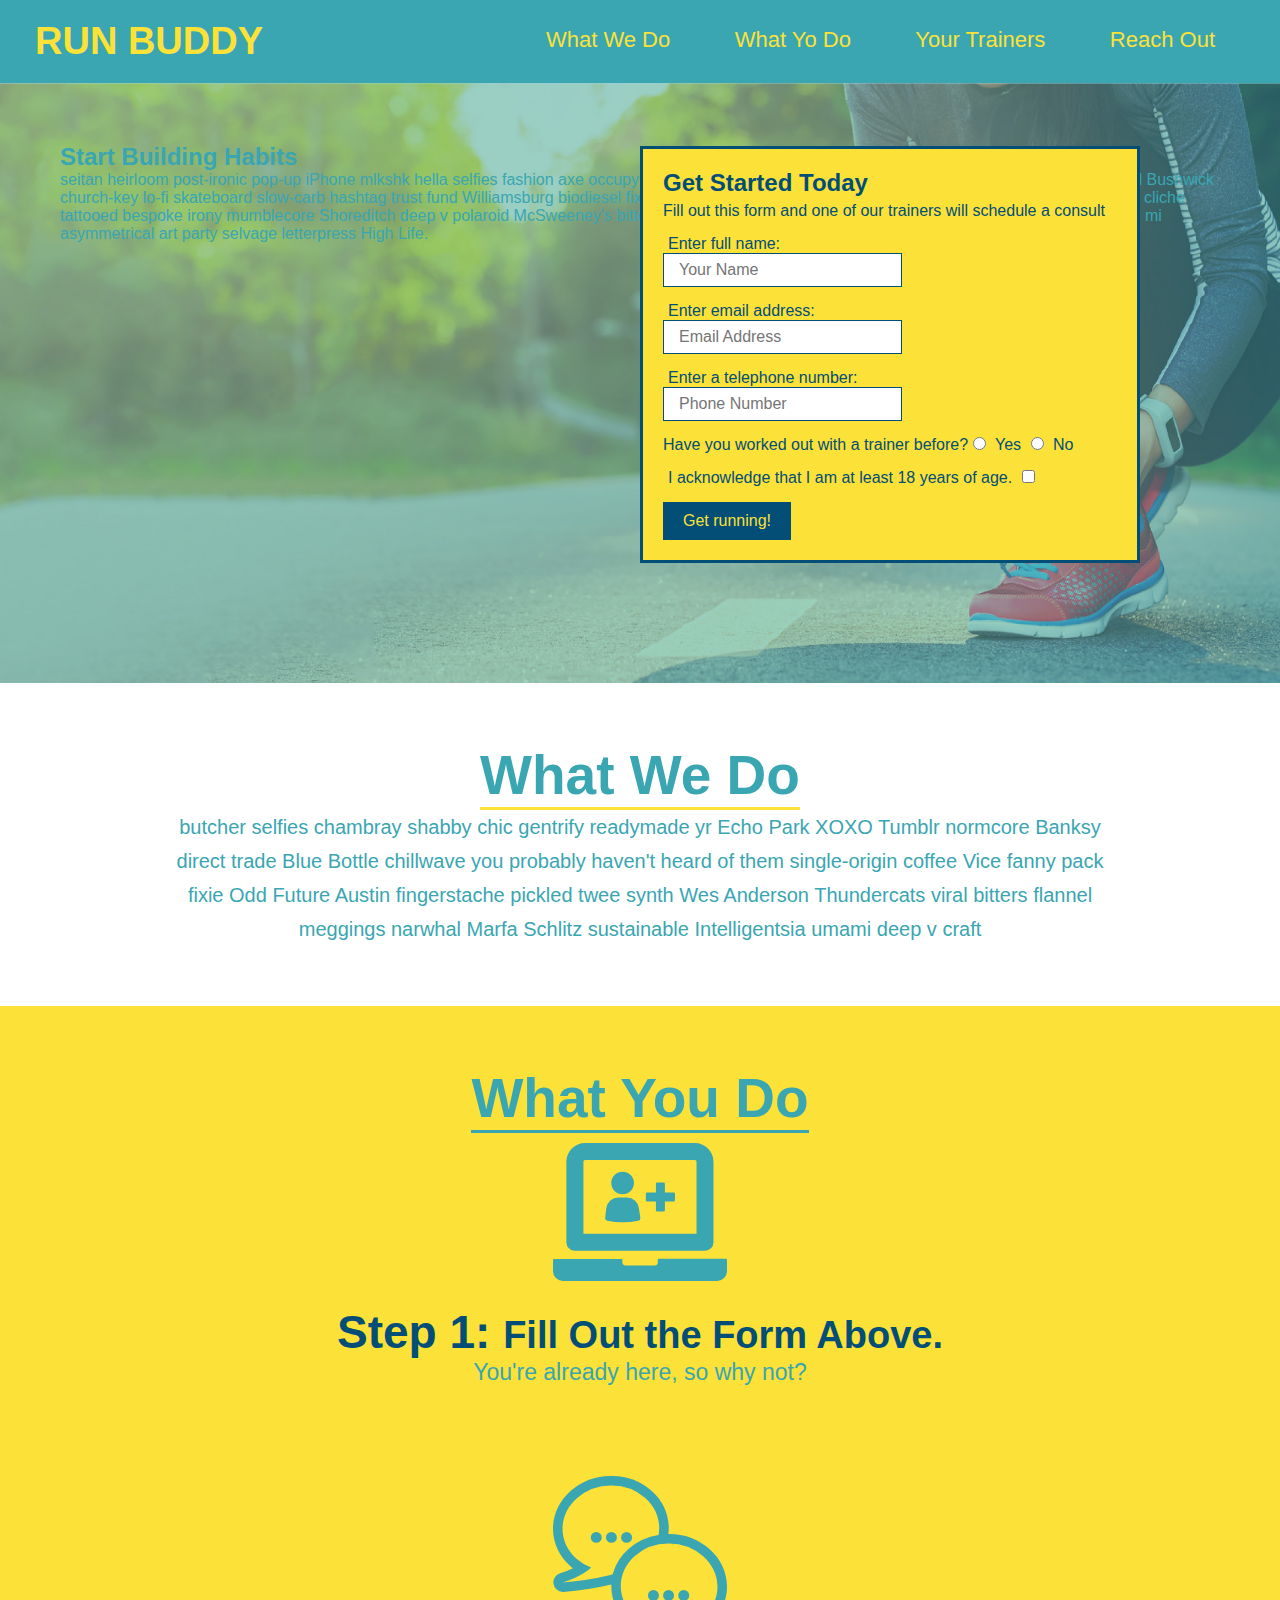
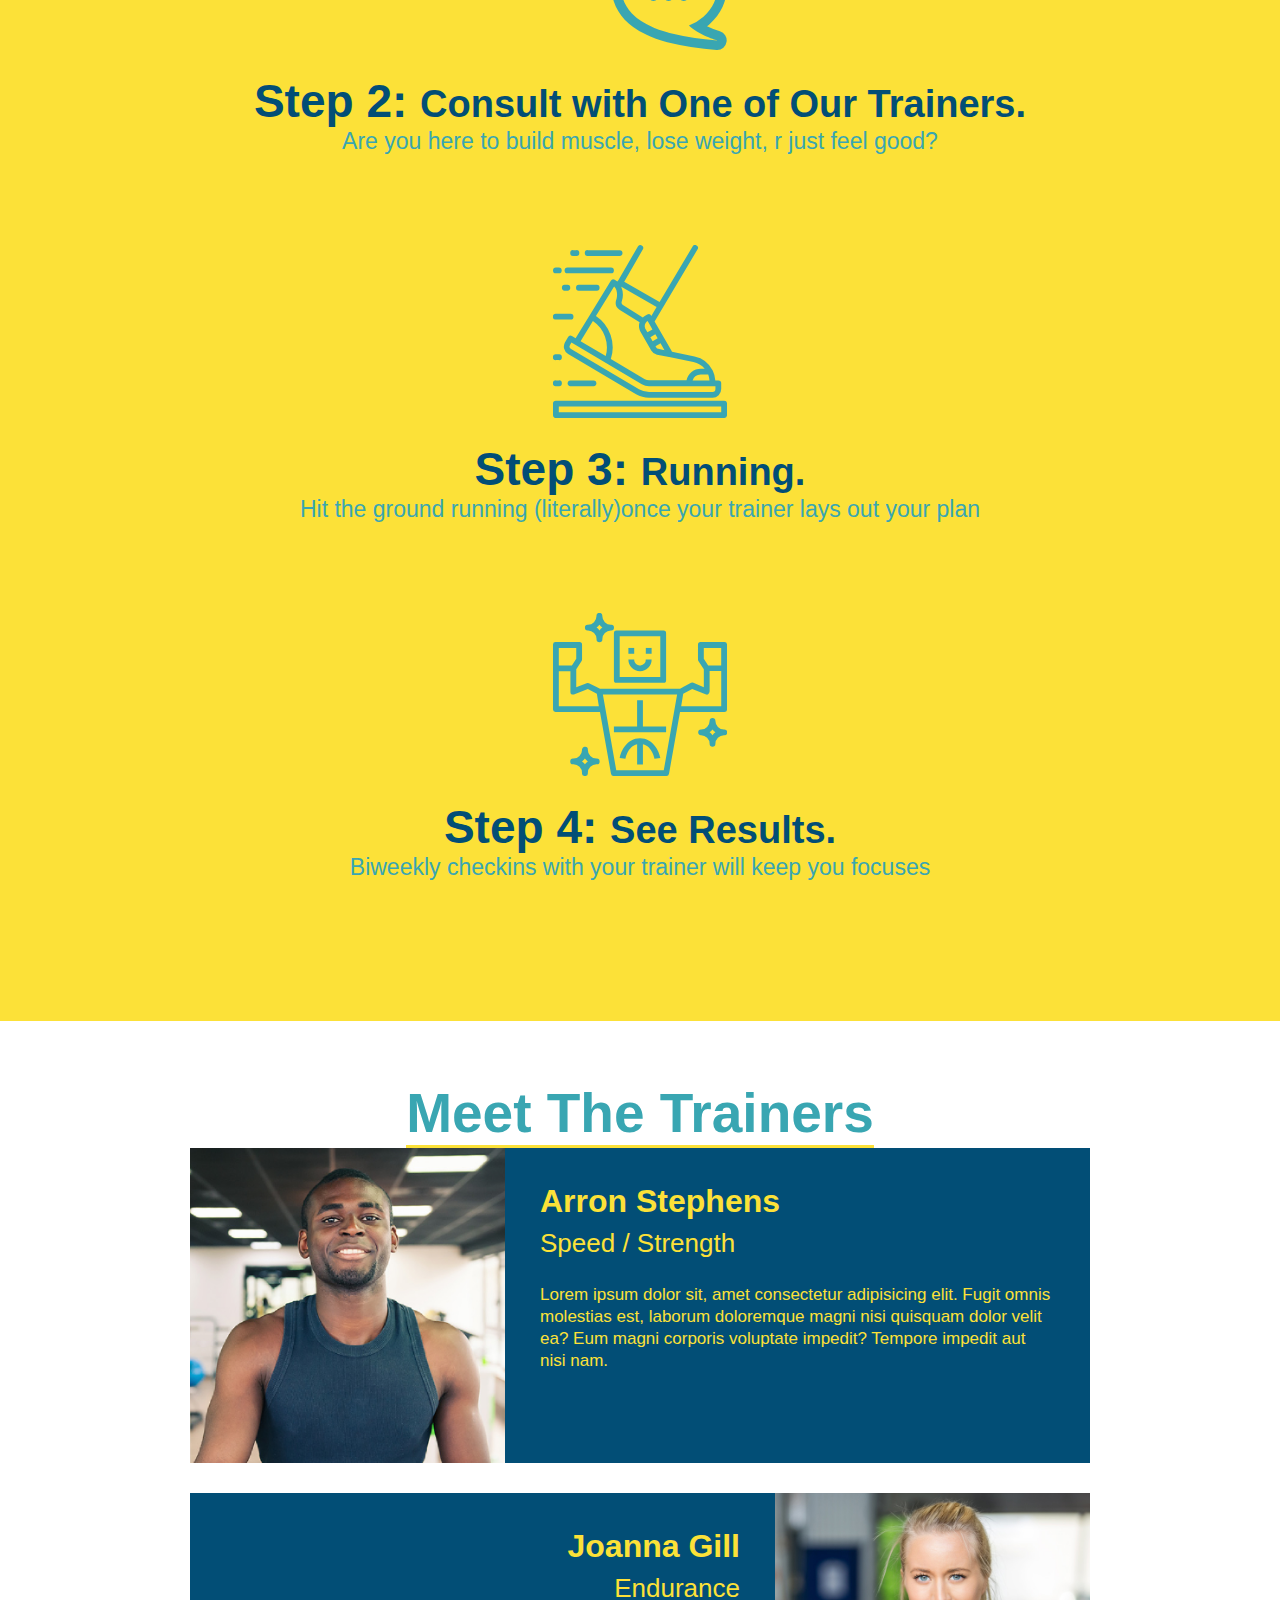
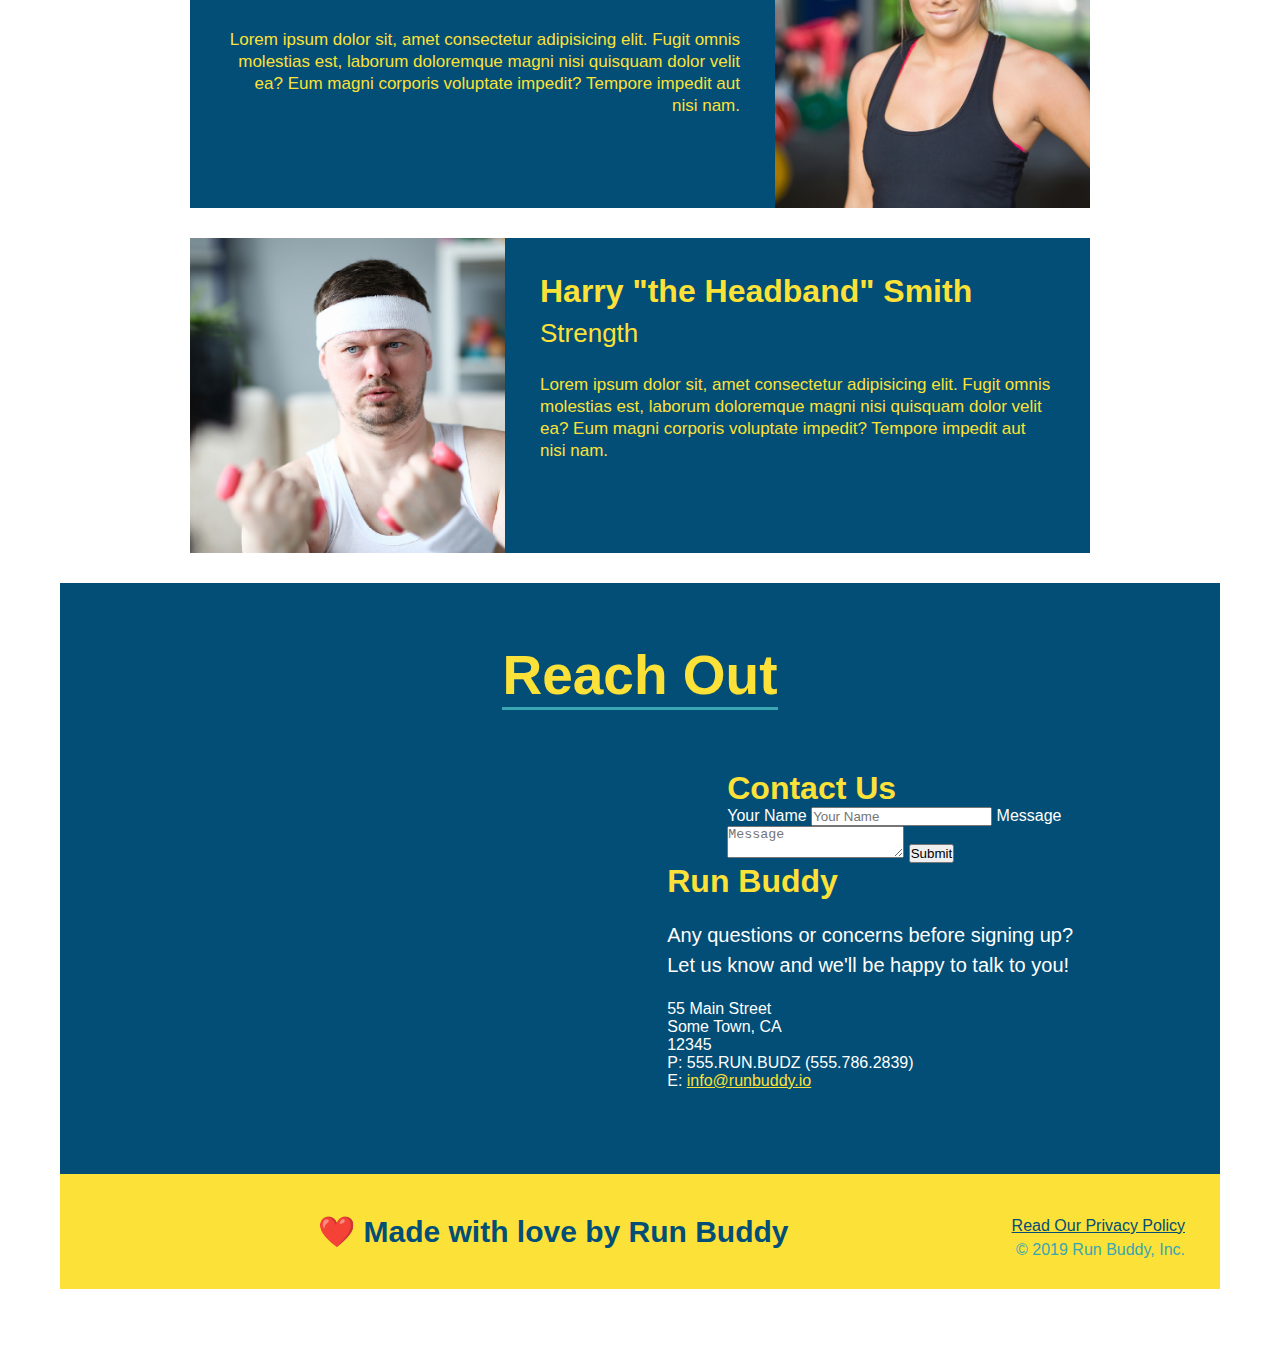
==== index.html @ 164c0166 "add contact form" ====
<!DOCTYPE html> 
<html lang="en">
<head  >
    <meta charset="UTF-8"/>
    <title>Run Buddy</title>
    <link rel="stylesheet" type="text/css" href="./assets/css/style.css"/>
</head>

<body>
        <header>
            <h1>
                <a href="/">RUN BUDDY</a>
            </h1>
            <nav>
                <ul>
                 <li>
                    <a href="#what-we-do">What We Do</a>
                 </li>
                 <li>
                    <a href="#what-yo-do">What Yo Do</a>
                 </li>
                 <li>
                    <a href="#your-trainers">Your Trainers</a>
                 </li>
                 <li>
                    <a href="#reach-out">Reach Out</a>
                 </li>
                </ul>
            </nav>
        </header>

        <section class="hero">
            <div class="hero-cta">
                <h2>Start Building Habits</h2>
                <p>seitan heirloom post-ironic pop-up iPhone mlkshk hella selfies fashion axe occupy readymade put a bird on it messenger bag Wes Anderson Schlitz plaid Bushwick church-key lo-fi skateboard slow-carb hashtag trust fund Williamsburg biodiesel fixie farm-to-table 8-bit banjo XOXO Banksy chillwave bicycle rights retro cliche tattooed bespoke irony mumblecore Shoreditch deep v polaroid McSweeney's bitters cray gentrify tofu Marfa you probably haven't heard of them yr banh mi asymmetrical art party selvage letterpress High Life.
                </p>
            </div>
            <div class="hero-form">
              <h3>Get Started Today</h3>
              <p>Fill out this form and one of our trainers will schedule a consult</p>
              <form>
                <label for="name">Enter full name:</label>
                <input type="text" placeholder="Your Name" name="name" id="name" class="form-input" />
                <label for="email">Enter email address:</label>
                <input type="text" placeholder="Email Address" name="email" id="email" class="form-input" />
                <label for="phone">Enter a telephone number:</label>
                <input type="text" placeholder="Phone Number" name="phone" id="phone" class="form-input" />
                <p>
                  Have you worked out with a trainer before?
                  <input type="radio" name="trainer-confirm" id="trainer-yes" />
                  <label for="trainer-yes">Yes</label>
                  <input type="radio" name="trainer-confirm" id="trainer-no" />
                  <label for="trainer-no">No</label>
                </p>
                <p>
                  <label for="checkbox">
                    I acknowledge that I am at least 18 years of age.
                  </label>
                  <input type="checkbox" name="checkpoint1" id="checkbox" />
                </p>
                <button type="submit">
                  Get running!
                </button>
              </form>
            </div>
        </section>

        <section id="what-we-do" class="intro">
            <h2 class="section-title primary-border">What We Do</h2>
            <p>
                butcher selfies chambray shabby chic gentrify readymade yr Echo Park XOXO Tumblr normcore Banksy direct trade Blue Bottle chillwave you probably haven't heard of them single-origin coffee Vice fanny pack fixie Odd Future Austin fingerstache pickled twee synth Wes Anderson Thundercats viral bitters flannel meggings narwhal Marfa Schlitz sustainable Intelligentsia umami deep v craft
            </p>
        </section>
        
        <section id="what-you-do" class="steps">
            <h2 class="section-title secondary-border">What You Do</h2>

            <div>
                <img src="./assets/images/step-1.svg" alt="" />
                <h3>Step 1: <span>Fill Out the Form Above.</span></h3>
                <p>You're already here, so why not?</p>
            </div>

            <div>
                <img src="./assets/images/step-2.svg" alt="" />
                <h3>Step 2: <span>Consult with One of Our Trainers.</span></h3>
                <p>Are you here to build muscle, lose weight, r just feel good?</p>
            </div>

            <div>
                <img src="./assets/images/step-3.svg" alt="" />
                <h3>Step 3: <span> Running.</span></h3>
                <p>Hit the ground running (literally)once your trainer lays out your plan</p>
            </div>

            <div>
                <img src="./assets/images/step-4.svg" alt="" />
                <h3>Step 4: <span>See Results.</span></h3>
                <p>Biweekly checkins with your trainer will keep you focuses </p>
            </div>
        </section>
        

        <section id="your-trainers" class="trainers">
            <h2 class="section-title primary-border">Meet The Trainers</h2>
        
        <article class="trainer">
            <img src="./assets/images/trainer-1.jpg" alt="Arron Stephens in his workout clothes, ready to pump iron" />
            <div class="trainer-bio text-left">
                <h3>Arron Stephens</h3>
                <h4>Speed / Strength</h4>
                <p>Lorem ipsum dolor sit, amet consectetur adipisicing elit. Fugit omnis molestias est, laborum doloremque magni nisi quisquam dolor velit ea? Eum magni corporis voluptate impedit? Tempore impedit aut nisi nam.

                </p>
            </div>
        </article>
        <article class="trainer">
            <div class="trainer-bio text-right">
                <h3>Joanna Gill</h3>
                <h4>Endurance</h4>
                <p>Lorem ipsum dolor sit, amet consectetur adipisicing elit. Fugit omnis molestias est, laborum doloremque magni nisi quisquam dolor velit ea? Eum magni corporis voluptate impedit? Tempore impedit aut nisi nam.
                </p>
            </div>
            <img src="./assets/images/trainer-2.jpg" alt="Harry Smith wearing a headband and lifting comically small pink weights" />
        </article>
        <article class="trainer">
            <img src="./assets/images/trainer-3.jpg" alt="Arron Stephens in his workout clothes, ready to pump iron" />
            <div class="trainer-bio text-left">
                <h3>Harry "the Headband" Smith</h3>
                <h4>Strength</h4>
                <p>Lorem ipsum dolor sit, amet consectetur adipisicing elit. Fugit omnis molestias est, laborum doloremque magni nisi quisquam dolor velit ea? Eum magni corporis voluptate impedit? Tempore impedit aut nisi nam.

                </p>
            </div>
        </article>

        <section id="reach-out" class="contact">
            <h2 class="section-title secondary-border">Reach Out</h2>

        <div class="contact-info">
            <iframe 
            src="https://www.google.com/maps/embed?pb=!1m18!1m12!1m3!1d2881.3119776154313!2d-79.19651998487439!3d43.7663823791174!2m3!1f0!2f0!3f0!3m2!1i1024!2i768!4f13.1!3m3!1m2!1s0x89d4da837fd982f7%3A0xfabc2f25ea7df198!2s4113%20Lawrence%20Ave%20E%2C%20Scarborough%2C%20ON%20M1E%202S2!5e0!3m2!1sen!2sca!4v1636666456311!5m2!1sen!2sca"
            style="border:0;" 
            allowfullscreen="" 
            loading="lazy">
            </iframe>
        <div>
        <div class="contact-form">
            <h3>Contact Us</h3>
            <form>
                <label for="contact-name">Your Name</label>
                <input type="text" id="contact-name" placeholder="Your Name" />
                <label for="contact-message">Message</label>
                <textarea id="contact-message" placeholder="Message"></textarea>
                <button type="submit">Submit</button>
            </form>
        </div>
            <h3>Run Buddy</h3>
            <p>
                Any questions or concerns before signing up?
                <br />
                Let us know and we'll be happy to talk to you!
                </p>
                <adress>
                    55 Main Street<br />
                    Some Town, CA<br />
                    12345<br />
                    P: 555.RUN.BUDZ (555.786.2839)<br />
                    E: <a href="mailto:info@runbuddy.io">info@runbuddy.io</a>
                </adress>
            </div>
        </div>
    </section>

    <footer>
        <h2>❤️ Made with love by Run Buddy</h2>
        <div>
            <a href="./privacy-policy.html">Read Our Privacy Policy</a><br />
            &copy; 2019 Run Buddy, Inc.
        </div>
    </footer>
      
    </body>
</html>
---- assets/css/style.css ----
* {
    margin: 0;
    padding: 0;
    box-sizing: border-box;
}

body {
    color: #39a6b2;
    font-family: Helvetica, Arial, sans-serif; 
}
header {
    padding: 20px 35px;
    background-color: #39a6b2;
}
header h1 {
    font-weight: bold; 
    font-size: 38px;
    color: #fce138;
    margin: 0;
    display: inline;
}
header a {
    text-decoration: none;
    color: #fce138
}
header nav {
    float: right; 
    margin: 7px 0;
}
header nav ul li {
    display: inline;
}
header nav ul li a {
    margin: 0 30px; 
    font-weight: lighter;
    font-size: 22px;
}
footer {
    background: #fce138;
    width: 100%;
    padding: 40px 35px;
}
footer h2 {
    display: inline;
    color: #024e76;
    font-size: 30px;
    margin: 0;
}
footer div { 
    float: right;
    line-height: 1.5;
    text-align: right;
}
footer a {
    color: #024e76;
}
section {
    padding: 60px;
}
.intro {
    text-align: center;
}
.hero {
    background-image: url("../images/hero-bg.jpg");
    height: 600px;
    background-size: cover;
    background-position: center;
    position: relative;
}
.hero-form {
    border: 3px solid #024e76;
    background-color: #fce138;
    padding: 20px; 
    width: 500px;   
    color: #024e76;
    position: absolute;
    bottom: 120px;
    right: 140px;
}
.hero-form h3 {
    font-size: 24px;
    margin: 0;
}
.hero-form p {
    margin: 5px 0 15px 0;
}
.form-input {
    border: 1px solid #024e76;
    display: block;
    padding: 7px 15px;
    font-size: 16px;
    color: #024e76;
    width: 100;
    margin-bottom: 15px;
}
.hero-form label {
    margin: 0 5px;
}
.hero-form button {
    color: #fce138;
    background-color: #024e76;
    border: none;
    padding: 10px 20px;
    font-size: 16px;
}
.intro {
    text-align: center;
}
.intro p{
    line-height: 1.7;   
    color: #39a6b2;
    width: 80%;
    font-size: 20px;
    margin: 0 auto;
}
.steps {
    text-align: center;
    background: #fce138
}
.steps div {
    margin-bottom: 80px;
}
.steps img {
    width: 15%;
    margin: 10px;
}
.steps h3 {
    color: #024e76;
    font-size: 46px;
    margin-top: 10px;
}
.steps p {
    color: #39a6b2;
    font-size: 23px;
}
.steps span {
    font-size: 38px;
}
.section-title {
    font-size: 55px;
    color: #024e76
    margin-bottom: 35px;
    padding: 0, 100px, 20px, 100px;
    display: inline-block;
    border-bottom: 3px solid;
}
.primary-border {
    border-color: #fce138;
}
.secondary-border {
    border-color: #39a6b2;
}
.trainers {
    text-align: center;
}
.trainer {
    width: 900px;
    margin: 0 auto 30px auto;
    background: #024e76;
    color: #fce138;
   overflow: auto;
}
.trainer img {
    width: 35%;
    float: left;
}
.trainer-bio {
    padding: 35px;
    float: left;
    width: 65%;
}
.trainer-bio h3 {
    font-size: 32px;
    margin-bottom: 8px;
}
.trainer-bio h4 {
    font-weight: lighter;
    font-size: 26px;
    margin-bottom: 25px;
}
.trainer-bio p {
    font-size: 17px;
    line-height: 1.3;
}
.text-left {
    text-align: left;
}
.text-right {
    text-align: right;
}
.contact {
    text-align: center;
    background: #024e76;
}
  
.contact h2 {
    color: #fce138;
}
  
.contact-info iframe {
    width: 400px;
    height: 400px;
}
.contact-info div {
    width: 410px;
    display: inline-block;
    vertical-align: top;
    text-align: left;
    margin: 30px 0 0 60px;
    color: white;
}  
.contact-info h3 {
    color: #fce138;
    font-size: 32px;
}  
.contact-info p,
.contact-info address {
    margin: 20px 0;
    line-height: 1.5;
    font-size: 20px;
    font-style: normal;
}
.contact-info a {
    color: #fce138;
}
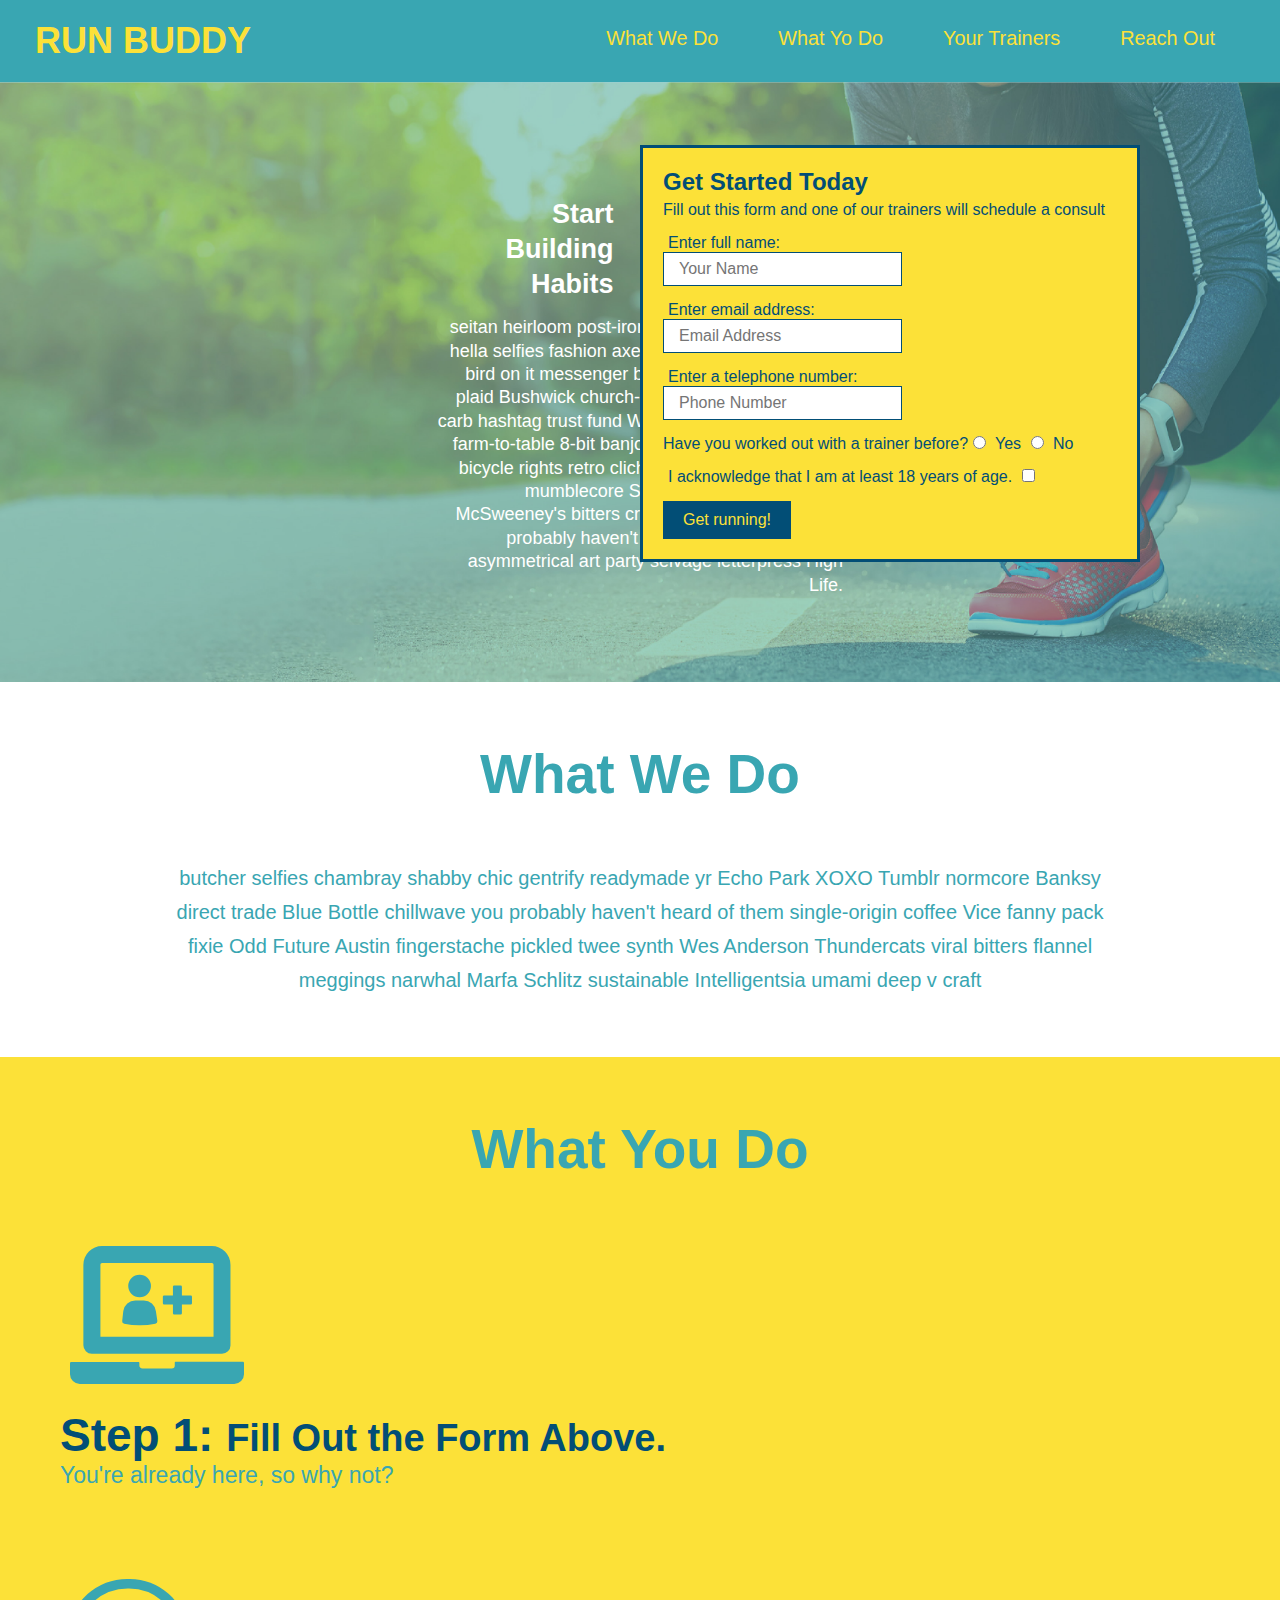
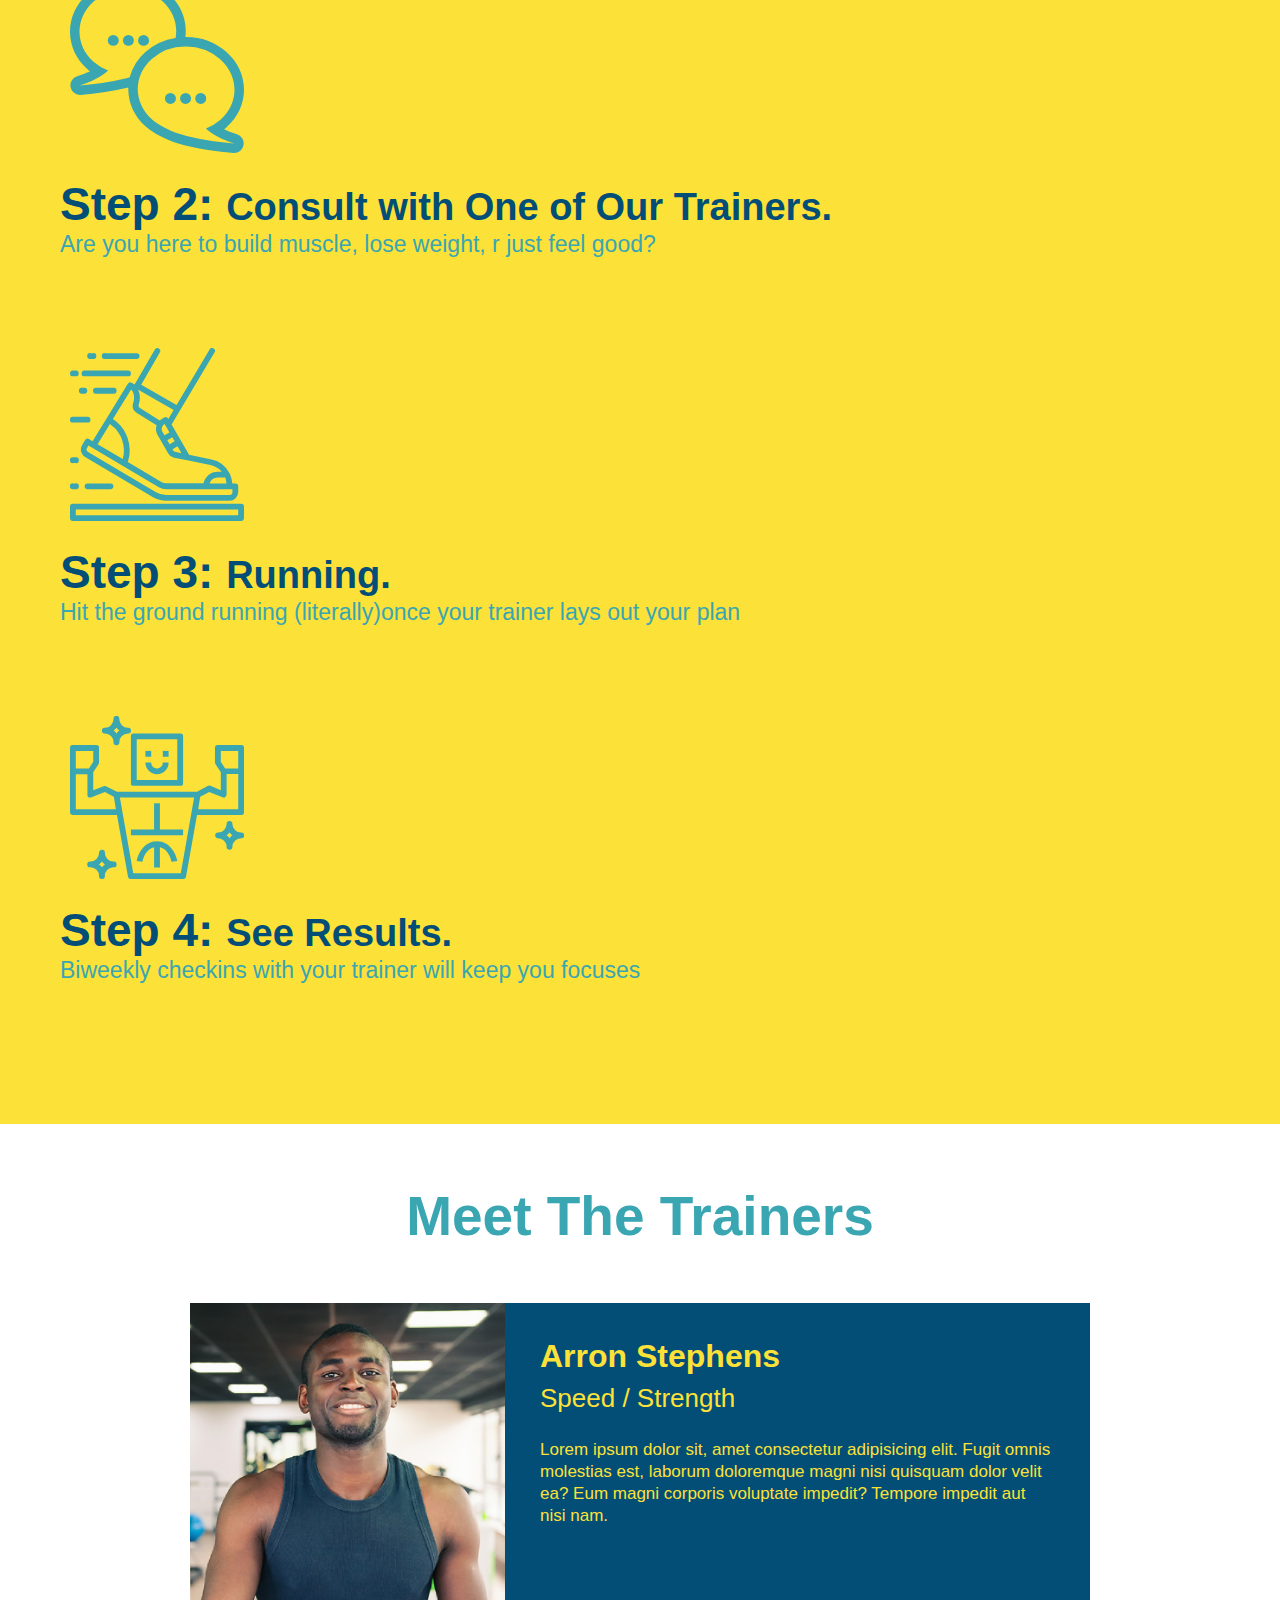
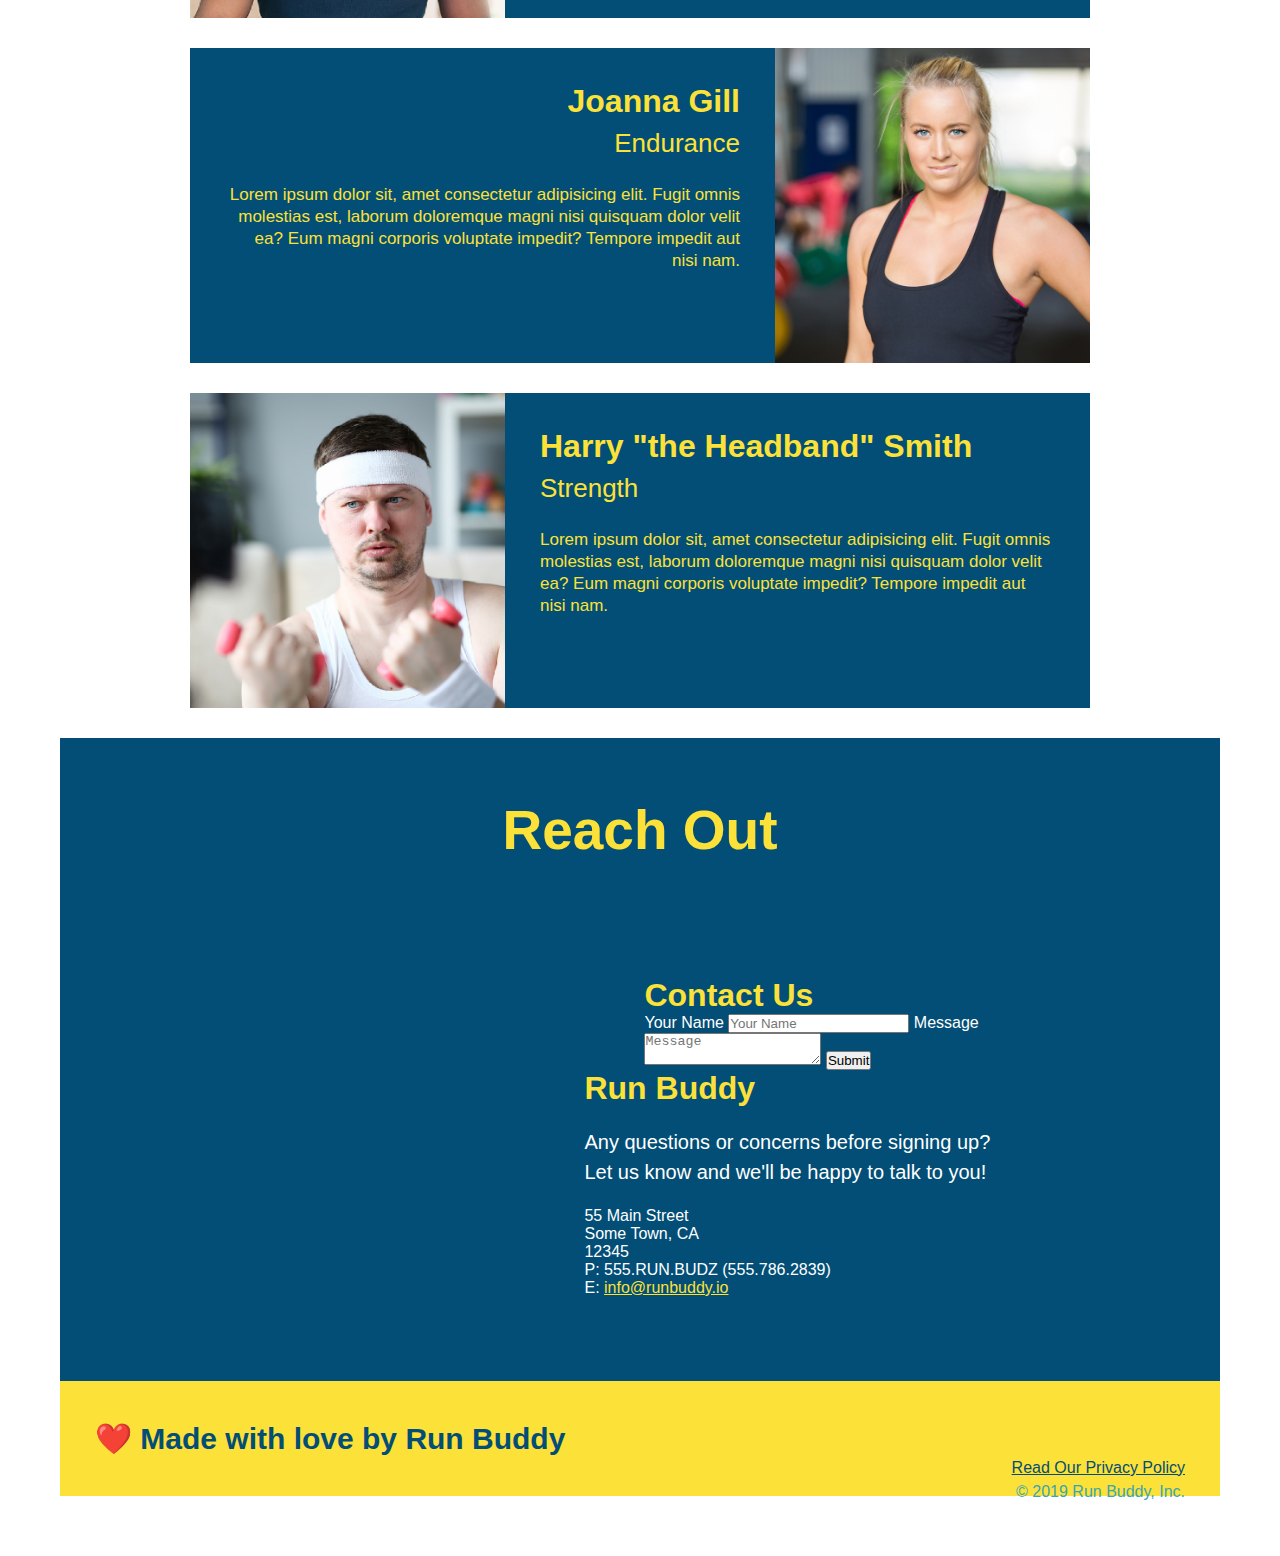
==== commit 81b10f85: "add flex what we do" ====
--- a/index.html
+++ b/index.html
@@ -66,10 +66,14 @@
         </section>
 
         <section id="what-we-do" class="intro">
-            <h2 class="section-title primary-border">What We Do</h2>
-            <p>
+            <div class="flex-row">
+             <h2 class="section-title primary-border">What We Do</h2>
+            </div>
+            <div class="flex-row">
+             <p>
                 butcher selfies chambray shabby chic gentrify readymade yr Echo Park XOXO Tumblr normcore Banksy direct trade Blue Bottle chillwave you probably haven't heard of them single-origin coffee Vice fanny pack fixie Odd Future Austin fingerstache pickled twee synth Wes Anderson Thundercats viral bitters flannel meggings narwhal Marfa Schlitz sustainable Intelligentsia umami deep v craft
             </p>
+        </div>
         </section>
         
         <section id="what-you-do" class="steps">
--- a/assets/css/style.css
+++ b/assets/css/style.css
@@ -11,29 +11,34 @@
 header {
     padding: 20px 35px;
     background-color: #39a6b2;
+    display: flex;
+    justify-content: space-between;
+    flex-wrap: wrap;
 }
 header h1 {
     font-weight: bold; 
-    font-size: 38px;
-    color: #fce138;
-    margin: 0;
-    display: inline;
+    font-size: 36px;
+    color: #fce138;
+    margin: 0;
 }
 header a {
     text-decoration: none;
     color: #fce138
 }
 header nav {
-    float: right; 
     margin: 7px 0;
 }
-header nav ul li {
-    display: inline;
+header nav ul {
+    display: flex;
+    flex-wrap: wrap;
+    justify-content: space-between;
+    align-items: center;
+    list-style: none;
 }
 header nav ul li a {
     margin: 0 30px; 
     font-weight: lighter;
-    font-size: 22px;
+    font-size: 1.55vw;
 }
 footer {
     background: #fce138;
@@ -41,10 +46,11 @@
     padding: 40px 35px;
 }
 footer h2 {
-    display: inline;
     color: #024e76;
     font-size: 30px;
     margin: 0;
+    justify-content: space-between;
+    flex-wrap: wrap;
 }
 footer div { 
     float: right;
@@ -56,9 +62,6 @@
 }
 section {
     padding: 60px;
-}
-.intro {
-    text-align: center;
 }
 .hero {
     background-image: url("../images/hero-bg.jpg");
@@ -66,6 +69,21 @@
     background-size: cover;
     background-position: center;
     position: relative;
+    display: flex;
+    justify-content: center;
+    flex-wrap: wrap;
+}
+.hero-cta {
+    width: 35%;
+    text-align: right;
+    margin: 3.5%;
+    color: #fff;
+    font-size: 18px;
+    line-height: 1.3;
+}
+.hero-cta h2 {
+    width: 40%;
+    margin: 3.5%;
 }
 .hero-form {
     border: 3px solid #024e76;
@@ -112,9 +130,9 @@
     width: 80%;
     font-size: 20px;
     margin: 0 auto;
+    text-align: center;
 }
 .steps {
-    text-align: center;
     background: #fce138
 }
 .steps div {
@@ -139,10 +157,11 @@
 .section-title {
     font-size: 55px;
     color: #024e76
-    margin-bottom: 35px;
-    padding: 0, 100px, 20px, 100px;
-    display: inline-block;
     border-bottom: 3px solid;
+    padding-bottom: 20px;
+    text-align: center;
+    margin: 0 auto 35px auto;
+    width: 50%
 }
 .primary-border {
     border-color: #fce138;
@@ -151,7 +170,6 @@
     border-color: #39a6b2;
 }
 .trainers {
-    text-align: center;
 }
 .trainer {
     width: 900px;
@@ -188,15 +206,15 @@
 .text-right {
     text-align: right;
 }
+.flex-row {
+    display: flex;
+}
 .contact {
-    text-align: center;
     background: #024e76;
-}
-  
+}  
 .contact h2 {
     color: #fce138;
-}
-  
+}  
 .contact-info iframe {
     width: 400px;
     height: 400px;
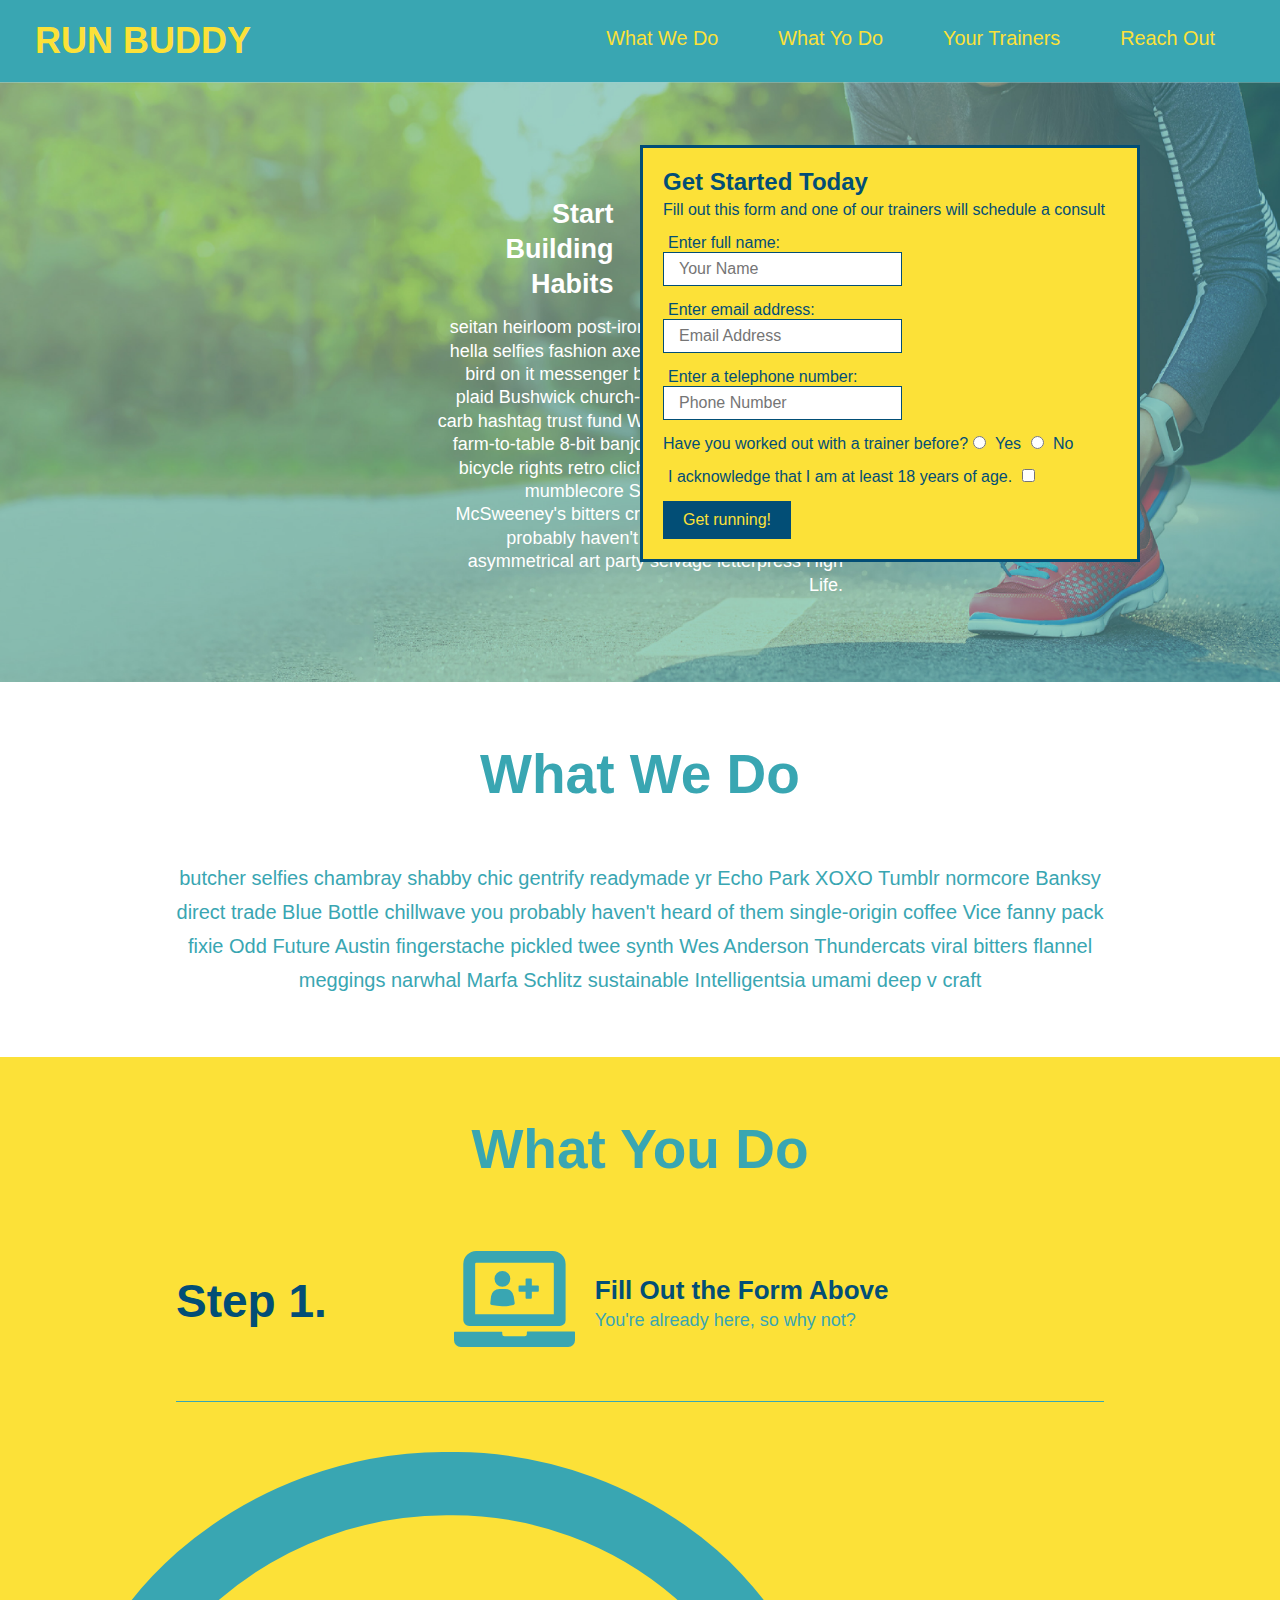
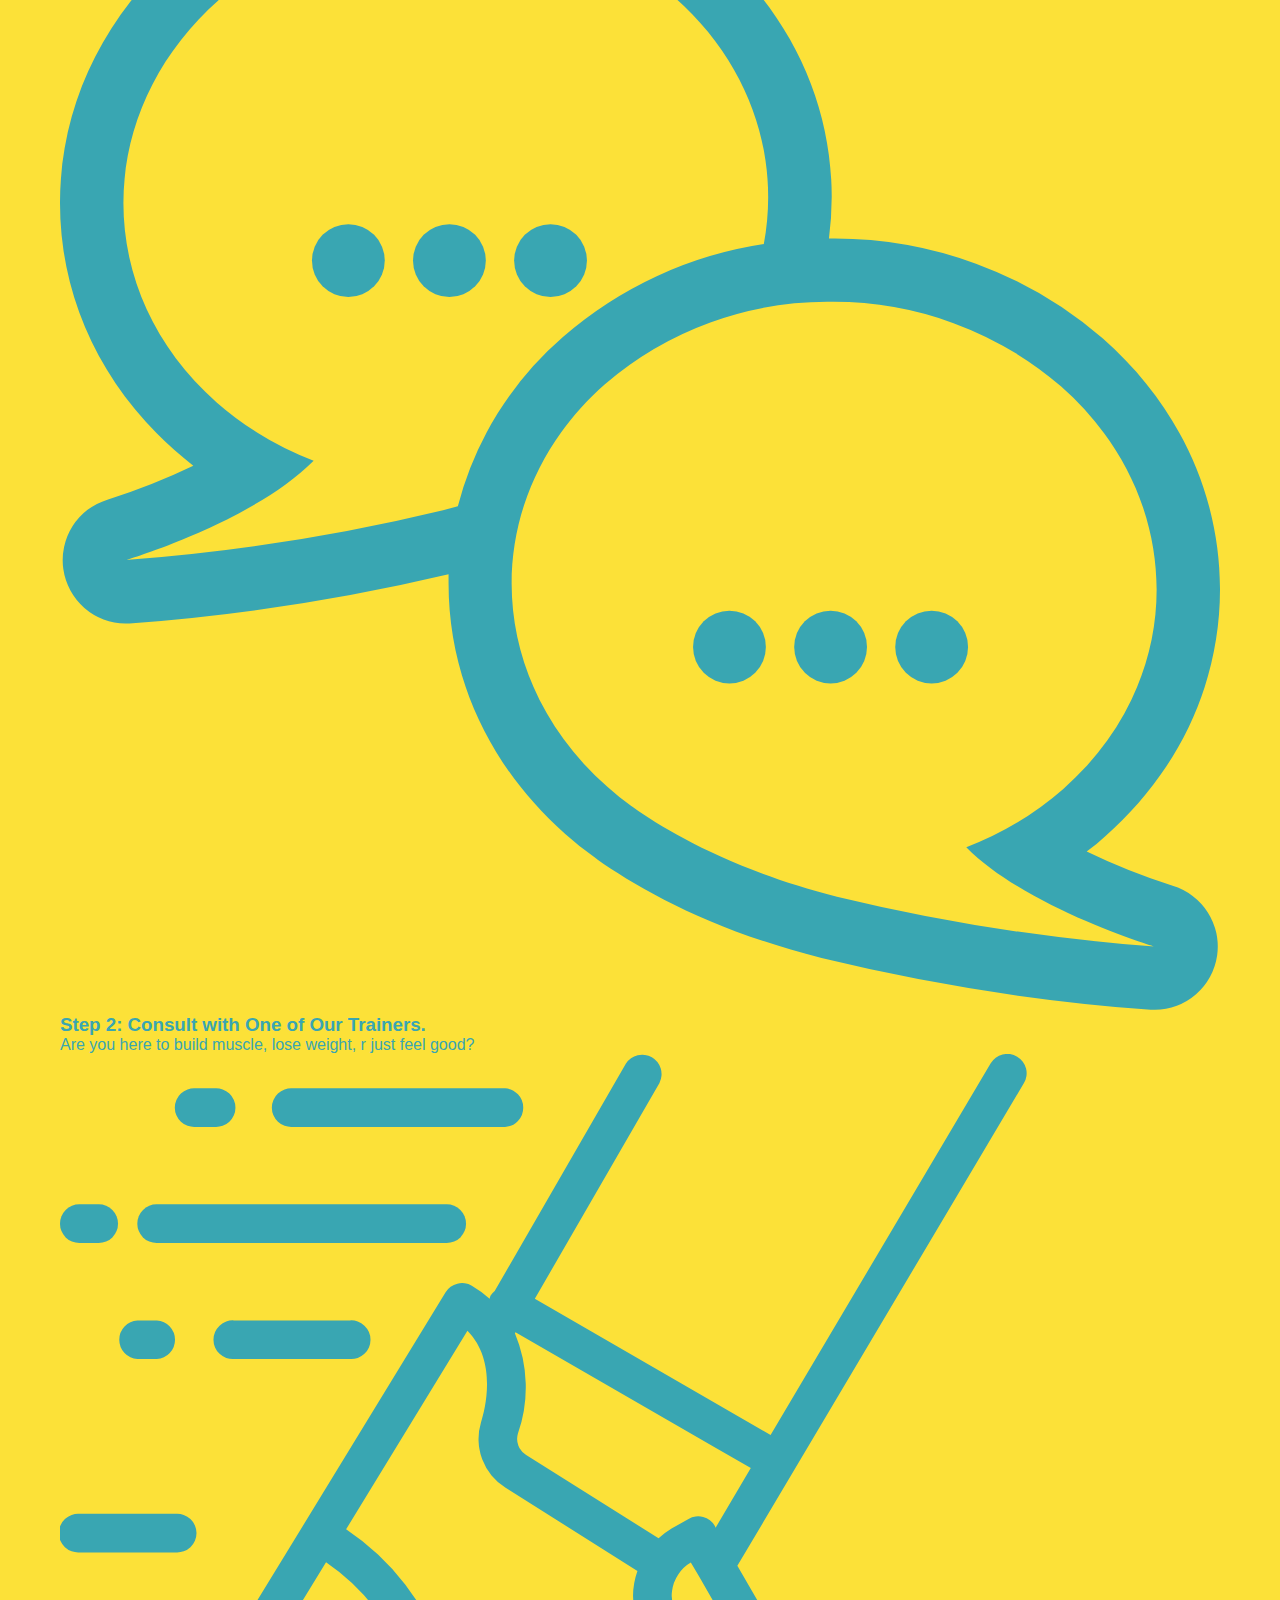
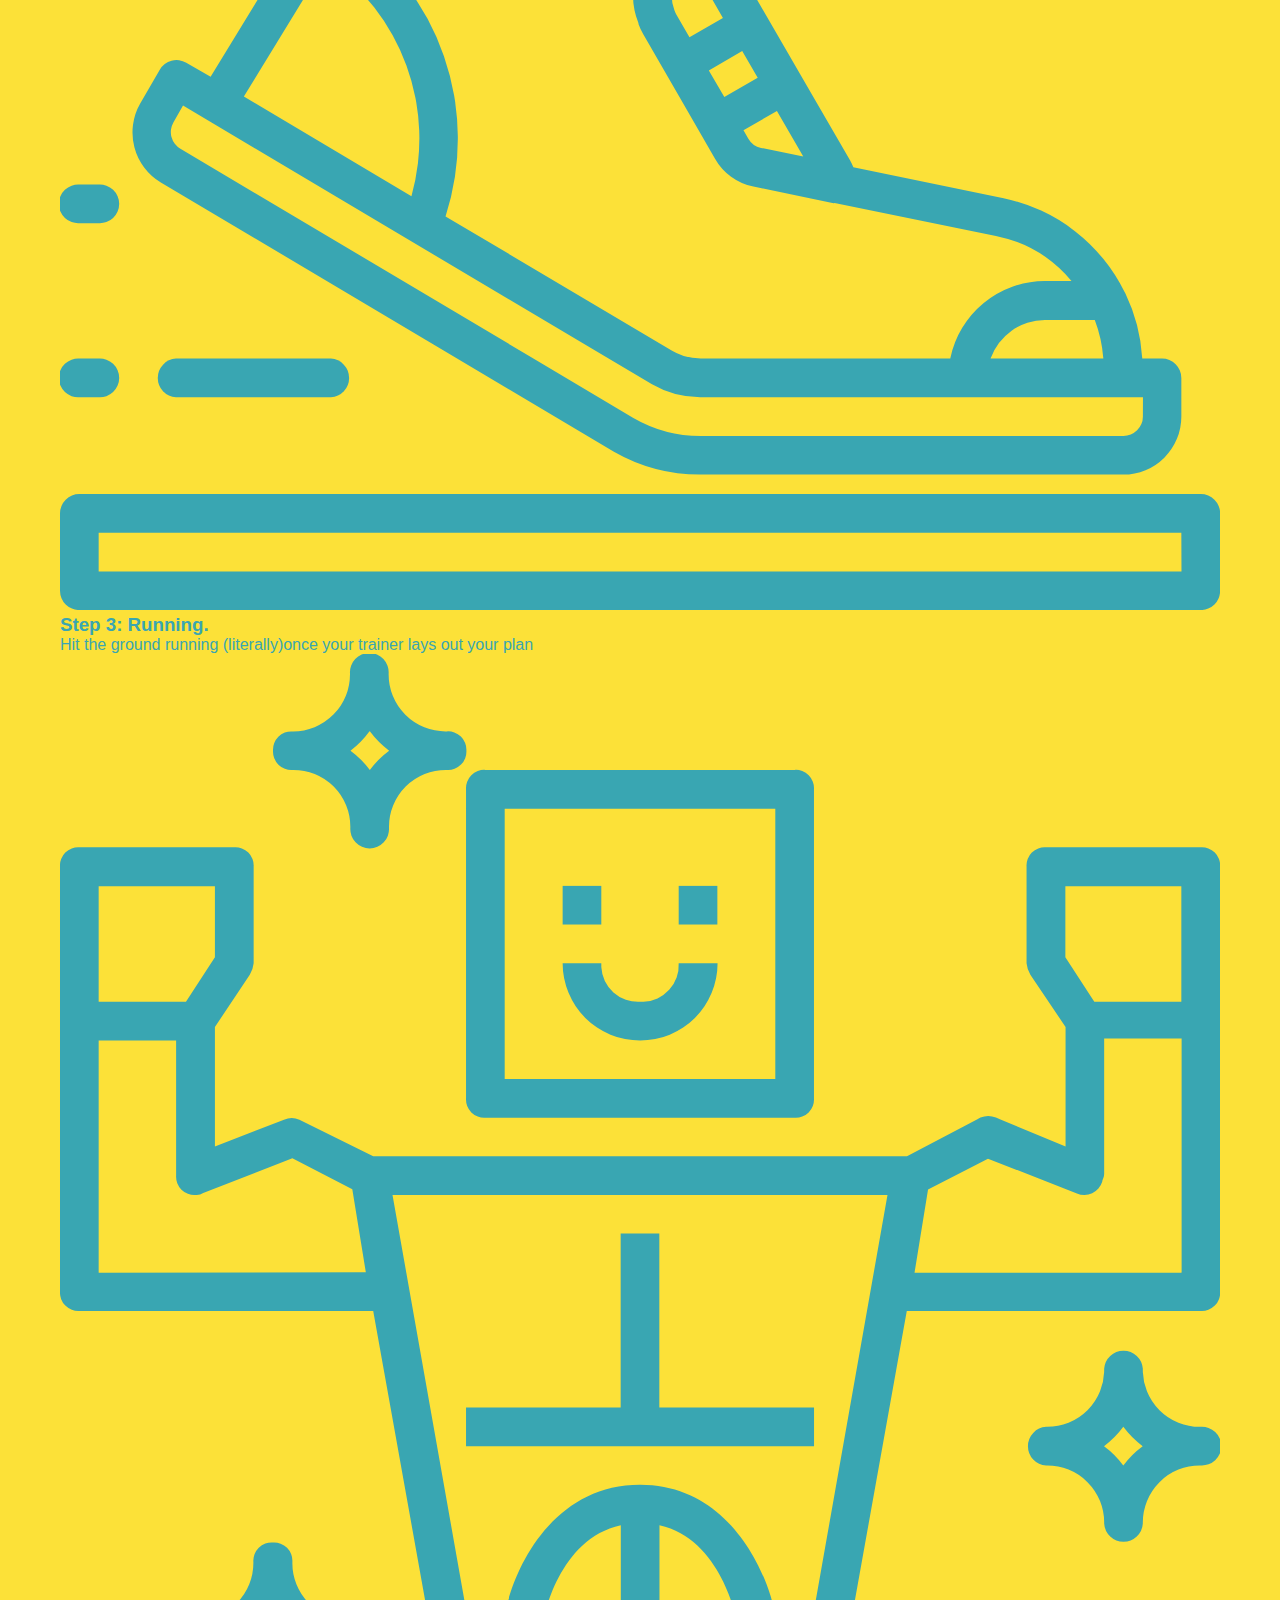
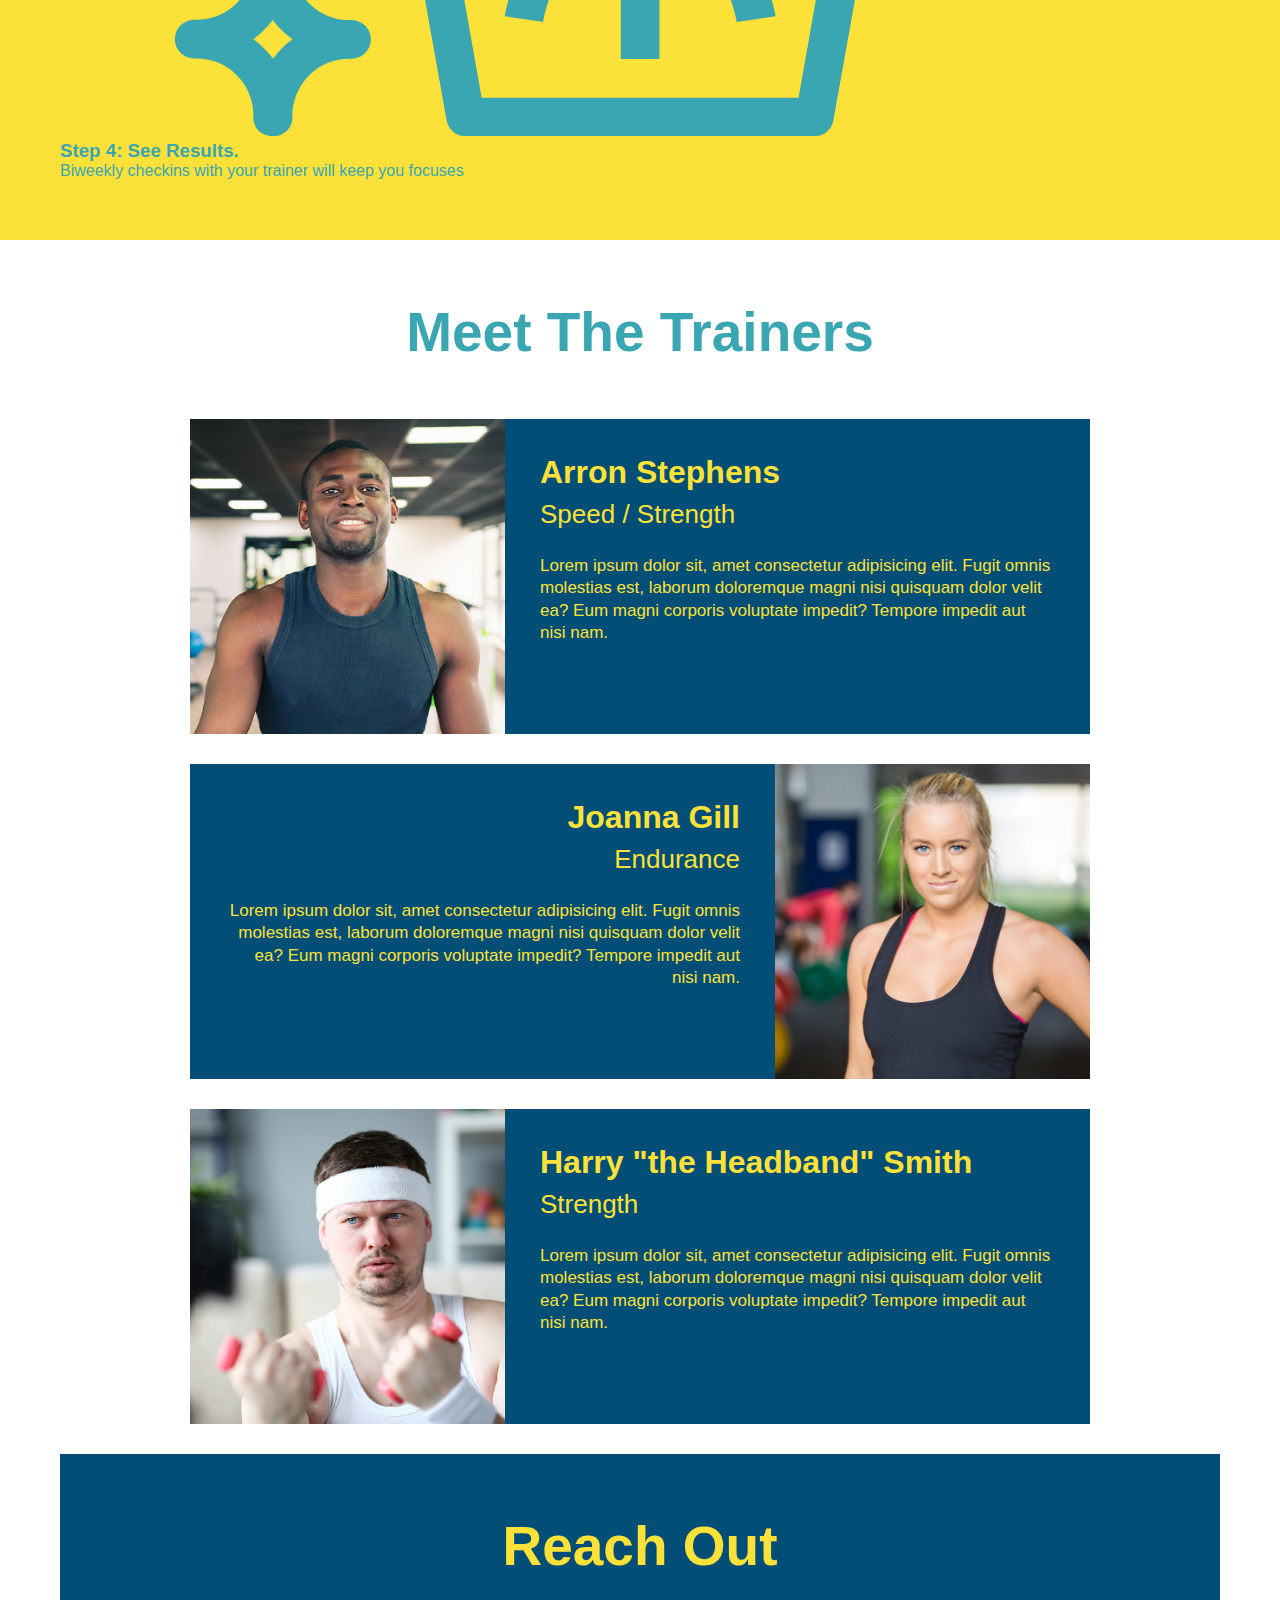
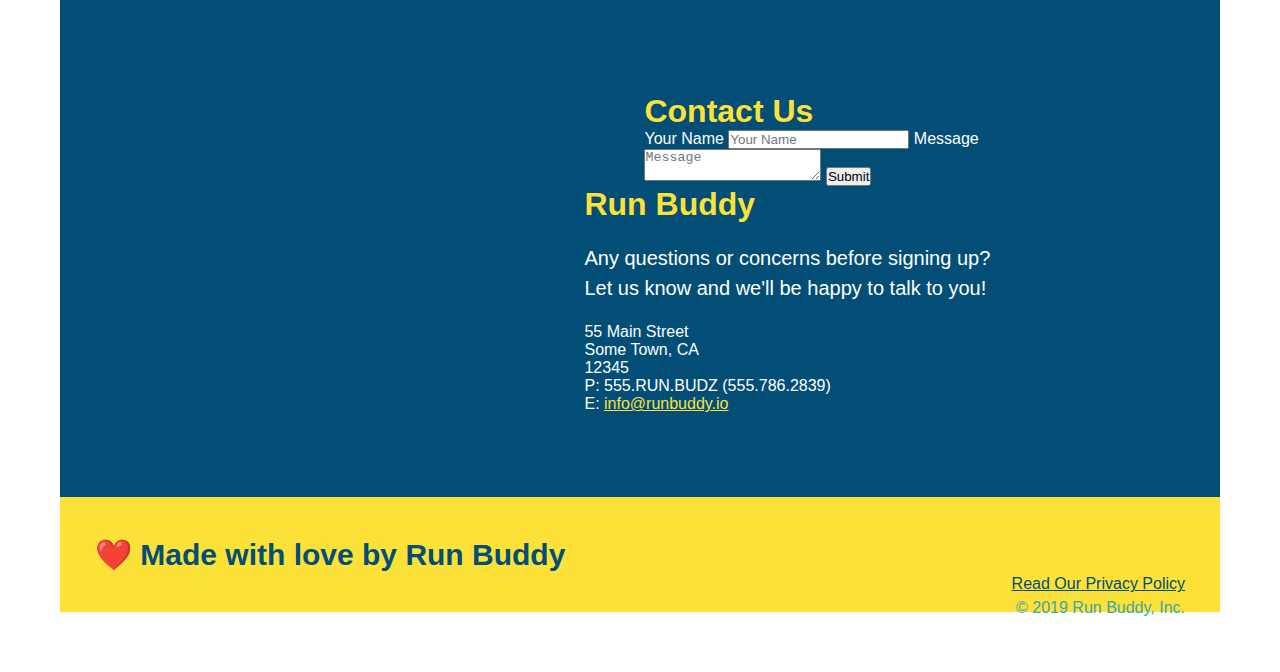
==== commit 1053a259: "add flexboxto steps" ====
--- a/index.html
+++ b/index.html
@@ -79,12 +79,18 @@
         <section id="what-you-do" class="steps">
             <h2 class="section-title secondary-border">What You Do</h2>
 
-            <div>
-                <img src="./assets/images/step-1.svg" alt="" />
-                <h3>Step 1: <span>Fill Out the Form Above.</span></h3>
-                <p>You're already here, so why not?</p>
+            <div class="step">
+                <h3>Step 1.</h3>
+                <div class="step-info">
+                    <div class="step-img">
+                        <img src="./assets/images/step-1.svg" alt="" />
+                    </div>
+                    <div class="step-text">
+                    <h4>Fill Out the Form Above</h4>
+                    <p>You're already here, so why not?</p>
+                    </div>
+                </div>
             </div>
-
             <div>
                 <img src="./assets/images/step-2.svg" alt="" />
                 <h3>Step 2: <span>Consult with One of Our Trainers.</span></h3>
--- a/assets/css/style.css
+++ b/assets/css/style.css
@@ -135,24 +135,45 @@
 .steps {
     background: #fce138
 }
-.steps div {
-    margin-bottom: 80px;
-}
-.steps img {
-    width: 15%;
-    margin: 10px;
-}
-.steps h3 {
+.step h3 {
     color: #024e76;
     font-size: 46px;
-    margin-top: 10px;
-}
-.steps p {
+    flex: 1 30%;
+}
+.step-text p {
     color: #39a6b2;
-    font-size: 23px;
-}
-.steps span {
-    font-size: 38px;
+    font-size: 18px;
+}
+.step-img img {
+    max-width: 100%;
+}
+.step-text h4 {
+    font-size: 26px;
+    line-height: 1.5;
+    color: #024e76;
+}
+.step-text {
+    flex: 12;
+}
+.step-info {
+    flex: 2 70%;
+    display: flex;
+    flex-wrap: wrap;
+    align-items: center;
+}
+.step {
+    margin: 50px auto;
+    padding-bottom: 50px;
+    width: 80%;
+    border-bottom: 1px solid #39a6b2;
+    display: flex;
+    flex-wrap: wrap;
+    align-items: center;
+    justify-content: space-between;
+}
+.step-img {
+    flex: 1 12%;
+    margin-right: 20px;
 }
 .section-title {
     font-size: 55px;
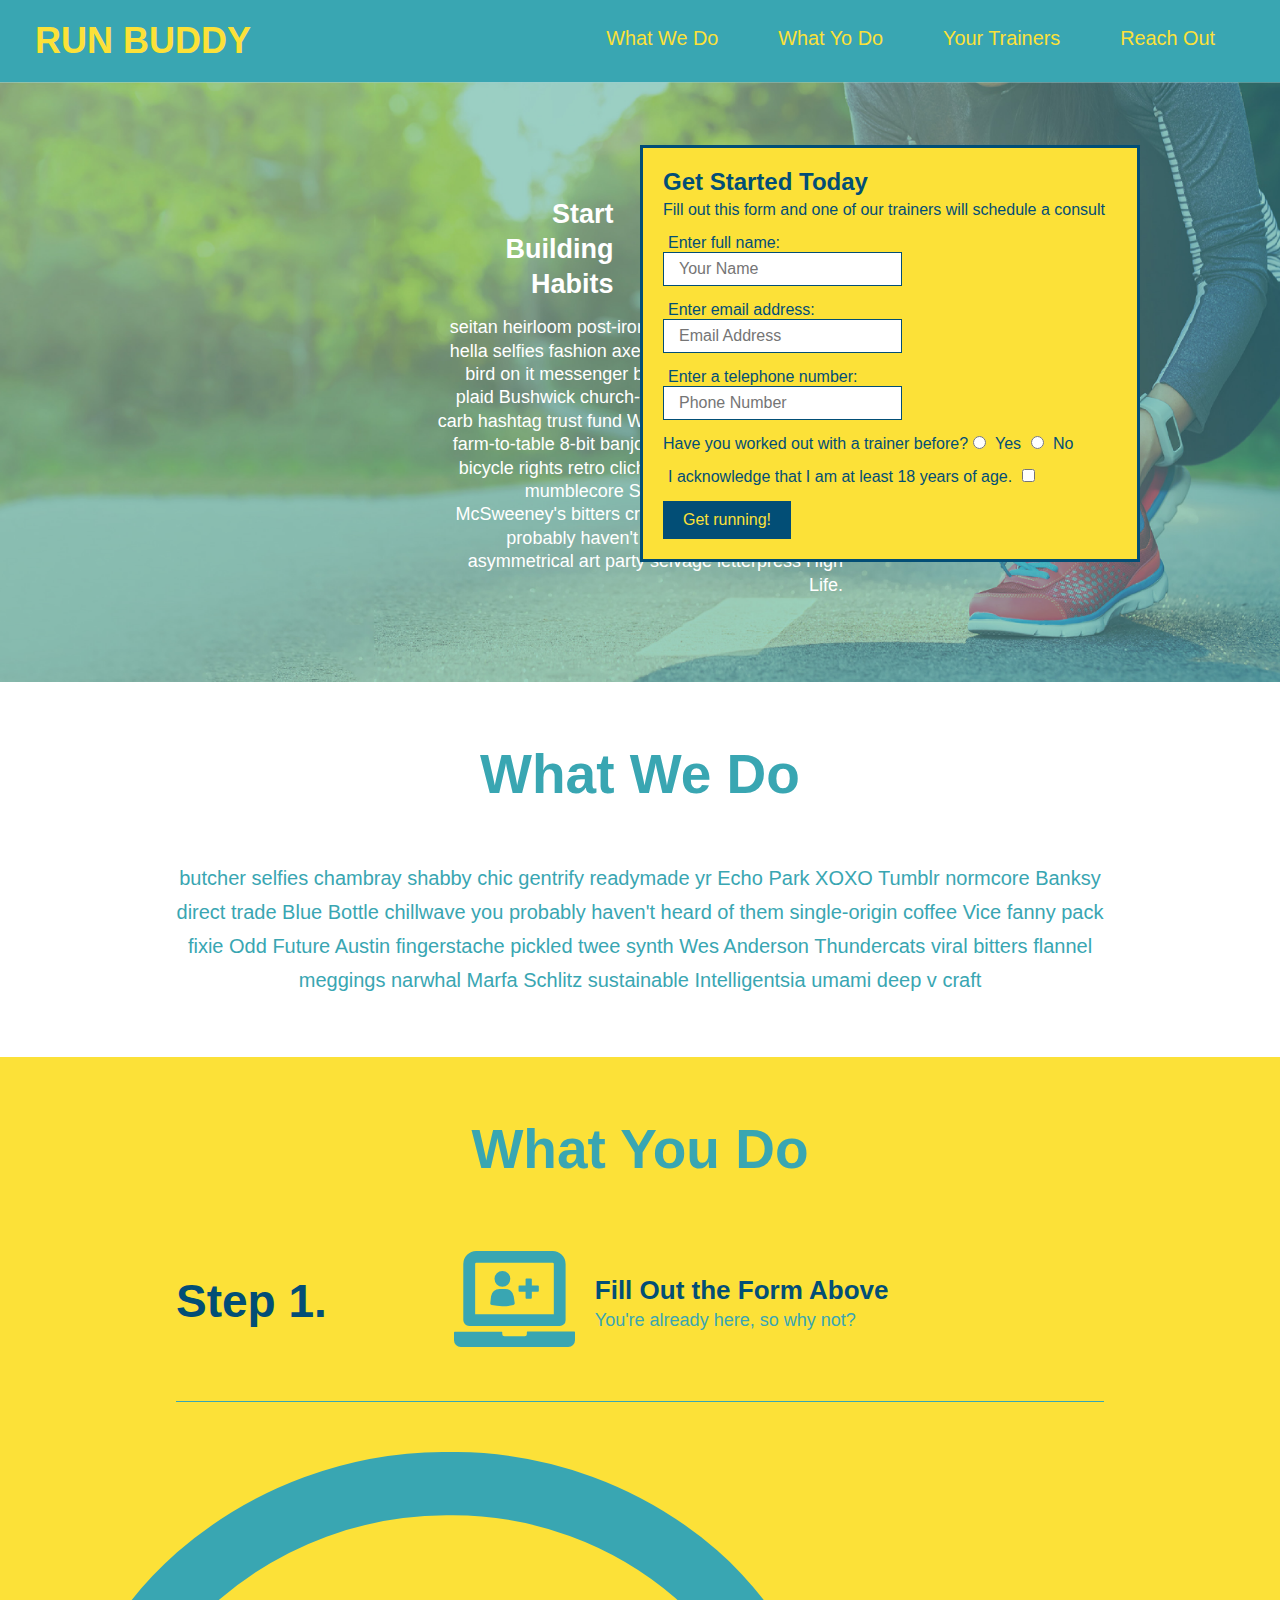
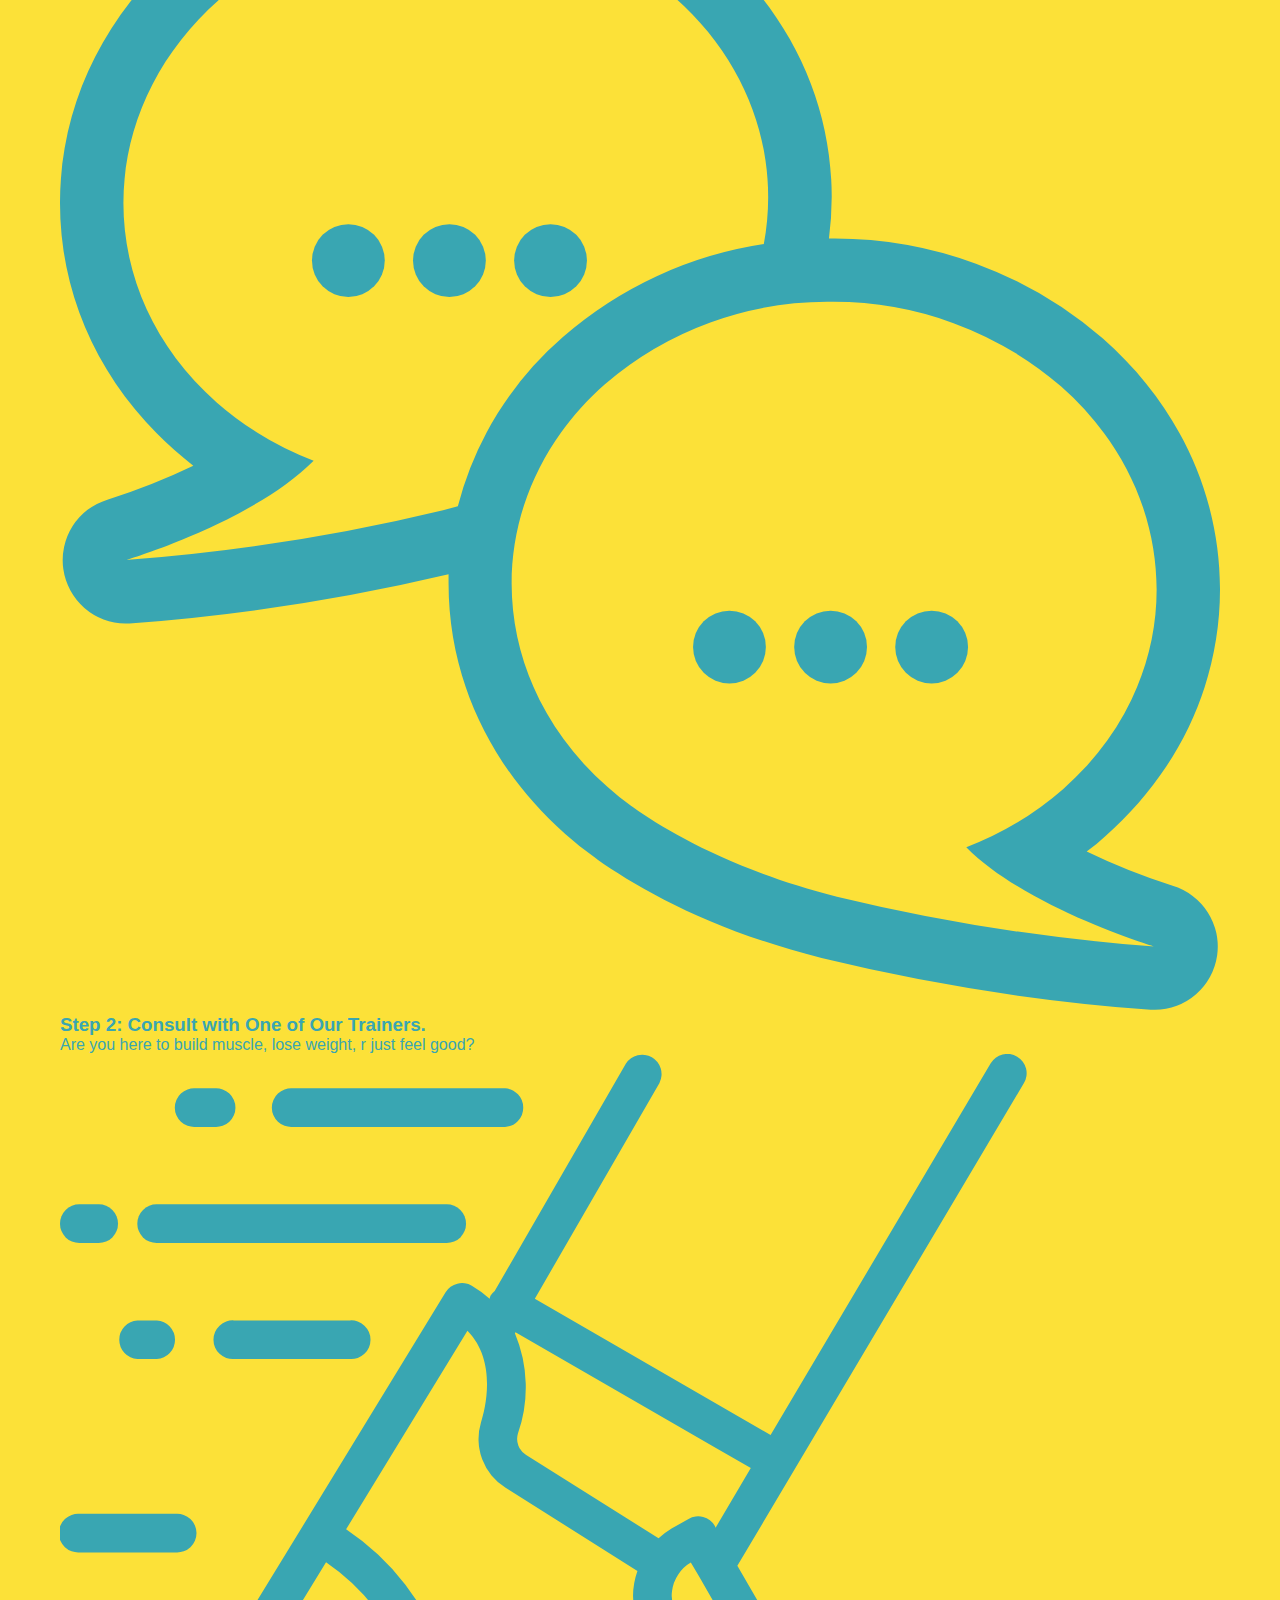
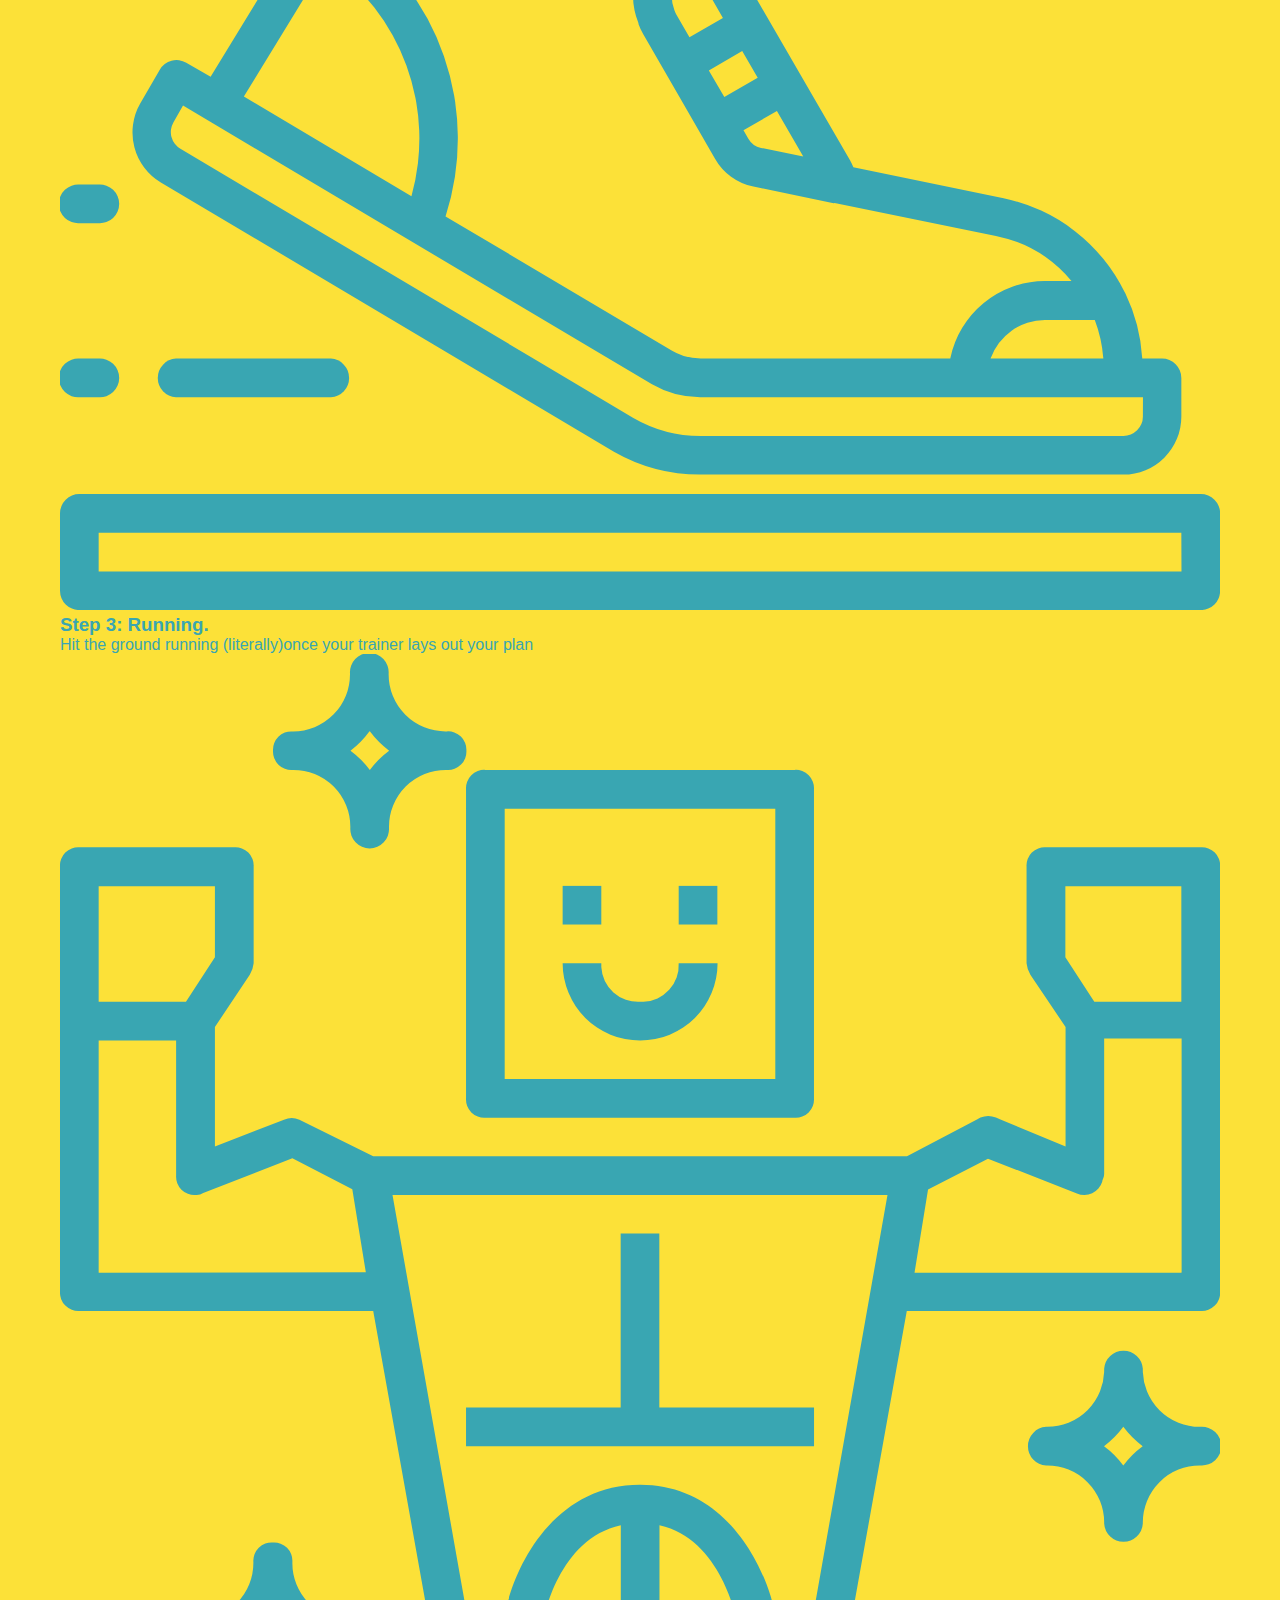
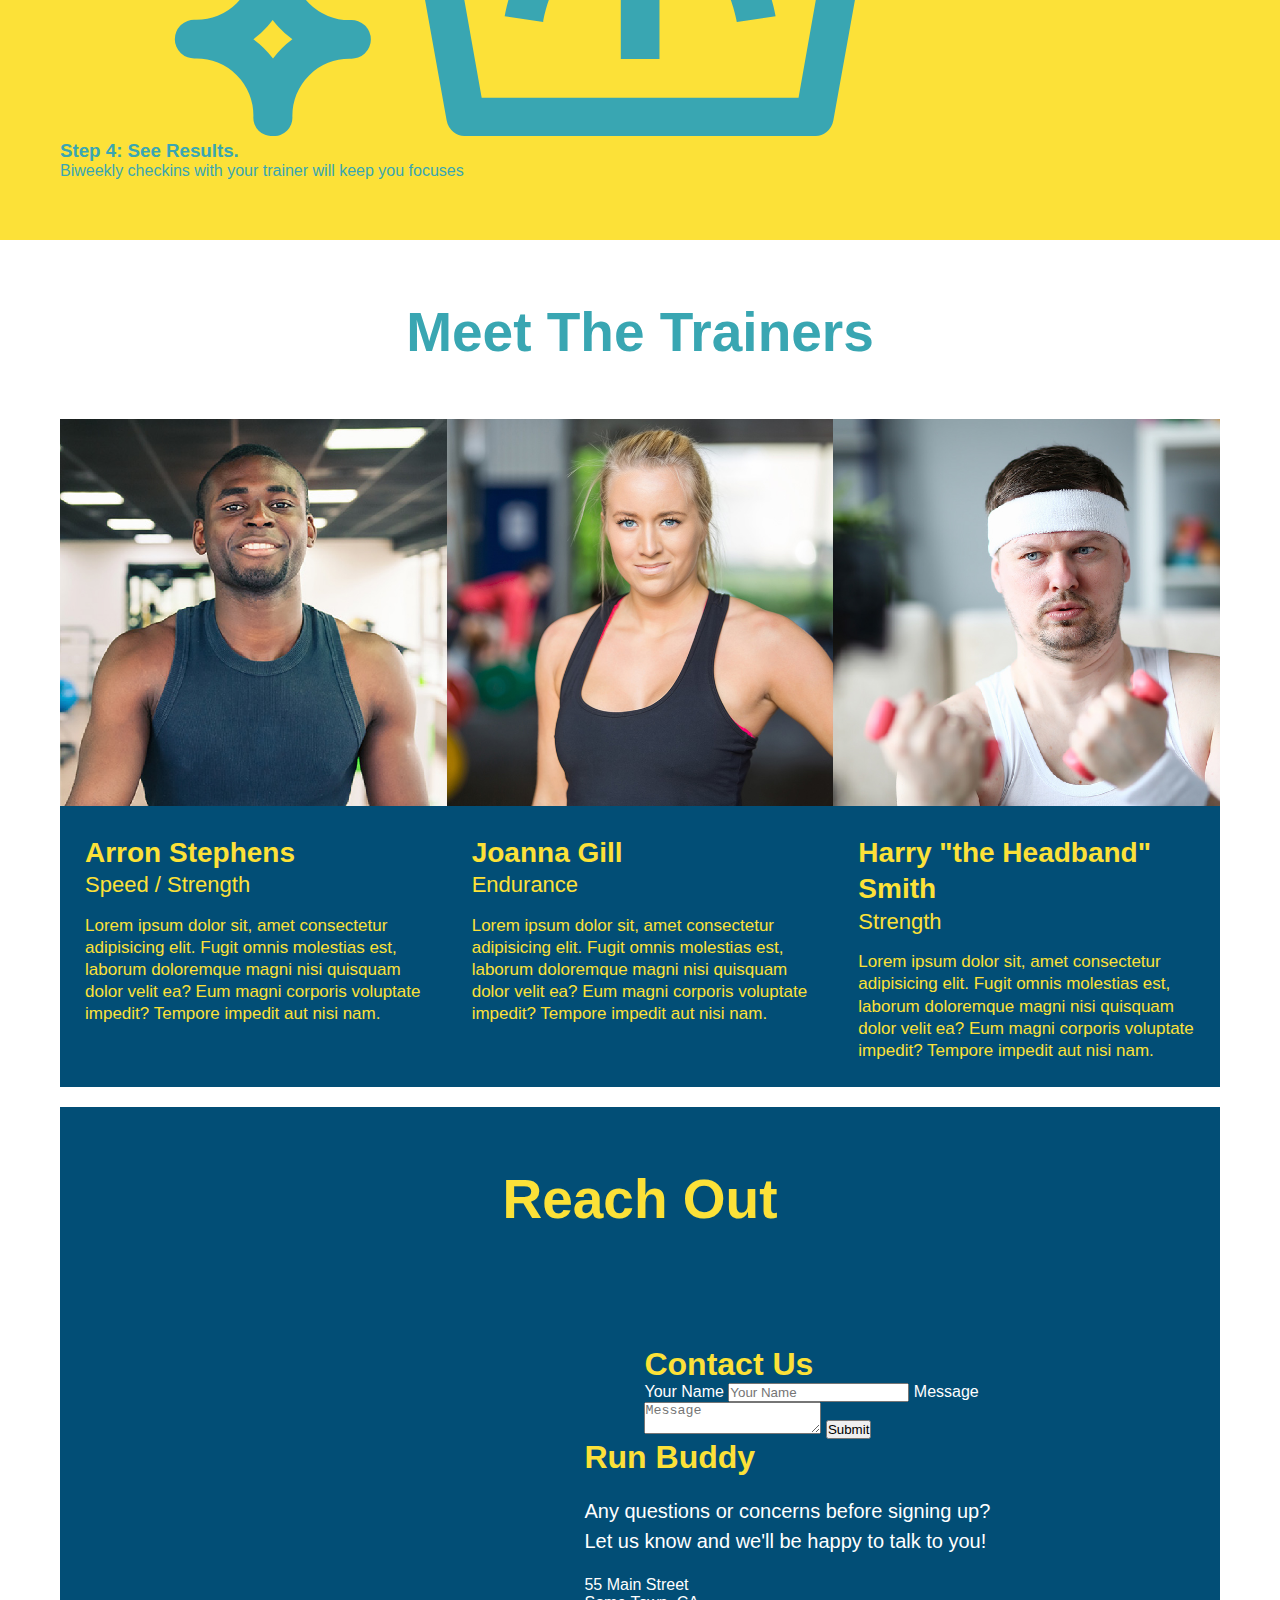
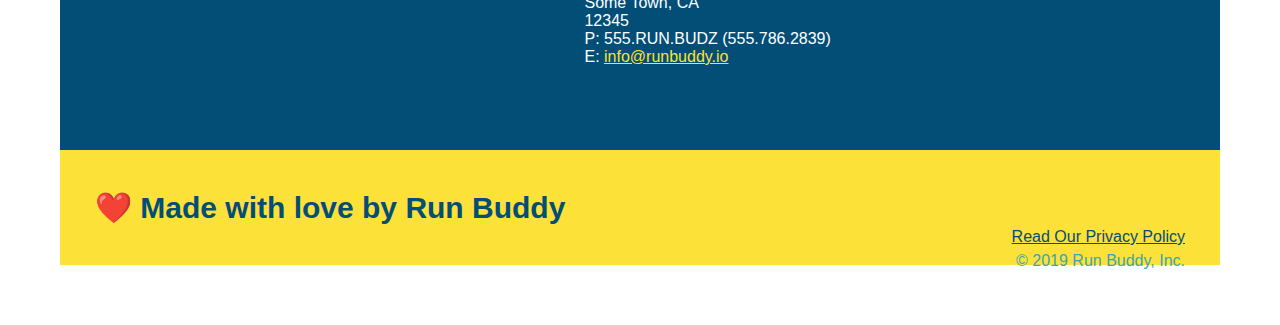
==== commit 97471f88: "add flexbox to trainers" ====
--- a/index.html
+++ b/index.html
@@ -111,39 +111,42 @@
         </section>
         
 
-        <section id="your-trainers" class="trainers">
+        <section id="your-trainers">
             <h2 class="section-title primary-border">Meet The Trainers</h2>
-        
+
+        <div class="trainers">
+
         <article class="trainer">
             <img src="./assets/images/trainer-1.jpg" alt="Arron Stephens in his workout clothes, ready to pump iron" />
-            <div class="trainer-bio text-left">
-                <h3>Arron Stephens</h3>
-                <h4>Speed / Strength</h4>
+            <div class="trainer-bio">
+                <h3 class="trainer-name">Arron Stephens</h3>
+                <h4 class="trainer-role">Speed / Strength</h4>
                 <p>Lorem ipsum dolor sit, amet consectetur adipisicing elit. Fugit omnis molestias est, laborum doloremque magni nisi quisquam dolor velit ea? Eum magni corporis voluptate impedit? Tempore impedit aut nisi nam.
 
                 </p>
             </div>
         </article>
         <article class="trainer">
-            <div class="trainer-bio text-right">
-                <h3>Joanna Gill</h3>
-                <h4>Endurance</h4>
+            <img src="./assets/images/trainer-2.jpg" alt="Harry Smith wearing a headband and lifting comically small pink weights" />
+            <div class="trainer-bio">
+                <h3 class="trainer-name">Joanna Gill</h3>
+                <h4 class="trainer-role">Endurance</h4>
                 <p>Lorem ipsum dolor sit, amet consectetur adipisicing elit. Fugit omnis molestias est, laborum doloremque magni nisi quisquam dolor velit ea? Eum magni corporis voluptate impedit? Tempore impedit aut nisi nam.
                 </p>
             </div>
-            <img src="./assets/images/trainer-2.jpg" alt="Harry Smith wearing a headband and lifting comically small pink weights" />
         </article>
         <article class="trainer">
             <img src="./assets/images/trainer-3.jpg" alt="Arron Stephens in his workout clothes, ready to pump iron" />
-            <div class="trainer-bio text-left">
-                <h3>Harry "the Headband" Smith</h3>
-                <h4>Strength</h4>
+            <div class="trainer-bio">
+                <h3 class="trainer-name">Harry "the Headband" Smith</h3>
+                <h4 class="trainer-role">Strength</h4>
                 <p>Lorem ipsum dolor sit, amet consectetur adipisicing elit. Fugit omnis molestias est, laborum doloremque magni nisi quisquam dolor velit ea? Eum magni corporis voluptate impedit? Tempore impedit aut nisi nam.
 
                 </p>
             </div>
         </article>
-
+        </div>
+        
         <section id="reach-out" class="contact">
             <h2 class="section-title secondary-border">Reach Out</h2>
 
--- a/assets/css/style.css
+++ b/assets/css/style.css
@@ -191,35 +191,35 @@
     border-color: #39a6b2;
 }
 .trainers {
+    width: 100%;
+    margin: 0 auto;
+    display: flex;
+    flex-wrap: wrap;
+    justify-content: space-around;
 }
 .trainer {
-    width: 900px;
-    margin: 0 auto 30px auto;
+    margin: 0 auto 20px auto;
     background: #024e76;
     color: #fce138;
-   overflow: auto;
+    flex: 1;
 }
 .trainer img {
-    width: 35%;
-    float: left;
+    width: 100%;
 }
 .trainer-bio {
-    padding: 35px;
-    float: left;
-    width: 65%;
+    padding: 25px;
+    line-height: 1.3;
 }
 .trainer-bio h3 {
-    font-size: 32px;
-    margin-bottom: 8px;
+    font-size: 28px;
 }
 .trainer-bio h4 {
     font-weight: lighter;
-    font-size: 26px;
-    margin-bottom: 25px;
+    font-size: 22px;
+    margin-bottom: 15px;
 }
 .trainer-bio p {
     font-size: 17px;
-    line-height: 1.3;
 }
 .text-left {
     text-align: left;
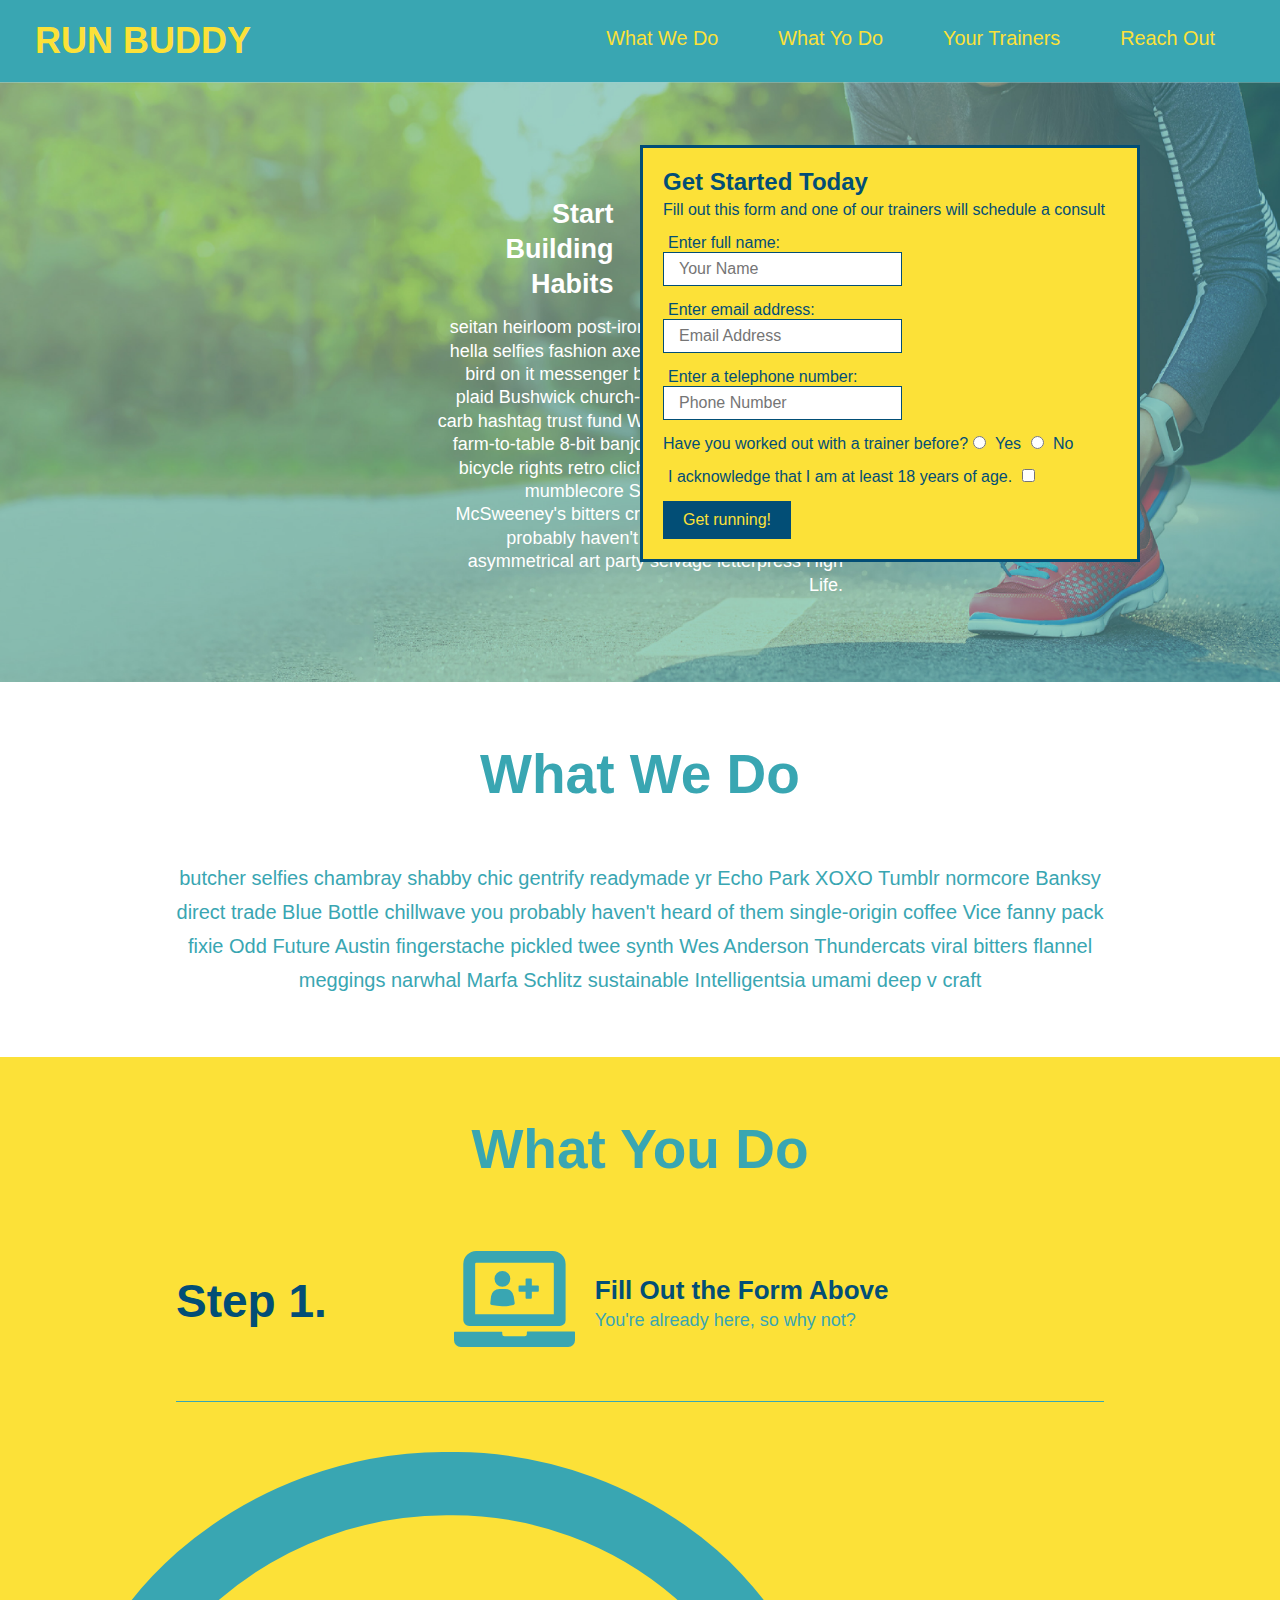
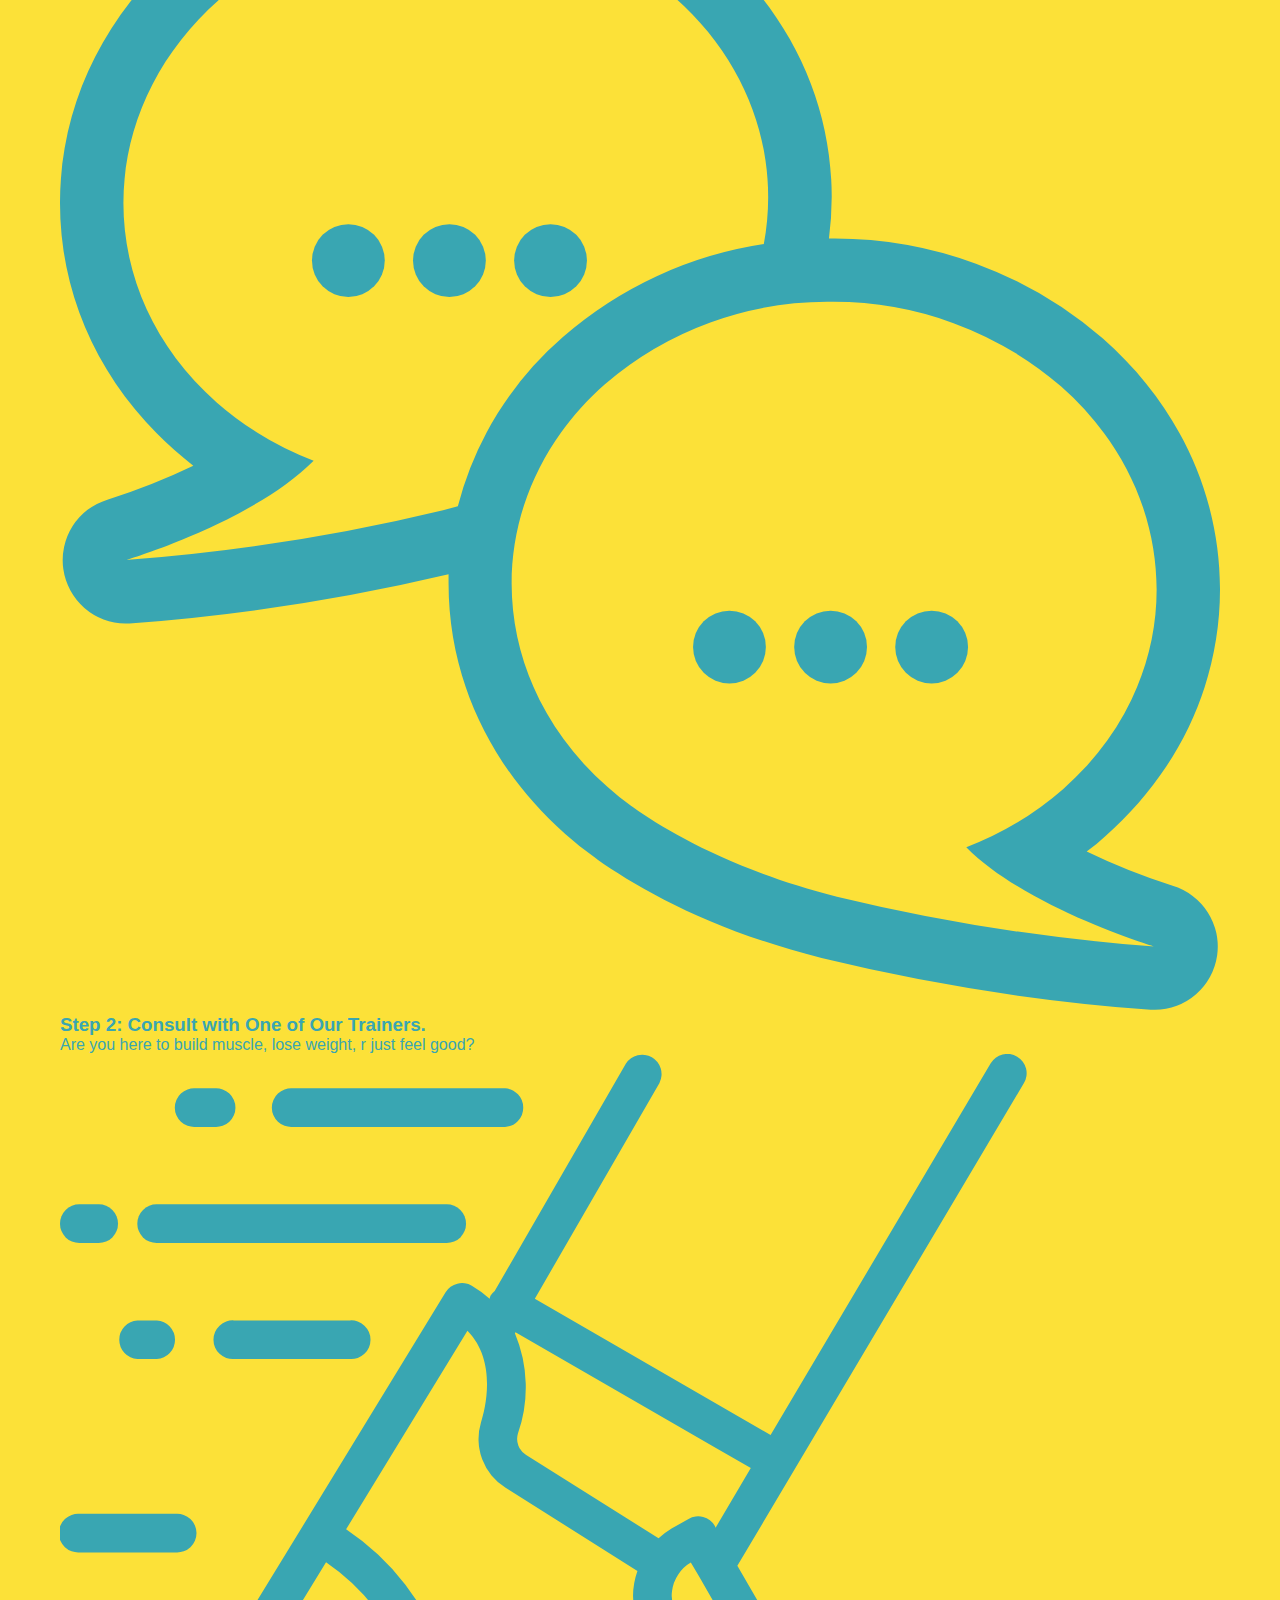
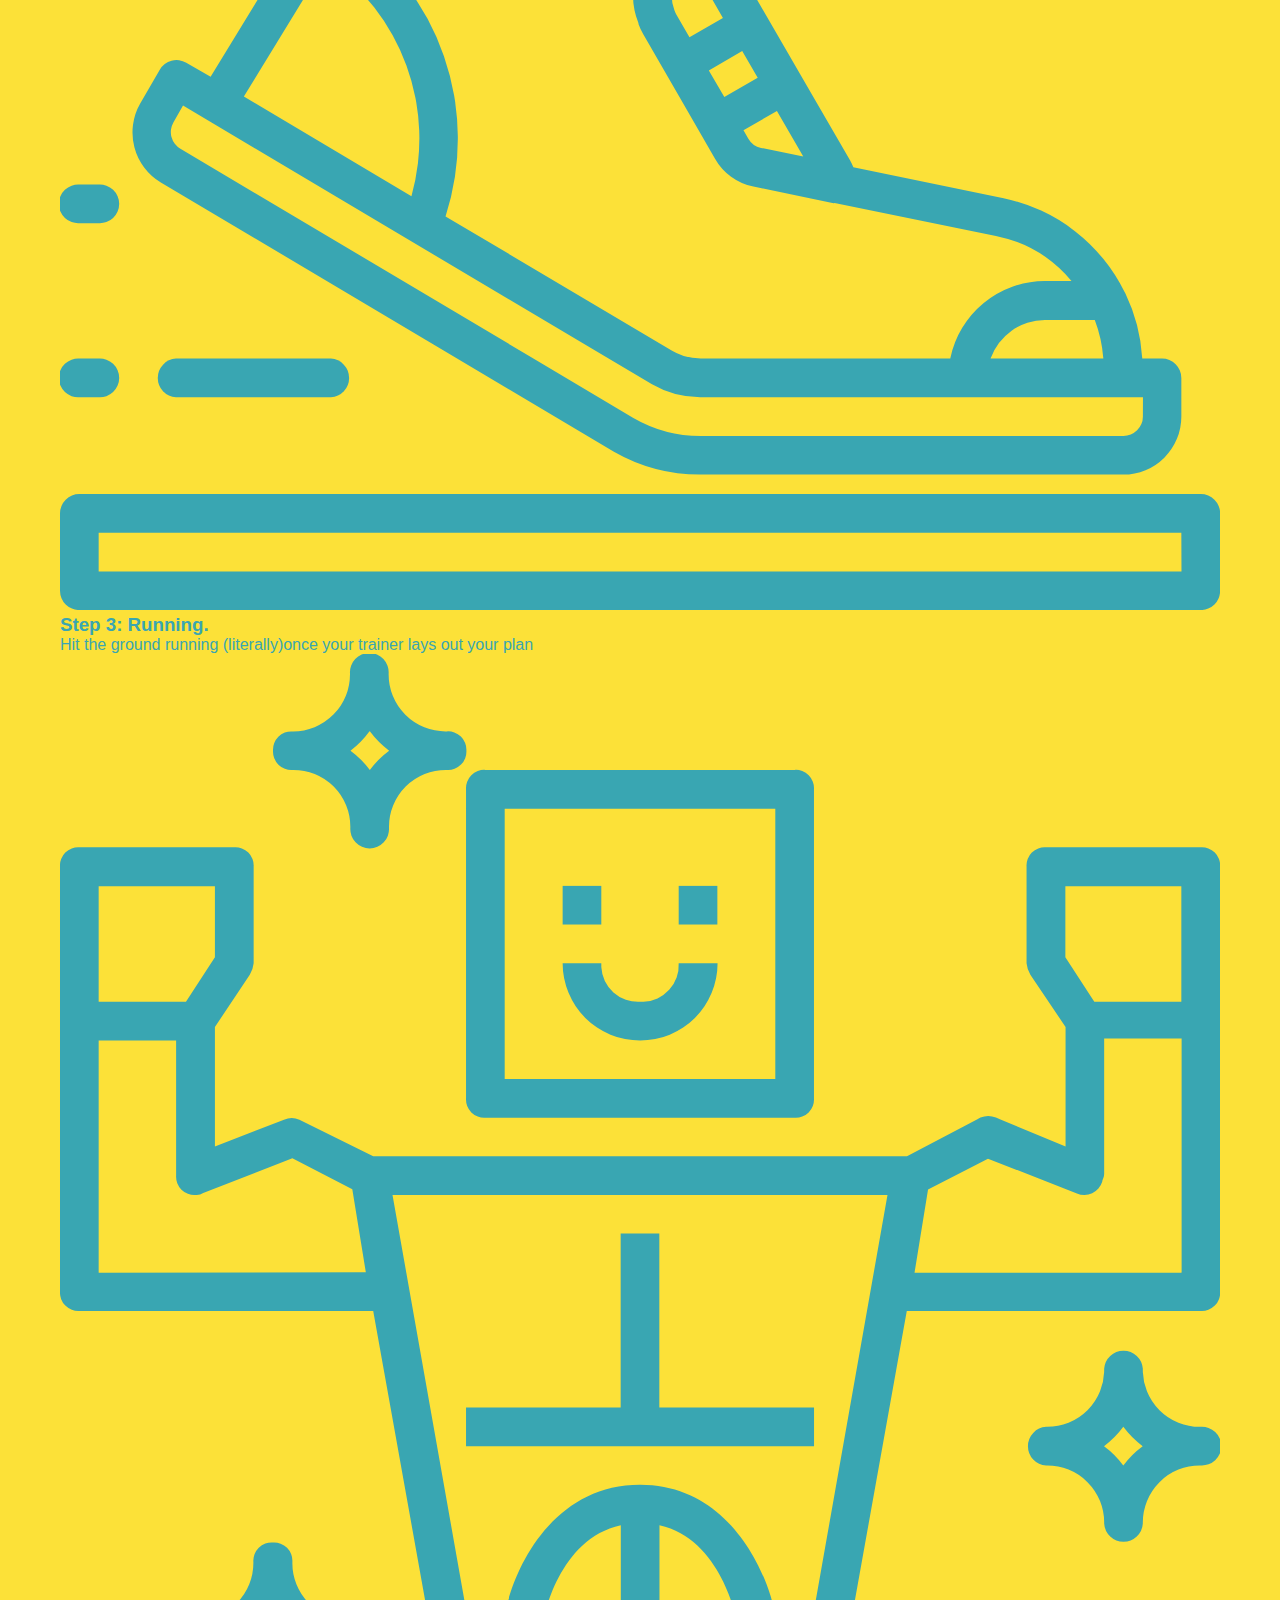
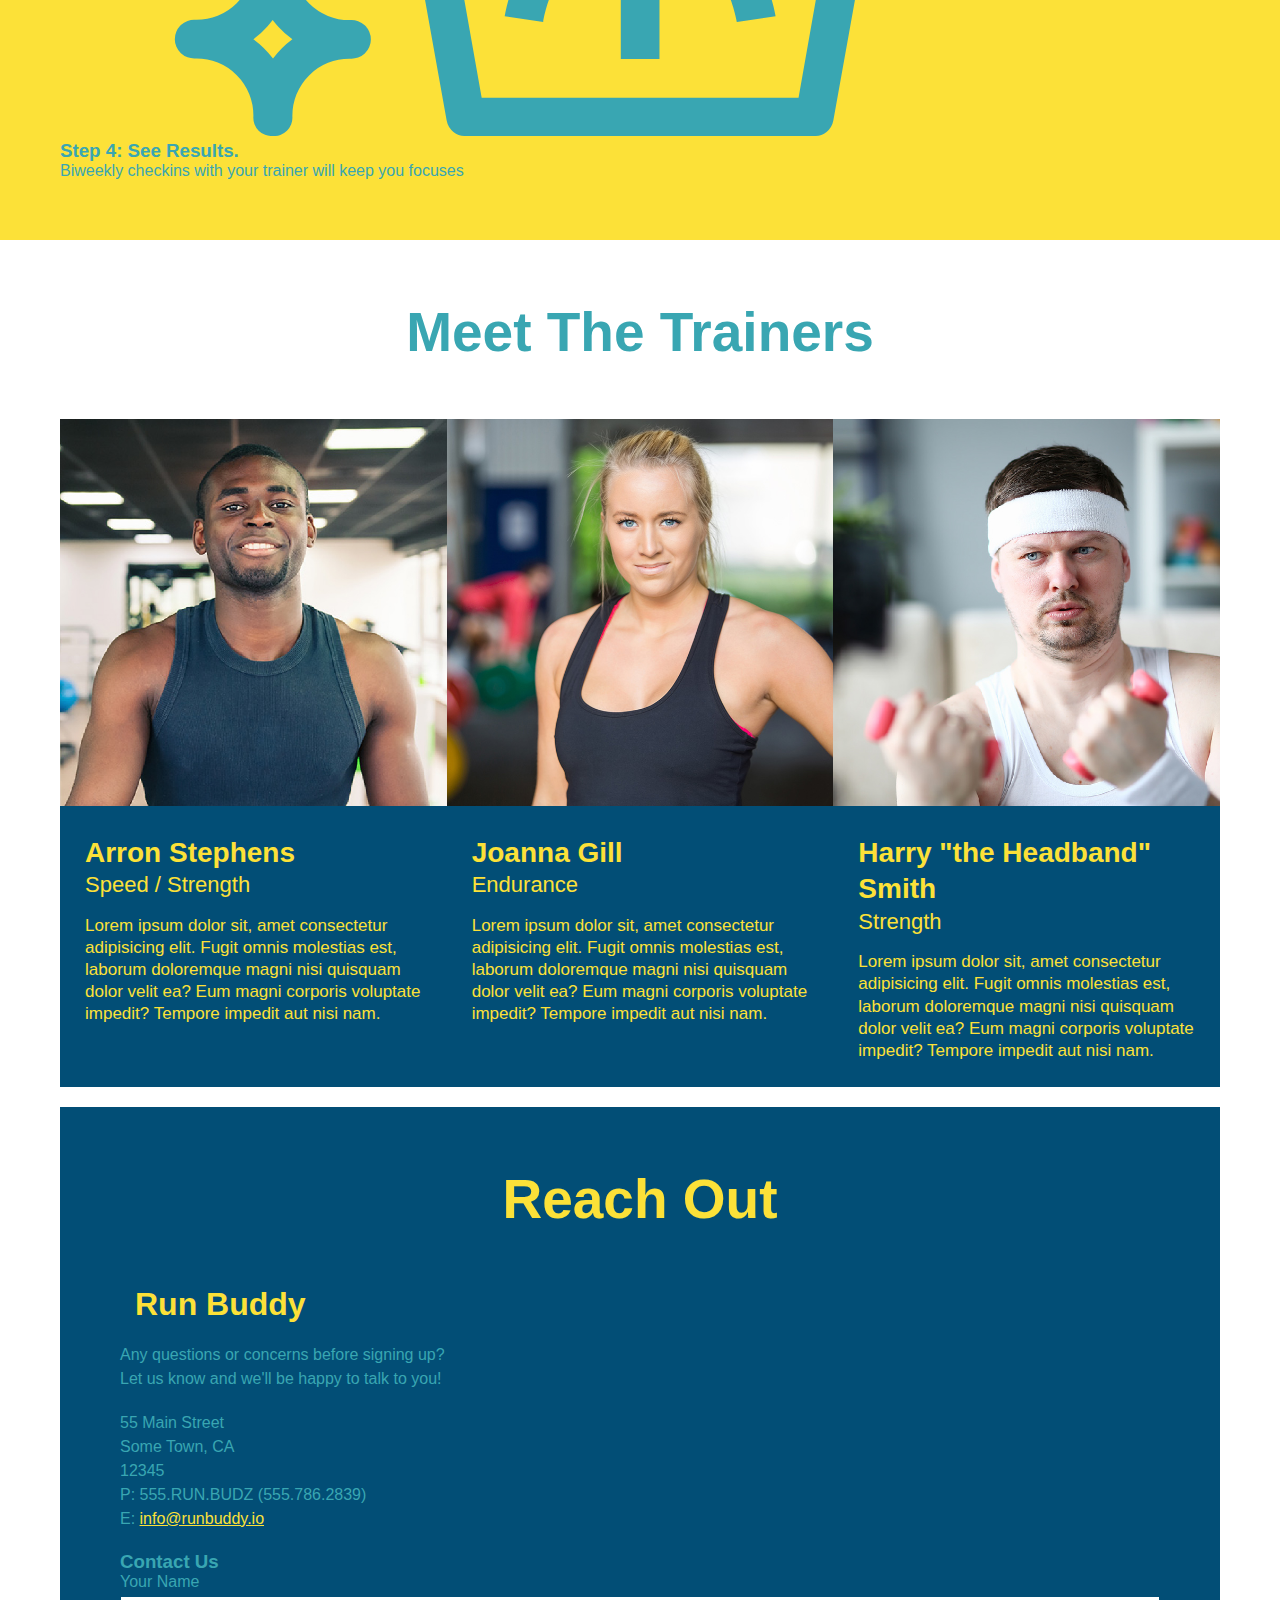
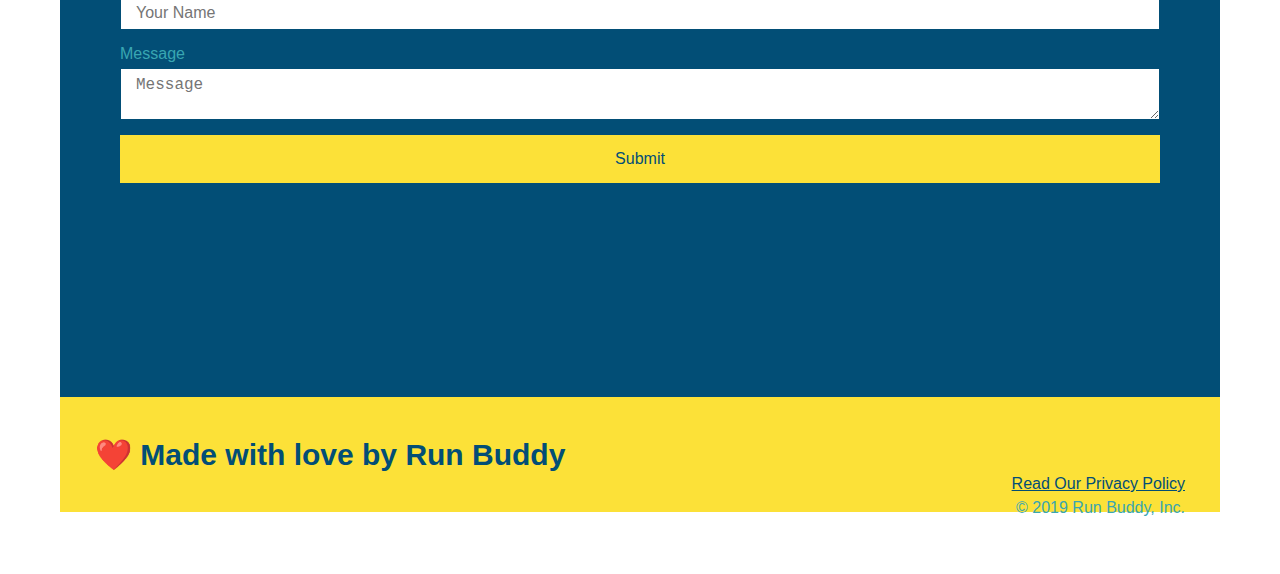
==== commit e5eb7b88: "add flexbox to contact" ====
--- a/index.html
+++ b/index.html
@@ -146,43 +146,43 @@
             </div>
         </article>
         </div>
-        
+
         <section id="reach-out" class="contact">
             <h2 class="section-title secondary-border">Reach Out</h2>
 
+        
         <div class="contact-info">
+            <h3>Run Buddy</h3>
+            <p>
+                Any questions or concerns before signing up?
+                <br />
+                Let us know and we'll be happy to talk to you!
+                </p>
+                <address>
+                    55 Main Street<br />
+                    Some Town, CA<br />
+                    12345<br />
+                    P: 555.RUN.BUDZ (555.786.2839)<br />
+                    E: <a href="mailto:info@runbuddy.io">info@runbuddy.io</a>
+                </address>
+        </div>
+       
+        <div class="contact-form">
+            <h3>Contact Us</h3>
+            <form>
+            <label for="contact-name">Your Name</label>
+            <input type="text" id="contact-name" placeholder="Your Name" />
+            <label for="contact-message">Message</label>
+            <textarea id="contact-message" placeholder="Message"></textarea>
+            <button type="submit">Submit</button>
+            </form>
+        </div>
             <iframe 
             src="https://www.google.com/maps/embed?pb=!1m18!1m12!1m3!1d2881.3119776154313!2d-79.19651998487439!3d43.7663823791174!2m3!1f0!2f0!3f0!3m2!1i1024!2i768!4f13.1!3m3!1m2!1s0x89d4da837fd982f7%3A0xfabc2f25ea7df198!2s4113%20Lawrence%20Ave%20E%2C%20Scarborough%2C%20ON%20M1E%202S2!5e0!3m2!1sen!2sca!4v1636666456311!5m2!1sen!2sca"
             style="border:0;" 
             allowfullscreen="" 
             loading="lazy">
             </iframe>
-        <div>
-        <div class="contact-form">
-            <h3>Contact Us</h3>
-            <form>
-                <label for="contact-name">Your Name</label>
-                <input type="text" id="contact-name" placeholder="Your Name" />
-                <label for="contact-message">Message</label>
-                <textarea id="contact-message" placeholder="Message"></textarea>
-                <button type="submit">Submit</button>
-            </form>
-        </div>
-            <h3>Run Buddy</h3>
-            <p>
-                Any questions or concerns before signing up?
-                <br />
-                Let us know and we'll be happy to talk to you!
-                </p>
-                <adress>
-                    55 Main Street<br />
-                    Some Town, CA<br />
-                    12345<br />
-                    P: 555.RUN.BUDZ (555.786.2839)<br />
-                    E: <a href="mailto:info@runbuddy.io">info@runbuddy.io</a>
-                </adress>
-            </div>
-        </div>
     </section>
 
     <footer>
--- a/assets/css/style.css
+++ b/assets/css/style.css
@@ -237,16 +237,13 @@
     color: #fce138;
 }  
 .contact-info iframe {
-    width: 400px;
     height: 400px;
 }
 .contact-info div {
-    width: 410px;
-    display: inline-block;
-    vertical-align: top;
-    text-align: left;
-    margin: 30px 0 0 60px;
     color: white;
+    display: flex;
+    justify-content: space-between;
+    flex-wrap: wrap;
 }  
 .contact-info h3 {
     color: #fce138;
@@ -256,9 +253,32 @@
 .contact-info address {
     margin: 20px 0;
     line-height: 1.5;
-    font-size: 20px;
+    font-size: 16px;
     font-style: normal;
 }
 .contact-info a {
     color: #fce138;
 }
+.contact-info > * {
+    flex: 1;
+    margin: 15px;
+}
+.contact-form input, .contact-form textarea {
+    border: 1px solid #024e76;
+    display: block;
+    padding: 7px 15px;
+    font-size: 16px;
+    color: #024e76;
+    width: 100%;
+    margin-bottom: 15px;
+    margin-top: 5px;
+}
+.contact form button {
+    width: 100%;
+    border: none;
+    background: #fce138;
+    color: #024e76;
+    text-align: center;
+    padding: 15px 0;
+    font-size: 16px
+}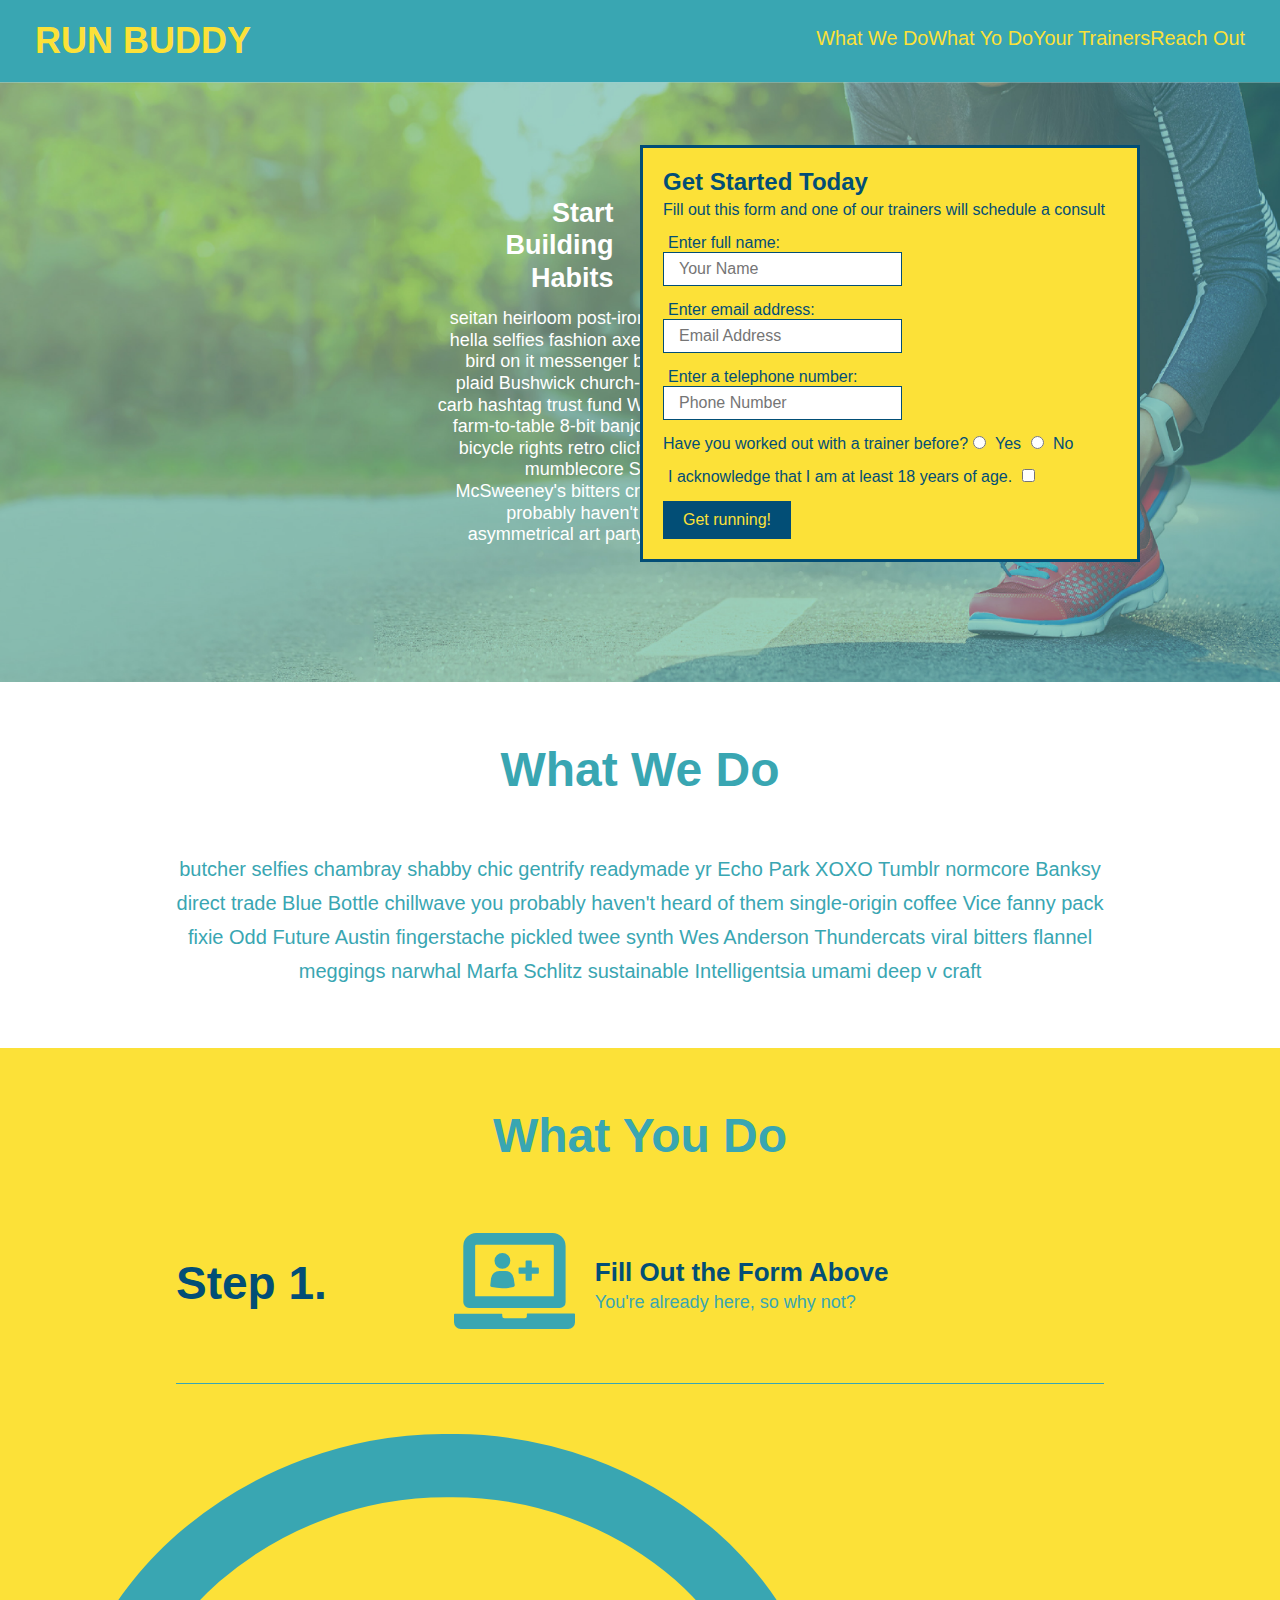
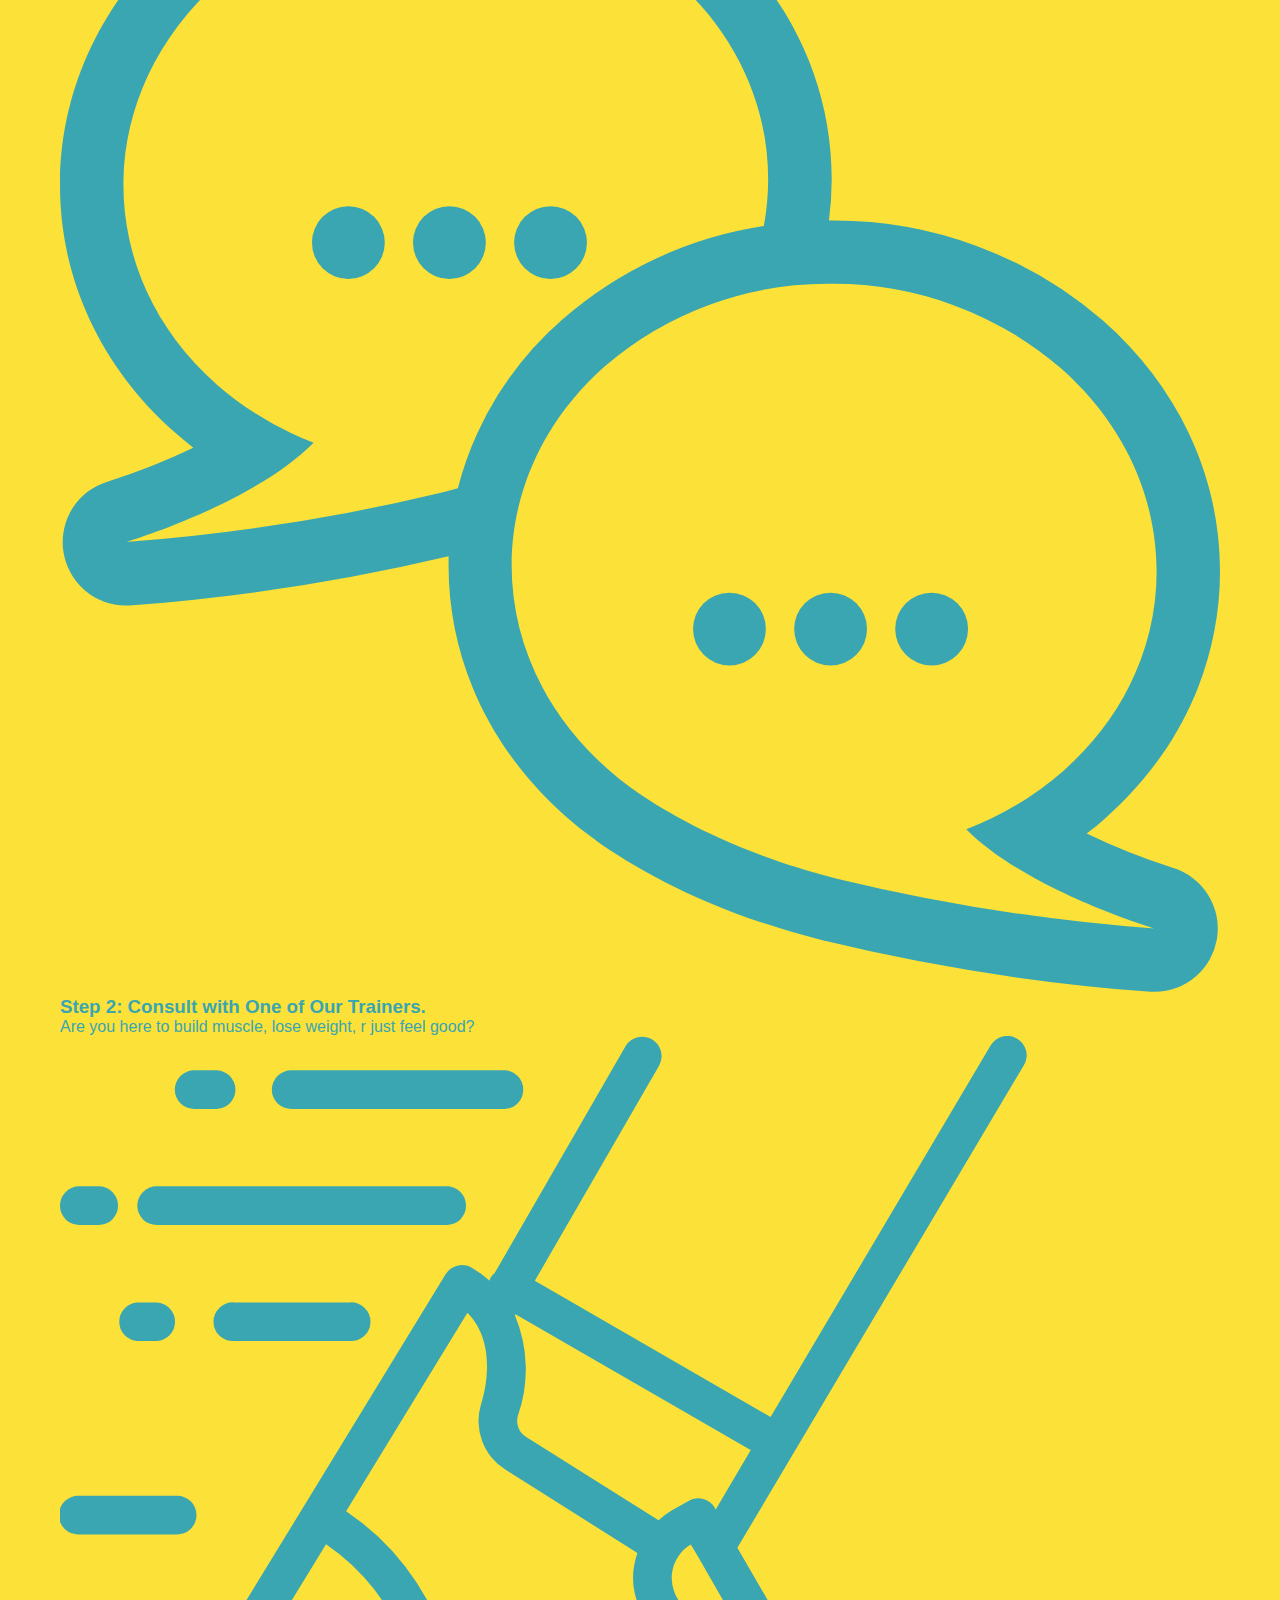
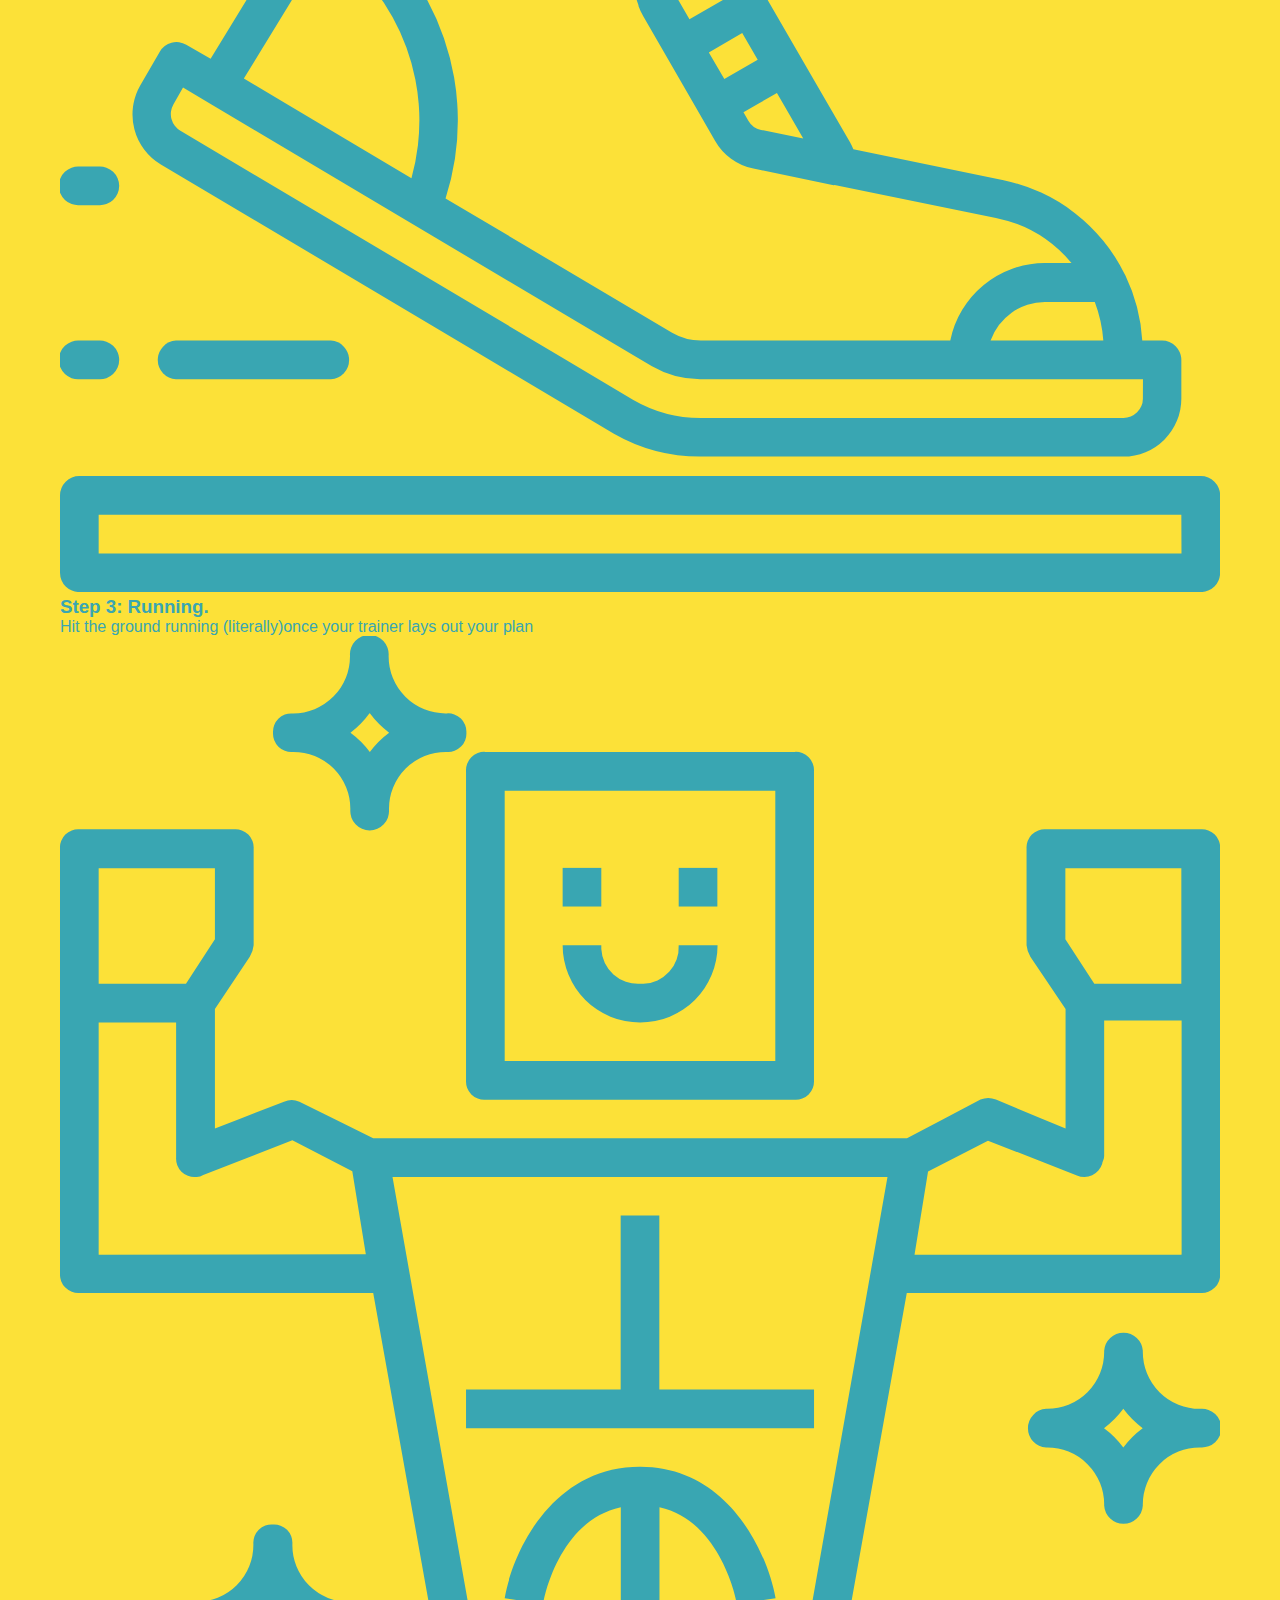
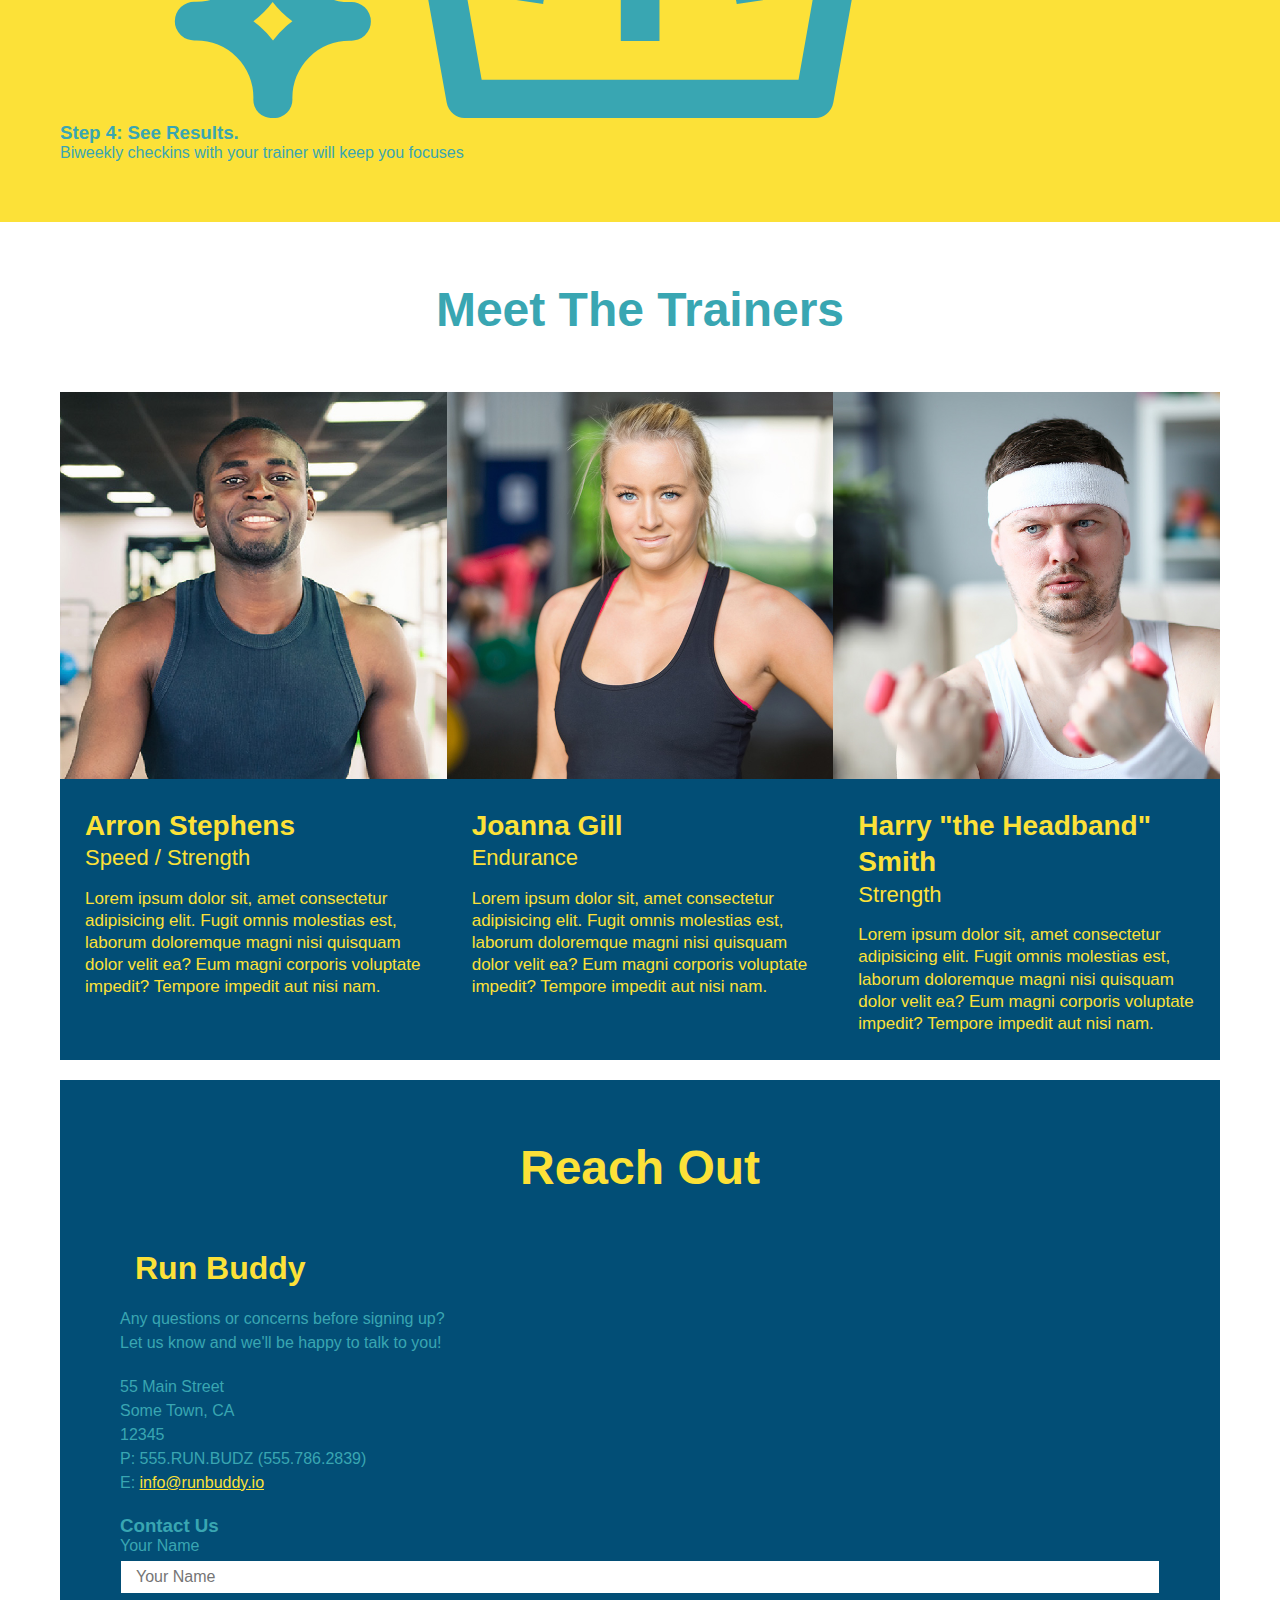
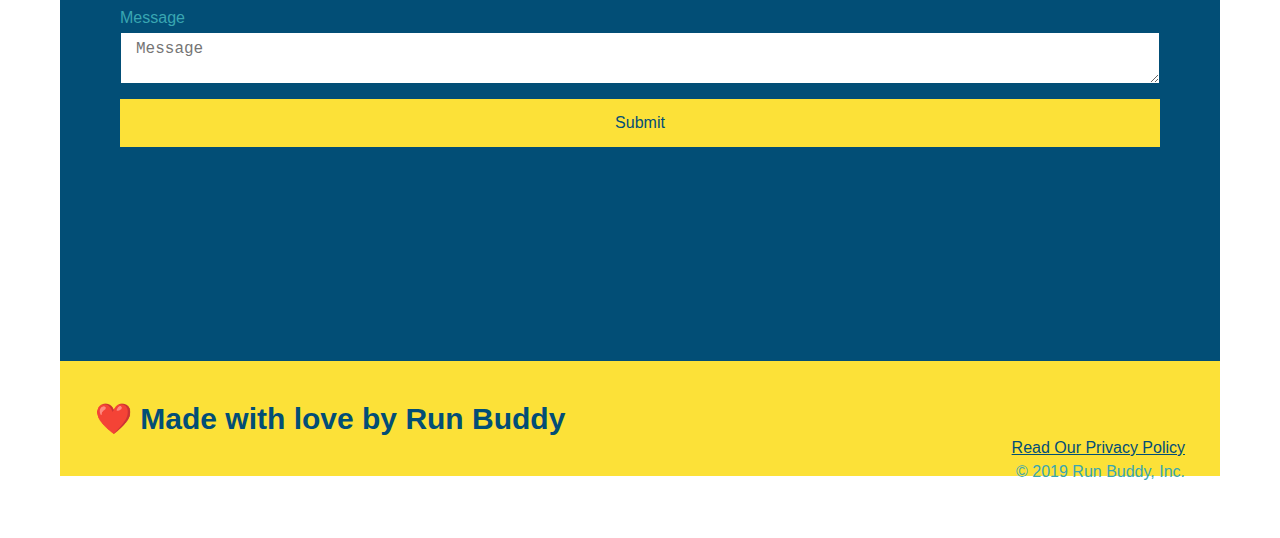
==== commit 025114d7: "add media queries" ====
--- a/index.html
+++ b/index.html
@@ -2,6 +2,7 @@
 <html lang="en">
 <head  >
     <meta charset="UTF-8"/>
+    <meta name="viewport" content="width=device-width, initial-scale=1.0"/>
     <title>Run Buddy</title>
     <link rel="stylesheet" type="text/css" href="./assets/css/style.css"/>
 </head>
--- a/assets/css/style.css
+++ b/assets/css/style.css
@@ -1,3 +1,8 @@
+@media screen and (max-width: 980px) {
+    header h1 a{
+        color: tomato;
+    }
+}
 * {
     margin: 0;
     padding: 0;
@@ -36,7 +41,7 @@
     list-style: none;
 }
 header nav ul li a {
-    margin: 0 30px; 
+    padding: 10 15px; 
     font-weight: lighter;
     font-size: 1.55vw;
 }
@@ -72,6 +77,7 @@
     display: flex;
     justify-content: center;
     flex-wrap: wrap;
+    align-items: flex-start;
 }
 .hero-cta {
     width: 35%;
@@ -79,7 +85,7 @@
     margin: 3.5%;
     color: #fff;
     font-size: 18px;
-    line-height: 1.3;
+    line-height: 1.2;
 }
 .hero-cta h2 {
     width: 40%;
@@ -176,7 +182,7 @@
     margin-right: 20px;
 }
 .section-title {
-    font-size: 55px;
+    font-size: 48px;
     color: #024e76
     border-bottom: 3px solid;
     padding-bottom: 20px;
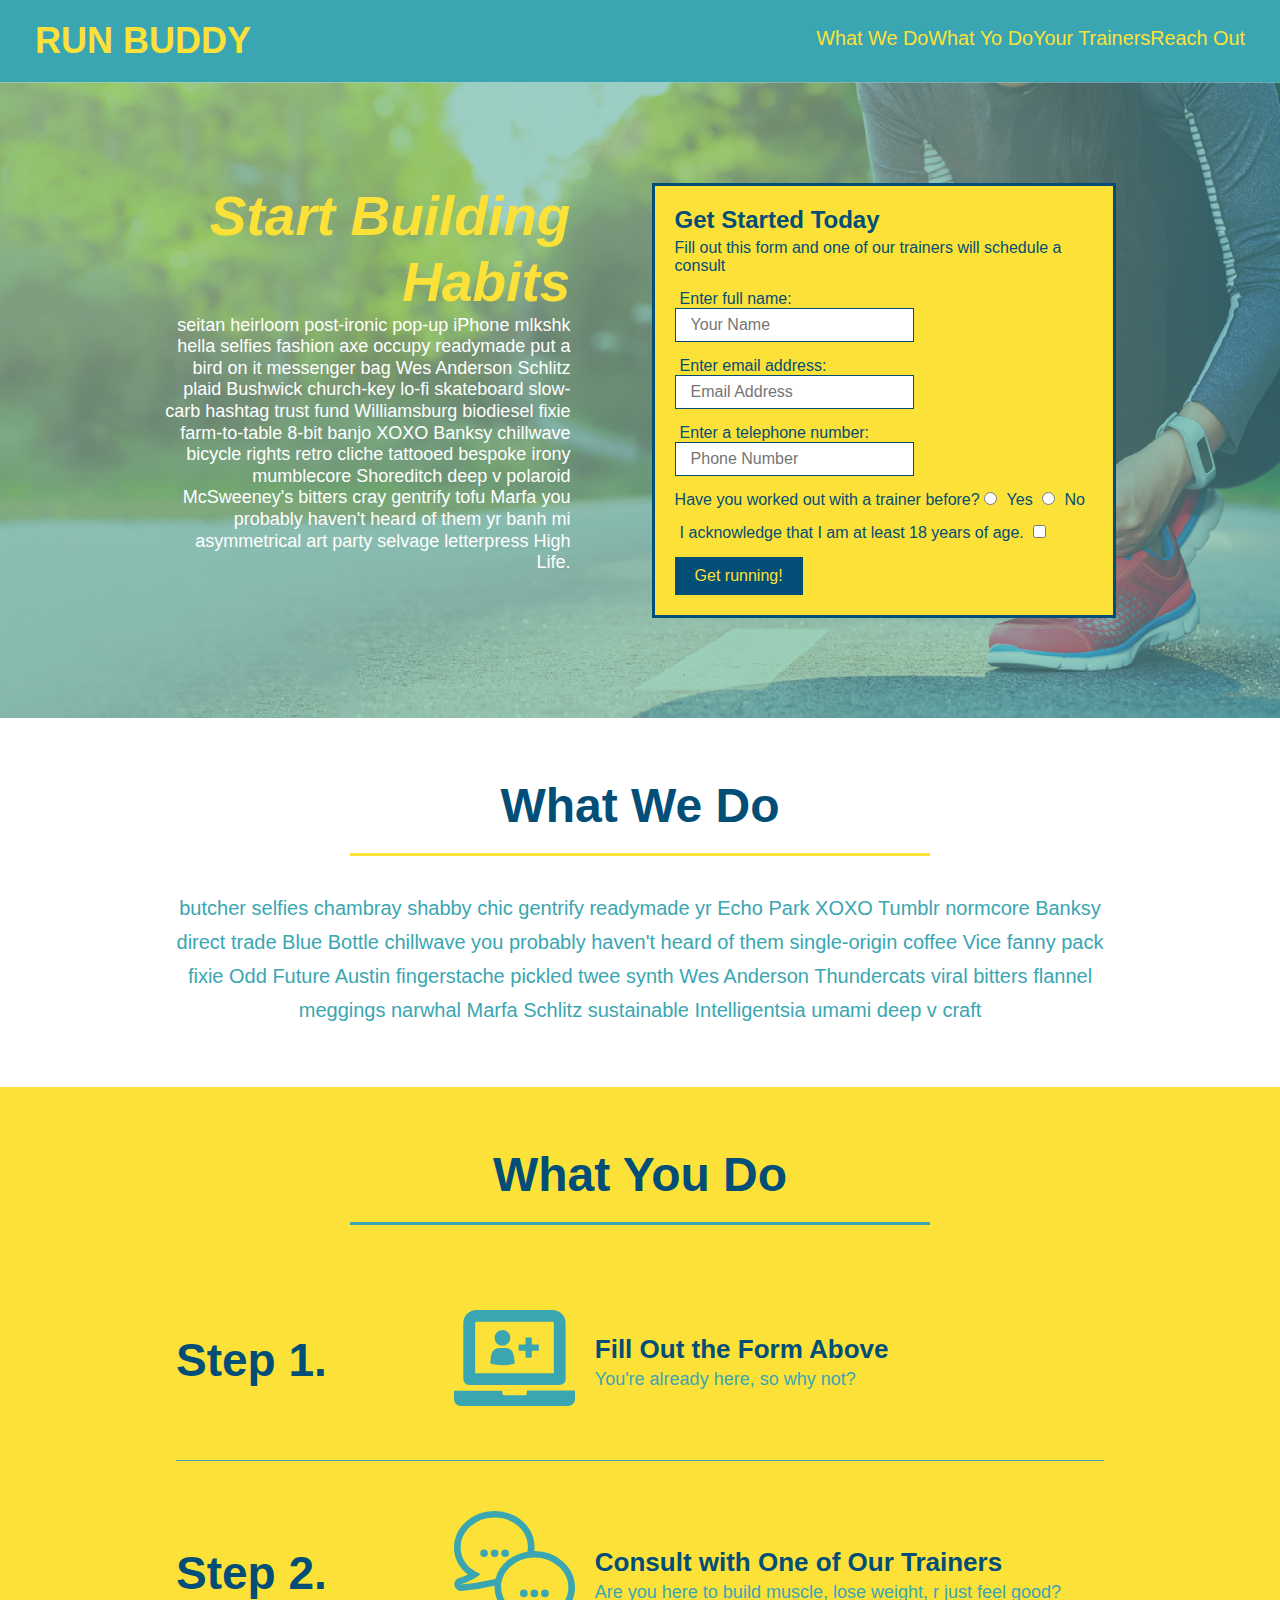
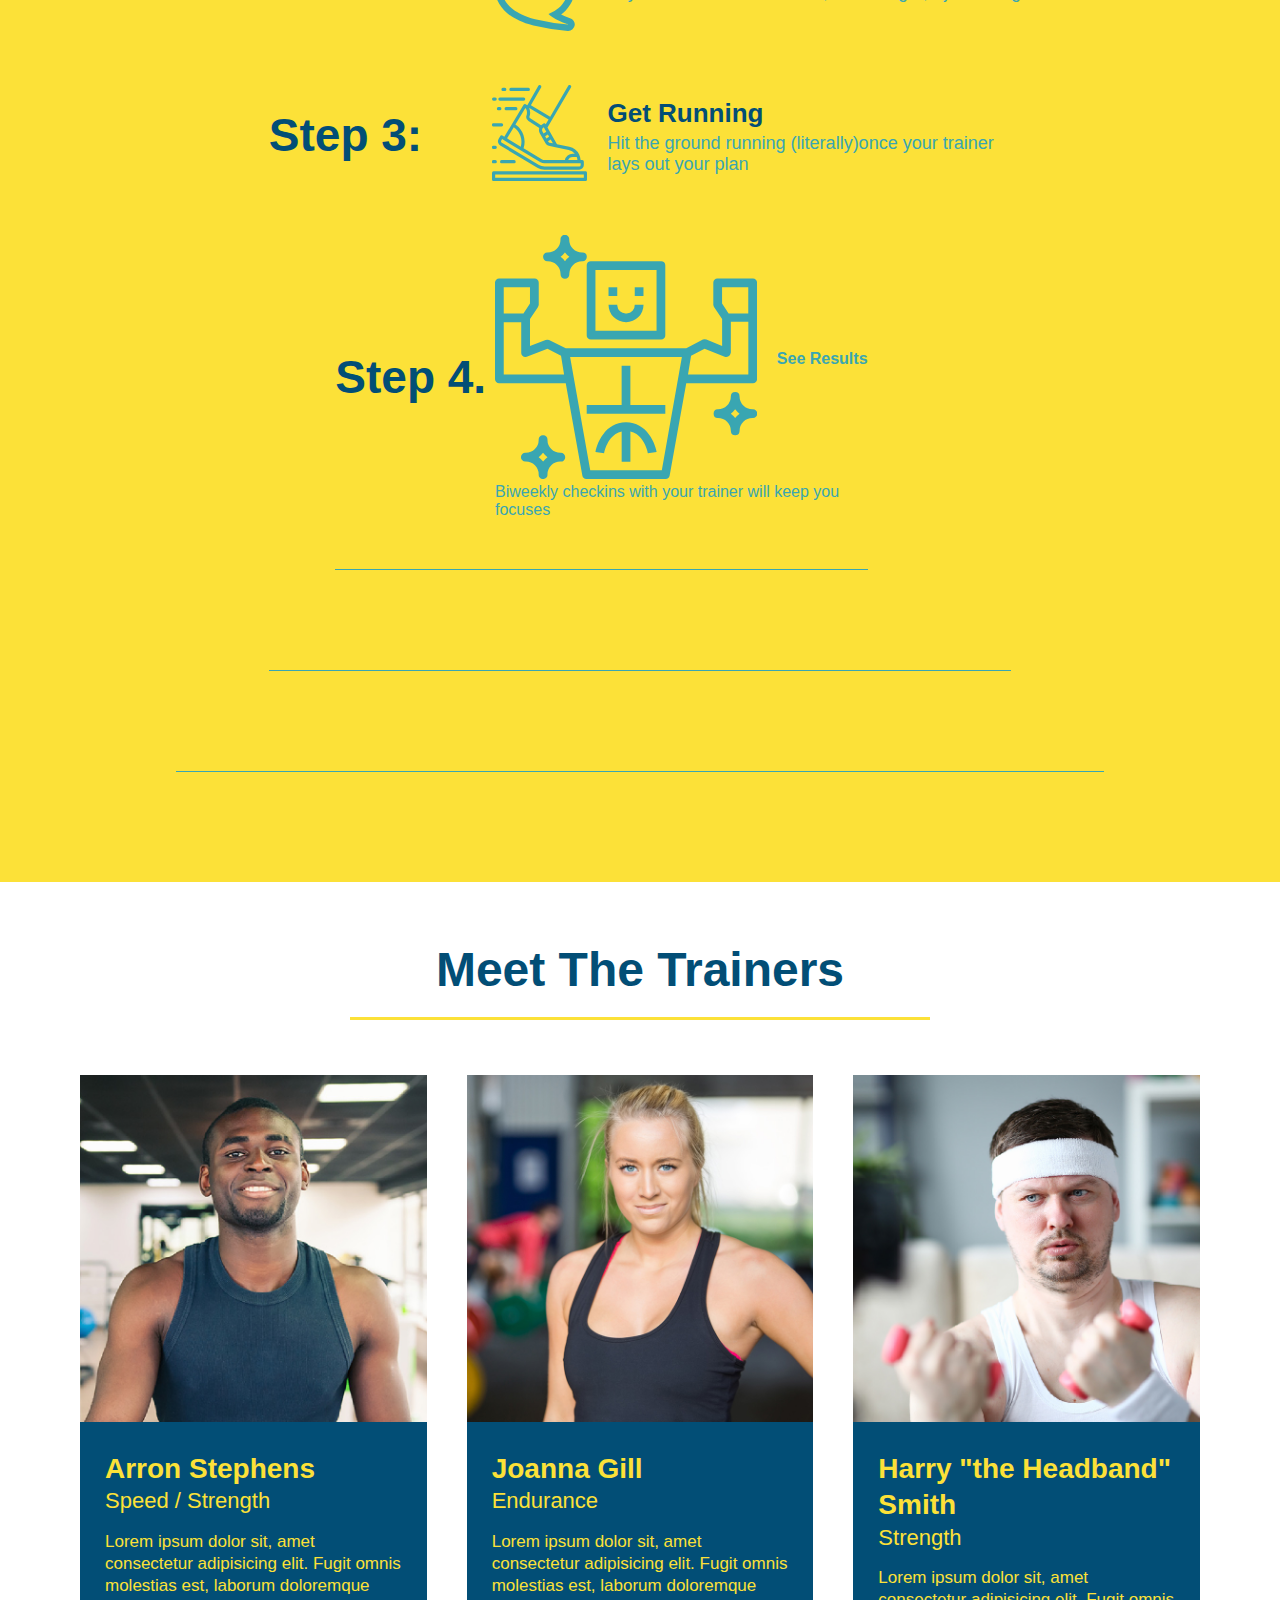
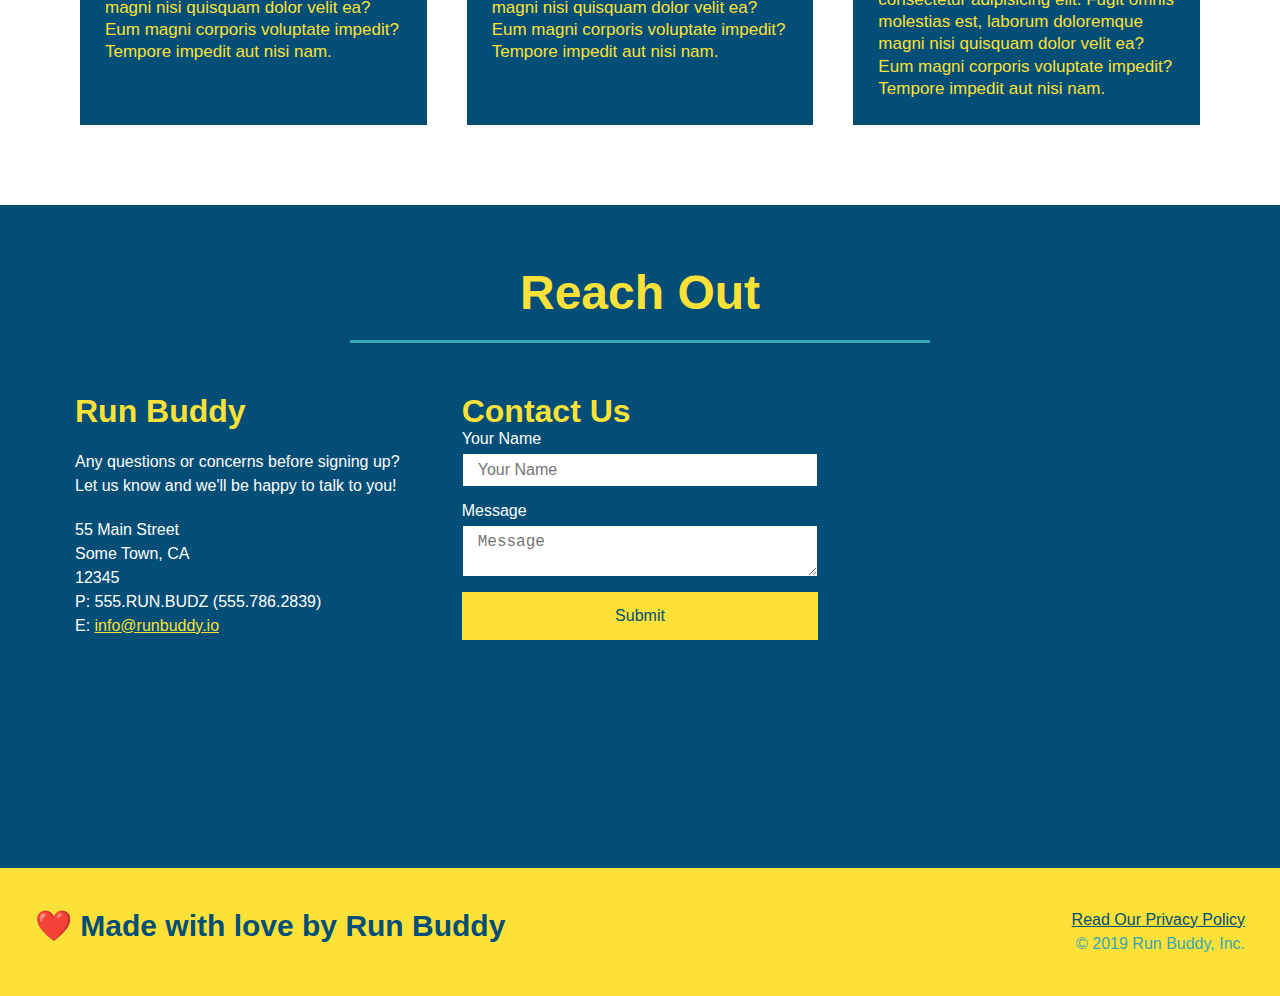
==== commit 840c906c: "fixed errors" ====
--- a/index.html
+++ b/index.html
@@ -3,8 +3,8 @@
 <head  >
     <meta charset="UTF-8"/>
     <meta name="viewport" content="width=device-width, initial-scale=1.0"/>
+    <link rel="stylesheet" type="text/css" href="./assets/css/style.css"/>
     <title>Run Buddy</title>
-    <link rel="stylesheet" type="text/css" href="./assets/css/style.css"/>
 </head>
 
 <body>
@@ -33,9 +33,11 @@
         <section class="hero">
             <div class="hero-cta">
                 <h2>Start Building Habits</h2>
-                <p>seitan heirloom post-ironic pop-up iPhone mlkshk hella selfies fashion axe occupy readymade put a bird on it messenger bag Wes Anderson Schlitz plaid Bushwick church-key lo-fi skateboard slow-carb hashtag trust fund Williamsburg biodiesel fixie farm-to-table 8-bit banjo XOXO Banksy chillwave bicycle rights retro cliche tattooed bespoke irony mumblecore Shoreditch deep v polaroid McSweeney's bitters cray gentrify tofu Marfa you probably haven't heard of them yr banh mi asymmetrical art party selvage letterpress High Life.
-                </p>
-            </div>
+                <p>
+                    seitan heirloom post-ironic pop-up iPhone mlkshk hella selfies fashion axe occupy readymade put a bird on it messenger bag Wes Anderson Schlitz plaid Bushwick church-key lo-fi skateboard slow-carb hashtag trust fund Williamsburg biodiesel fixie farm-to-table 8-bit banjo XOXO Banksy chillwave bicycle rights retro cliche tattooed bespoke irony mumblecore Shoreditch deep v polaroid McSweeney's bitters cray gentrify tofu Marfa you probably haven't heard of them yr banh mi asymmetrical art party selvage letterpress High Life.
+                </p>
+            </div>
+
             <div class="hero-form">
               <h3>Get Started Today</h3>
               <p>Fill out this form and one of our trainers will schedule a consult</p>
@@ -43,9 +45,9 @@
                 <label for="name">Enter full name:</label>
                 <input type="text" placeholder="Your Name" name="name" id="name" class="form-input" />
                 <label for="email">Enter email address:</label>
-                <input type="text" placeholder="Email Address" name="email" id="email" class="form-input" />
+                <input type="email" placeholder="Email Address" name="email" id="email" class="form-input" />
                 <label for="phone">Enter a telephone number:</label>
-                <input type="text" placeholder="Phone Number" name="phone" id="phone" class="form-input" />
+                <input type="tel" placeholder="Phone Number" name="phone" id="phone" class="form-input" />
                 <p>
                   Have you worked out with a trainer before?
                   <input type="radio" name="trainer-confirm" id="trainer-yes" />
@@ -68,7 +70,9 @@
 
         <section id="what-we-do" class="intro">
             <div class="flex-row">
-             <h2 class="section-title primary-border">What We Do</h2>
+             <h2 class="section-title primary-border">
+                 What We Do
+             </h2>
             </div>
             <div class="flex-row">
              <p>
@@ -78,8 +82,11 @@
         </section>
         
         <section id="what-you-do" class="steps">
-            <h2 class="section-title secondary-border">What You Do</h2>
-
+            <div class="flex-row">
+              <h2 class="section-title secondary-border">
+                What You Do
+              </h2>
+            </div>
             <div class="step">
                 <h3>Step 1.</h3>
                 <div class="step-info">
@@ -92,43 +99,61 @@
                     </div>
                 </div>
             </div>
+            <div class="step">
+                <h3>Step 2.</h3>
+                <div class="step-info">
+                  <div class="step-img">
+                    <img src="./assets/images/step-2.svg" alt="" />
+                  </div>
+                  <div class="step-text">
+                    <h4>Consult with One of Our Trainers</h4>
+                    <p>Are you here to build muscle, lose weight, r just feel good?</p>
+                  </div>
+                </div>
+            <div class="step">
+                <h3>Step 3:</h3>
+                <div class="step-info">
+                  <div class="step-img">
+                    <img src="./assets/images/step-3.svg" alt="" />
+                  </div>  
+                  <div class="step-text">
+                    <h4>Get Running</h4>
+                    <p>Hit the ground running (literally)once your trainer lays out your plan</p>
+                  </div>
+                </div>
             <div>
-                <img src="./assets/images/step-2.svg" alt="" />
-                <h3>Step 2: <span>Consult with One of Our Trainers.</span></h3>
-                <p>Are you here to build muscle, lose weight, r just feel good?</p>
-            </div>
-
-            <div>
-                <img src="./assets/images/step-3.svg" alt="" />
-                <h3>Step 3: <span> Running.</span></h3>
-                <p>Hit the ground running (literally)once your trainer lays out your plan</p>
-            </div>
-
-            <div>
-                <img src="./assets/images/step-4.svg" alt="" />
-                <h3>Step 4: <span>See Results.</span></h3>
+            <div class="step">
+                <h3>Step 4.</h3>
+                <div class="step-info">
+                  <div class="step-img">
+                   <img src="./assets/images/step-4.svg" alt="" />
+                  </div>
+                <h4>See Results</h4>
                 <p>Biweekly checkins with your trainer will keep you focuses </p>
             </div>
-        </section>
+        </div>
+    </div>       
+    </section>
         
 
         <section id="your-trainers">
-            <h2 class="section-title primary-border">Meet The Trainers</h2>
-
-        <div class="trainers">
-
-        <article class="trainer">
-            <img src="./assets/images/trainer-1.jpg" alt="Arron Stephens in his workout clothes, ready to pump iron" />
-            <div class="trainer-bio">
+            <div class="flex-row">
+              <h2 class="section-title primary-border">Meet The Trainers</h2>
+            </div>
+
+            <div class="trainers">
+              <article class="trainer">
+                <img src="./assets/images/trainer-1.jpg" alt="Arron Stephens in his workout clothes, ready to pump iron" />
+                <div class="trainer-bio">
                 <h3 class="trainer-name">Arron Stephens</h3>
                 <h4 class="trainer-role">Speed / Strength</h4>
                 <p>Lorem ipsum dolor sit, amet consectetur adipisicing elit. Fugit omnis molestias est, laborum doloremque magni nisi quisquam dolor velit ea? Eum magni corporis voluptate impedit? Tempore impedit aut nisi nam.
-
                 </p>
             </div>
         </article>
+
         <article class="trainer">
-            <img src="./assets/images/trainer-2.jpg" alt="Harry Smith wearing a headband and lifting comically small pink weights" />
+            <img src="./assets/images/trainer-2.jpg" alt="Joanna Gill cooling off after a work out" />
             <div class="trainer-bio">
                 <h3 class="trainer-name">Joanna Gill</h3>
                 <h4 class="trainer-role">Endurance</h4>
@@ -136,23 +161,26 @@
                 </p>
             </div>
         </article>
+
         <article class="trainer">
-            <img src="./assets/images/trainer-3.jpg" alt="Arron Stephens in his workout clothes, ready to pump iron" />
+            <img src="./assets/images/trainer-3.jpg" alt="Harry Smith wearing a headband and lifting comically small pink weights" />
             <div class="trainer-bio">
                 <h3 class="trainer-name">Harry "the Headband" Smith</h3>
                 <h4 class="trainer-role">Strength</h4>
                 <p>Lorem ipsum dolor sit, amet consectetur adipisicing elit. Fugit omnis molestias est, laborum doloremque magni nisi quisquam dolor velit ea? Eum magni corporis voluptate impedit? Tempore impedit aut nisi nam.
-
                 </p>
             </div>
         </article>
-        </div>
+    </div>
+</section>
 
         <section id="reach-out" class="contact">
+            <div class="flex-row">
             <h2 class="section-title secondary-border">Reach Out</h2>
-
+            </div>
         
         <div class="contact-info">
+            <div>
             <h3>Run Buddy</h3>
             <p>
                 Any questions or concerns before signing up?
@@ -178,13 +206,15 @@
             <button type="submit">Submit</button>
             </form>
         </div>
+
             <iframe 
             src="https://www.google.com/maps/embed?pb=!1m18!1m12!1m3!1d2881.3119776154313!2d-79.19651998487439!3d43.7663823791174!2m3!1f0!2f0!3f0!3m2!1i1024!2i768!4f13.1!3m3!1m2!1s0x89d4da837fd982f7%3A0xfabc2f25ea7df198!2s4113%20Lawrence%20Ave%20E%2C%20Scarborough%2C%20ON%20M1E%202S2!5e0!3m2!1sen!2sca!4v1636666456311!5m2!1sen!2sca"
+            frameborder="0"
             style="border:0;" 
-            allowfullscreen="" 
-            loading="lazy">
+            allowfullscreen>
             </iframe>
-    </section>
+    </div>
+        </section>
 
     <footer>
         <h2>❤️ Made with love by Run Buddy</h2>
--- a/assets/css/style.css
+++ b/assets/css/style.css
@@ -1,14 +1,8 @@
-@media screen and (max-width: 980px) {
-    header h1 a{
-        color: tomato;
-    }
-}
 * {
     margin: 0;
     padding: 0;
     box-sizing: border-box;
 }
-
 body {
     color: #39a6b2;
     font-family: Helvetica, Arial, sans-serif; 
@@ -49,16 +43,16 @@
     background: #fce138;
     width: 100%;
     padding: 40px 35px;
+    display: flex;
+    justify-content: space-between;
+    flex-wrap: wrap;
 }
 footer h2 {
     color: #024e76;
     font-size: 30px;
     margin: 0;
-    justify-content: space-between;
-    flex-wrap: wrap;
 }
 footer div { 
-    float: right;
     line-height: 1.5;
     text-align: right;
 }
@@ -70,10 +64,8 @@
 }
 .hero {
     background-image: url("../images/hero-bg.jpg");
-    height: 600px;
     background-size: cover;
     background-position: center;
-    position: relative;
     display: flex;
     justify-content: center;
     flex-wrap: wrap;
@@ -88,18 +80,17 @@
     line-height: 1.2;
 }
 .hero-cta h2 {
-    width: 40%;
-    margin: 3.5%;
+    font-style: italic;
+    font-size: 55px;
+    color: #fce138;
 }
 .hero-form {
     border: 3px solid #024e76;
     background-color: #fce138;
     padding: 20px; 
-    width: 500px;   
-    color: #024e76;
-    position: absolute;
-    bottom: 120px;
-    right: 140px;
+    color: #024e76;
+    width: 40%;
+    margin: 3.5%;
 }
 .hero-form h3 {
     font-size: 24px;
@@ -127,8 +118,20 @@
     padding: 10px 20px;
     font-size: 16px;
 }
-.intro {
+.section-title {
+    font-size: 48px;
+    border-bottom: 3px solid;
+    color: #024e76;
+    padding-bottom: 20px;
     text-align: center;
+    margin: 0 auto 35px auto;
+    width: 50%;
+}
+.primary-border {
+    border-color: #fce138;
+}
+.secondary-border {
+    border-color: #39a6b2;
 }
 .intro p{
     line-height: 1.7;   
@@ -150,6 +153,10 @@
     color: #39a6b2;
     font-size: 18px;
 }
+.step-img {
+    flex: 1 12%;
+    margin-right: 20px;
+}
 .step-img img {
     max-width: 100%;
 }
@@ -177,25 +184,6 @@
     align-items: center;
     justify-content: space-between;
 }
-.step-img {
-    flex: 1 12%;
-    margin-right: 20px;
-}
-.section-title {
-    font-size: 48px;
-    color: #024e76
-    border-bottom: 3px solid;
-    padding-bottom: 20px;
-    text-align: center;
-    margin: 0 auto 35px auto;
-    width: 50%
-}
-.primary-border {
-    border-color: #fce138;
-}
-.secondary-border {
-    border-color: #39a6b2;
-}
 .trainers {
     width: 100%;
     margin: 0 auto;
@@ -204,7 +192,7 @@
     justify-content: space-around;
 }
 .trainer {
-    margin: 0 auto 20px auto;
+    margin: 20px;
     background: #024e76;
     color: #fce138;
     flex: 1;
@@ -227,29 +215,22 @@
 .trainer-bio p {
     font-size: 17px;
 }
-.text-left {
-    text-align: left;
-}
-.text-right {
-    text-align: right;
-}
-.flex-row {
-    display: flex;
-}
 .contact {
     background: #024e76;
 }  
 .contact h2 {
     color: #fce138;
 }  
+.contact-info {
+    display: flex;
+    justify-content: space-between;
+    flex-wrap: wrap;
+}
 .contact-info iframe {
     height: 400px;
 }
 .contact-info div {
     color: white;
-    display: flex;
-    justify-content: space-between;
-    flex-wrap: wrap;
 }  
 .contact-info h3 {
     color: #fce138;
@@ -287,4 +268,98 @@
     text-align: center;
     padding: 15px 0;
     font-size: 16px
+}
+
+.text-left {
+    text-align: left;
+}
+.text-right {
+    text-align: right;
+}
+.flex-row {
+    display: flex;
+}
+
+@media screen and (max-width: 980px) {
+    header {
+        padding-bottom: 0;
+        justify-content: center;
+    }
+    header h1 {
+        width: 100%;
+        text-align: center;
+    }
+    header nav ul {
+        margin-top: 20px;
+        width: 100%;
+        justify-content: center;
+    }
+    header nav ul li a {
+        font-size: 20px;
+    }
+    footer h2, footer div {
+        text-align: center;
+        width: 100%;
+    }
+    .hero-cta, .hero-form {
+        width: 100%;
+    }
+    .hero-cta {
+        text-align: center;
+    }
+    .section-title {
+        width: 80%;
+    }
+    .trainer {
+        flex: 0 70%;
+    }
+    .contact-info iframe {
+        flex: 1 100%;
+    }
+}
+@media screen and (max-width:768px) {
+    section {
+        padding: 30px 15px;
+    }
+    .step h3 {
+        flex: 1 100%;
+        text-align: center;
+    }
+    .step-info {
+        flex: 2 100%;
+        text-align: center;
+        justify-content: center;
+    }
+    .step-img {
+        flex: 0 32%;
+        margin-right: 0;
+        margin-top: 15px;
+        margin-bottom: 15px;
+    }
+    .step-text {
+        flex: 100%;
+    }
+}
+@media screen and (max-width: 575px) {
+    .hero-form button {
+        width: 100%;
+    }
+    .section-title {
+        width: 95%;
+    }
+    .intro p {
+        width: 100%;
+    }
+    .trainer {
+        flex: 0 100%;
+    }
+    .contact-info {
+        text-align: center;
+    }
+    .contact-info > * {
+        flex: 0 100%;
+    }
+    .contact-form {
+        order: 3; 
+    }
 }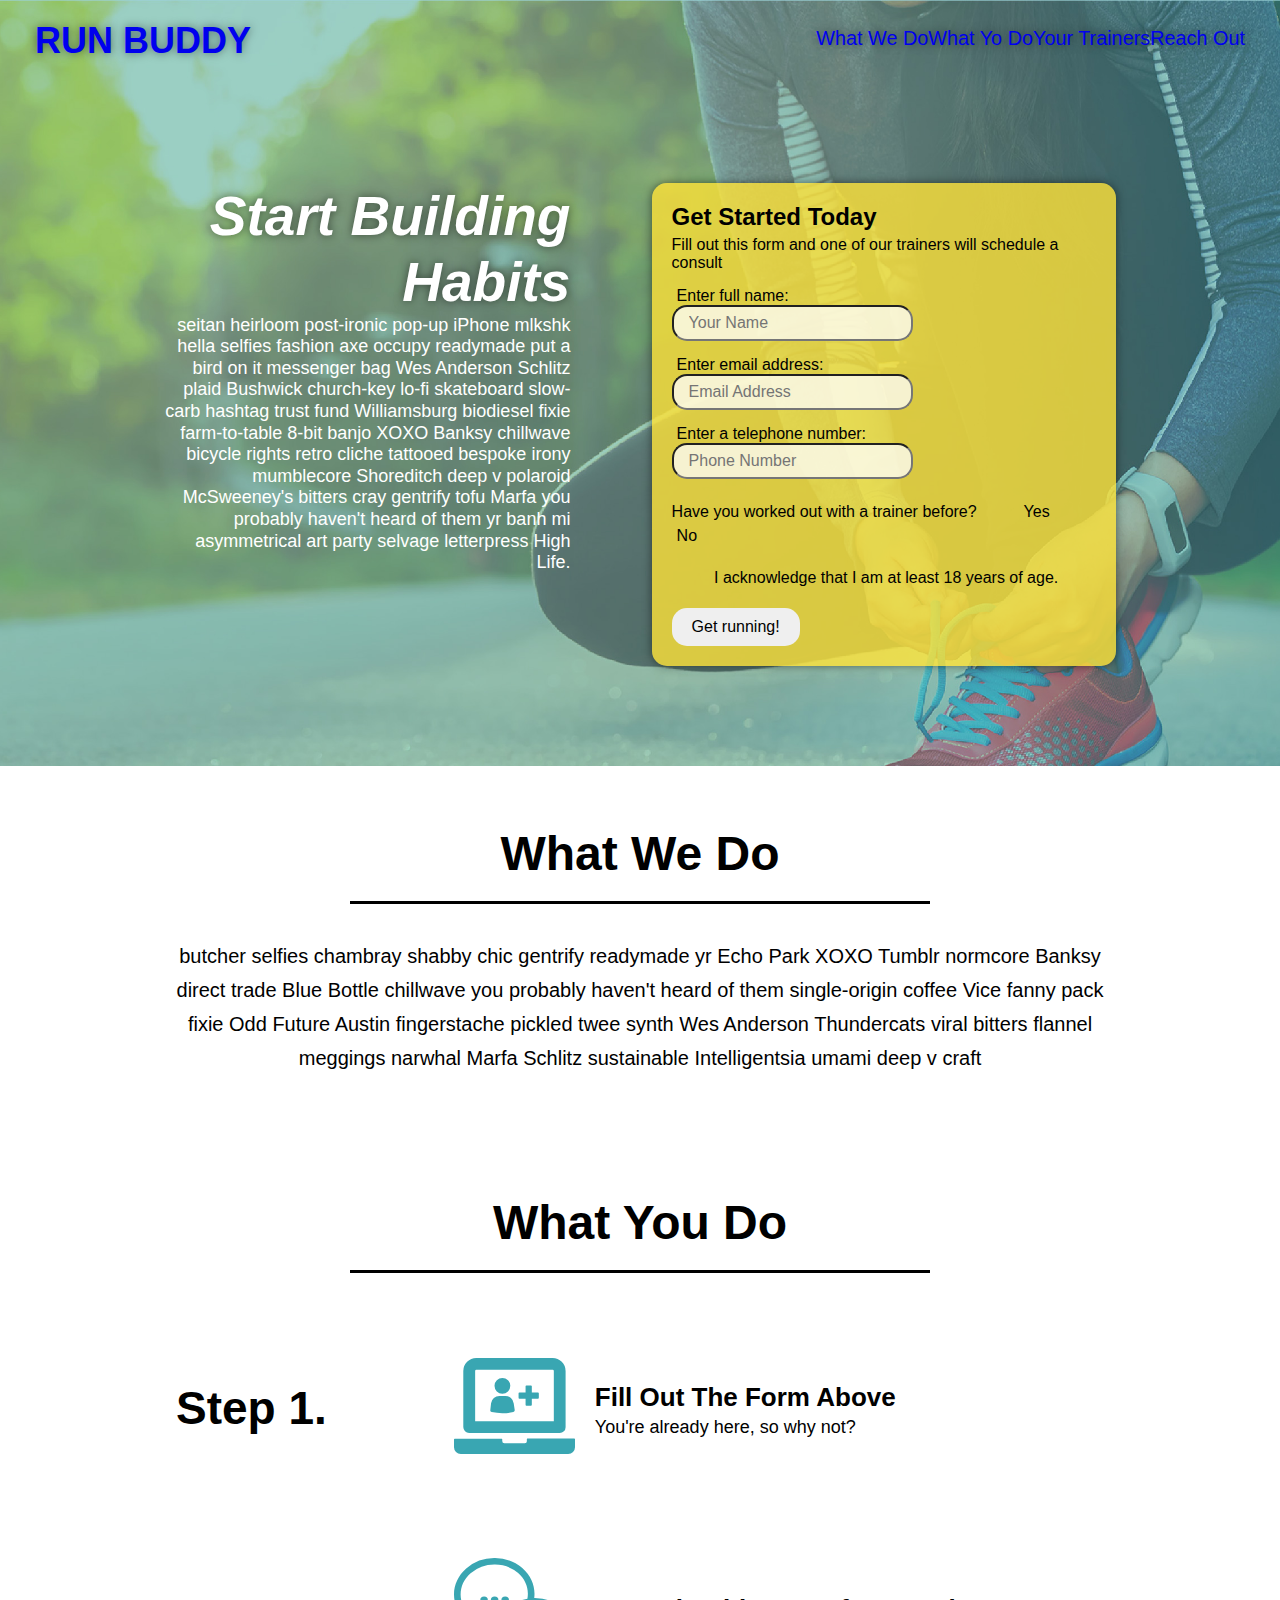
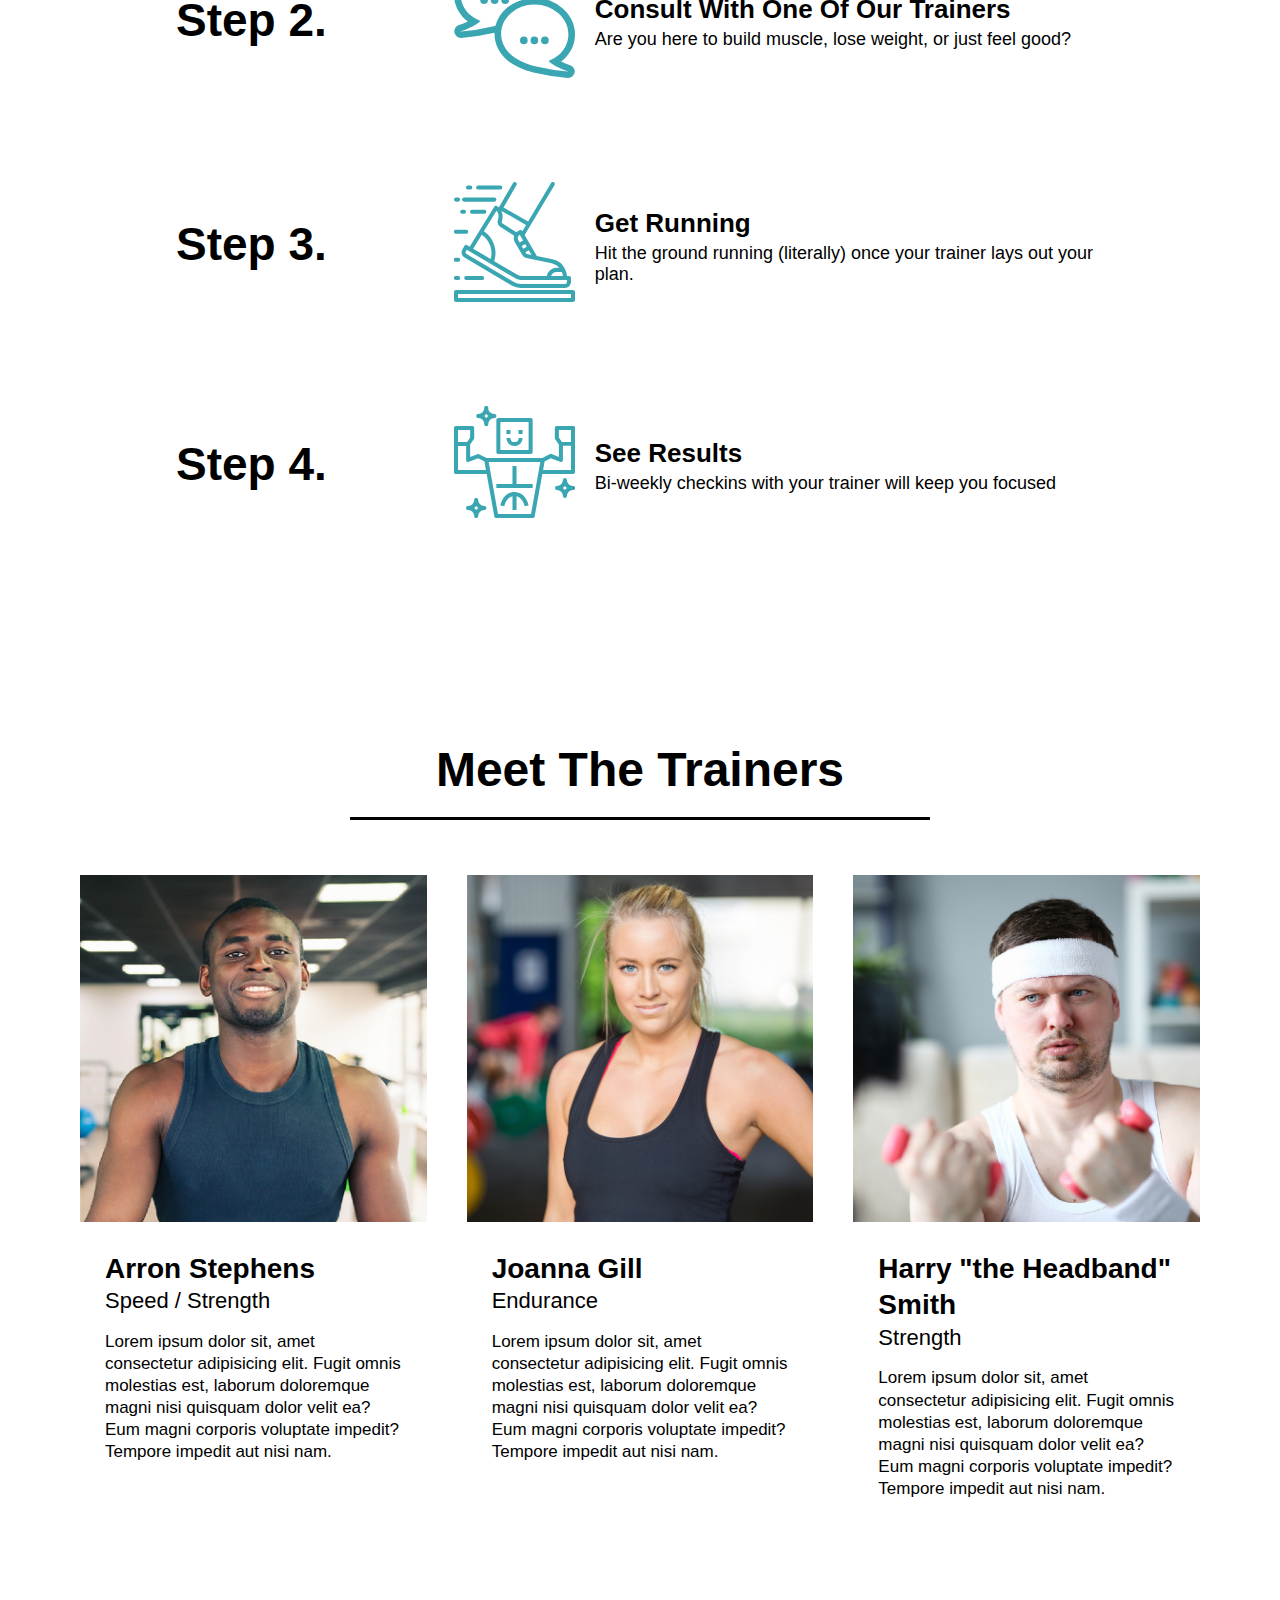
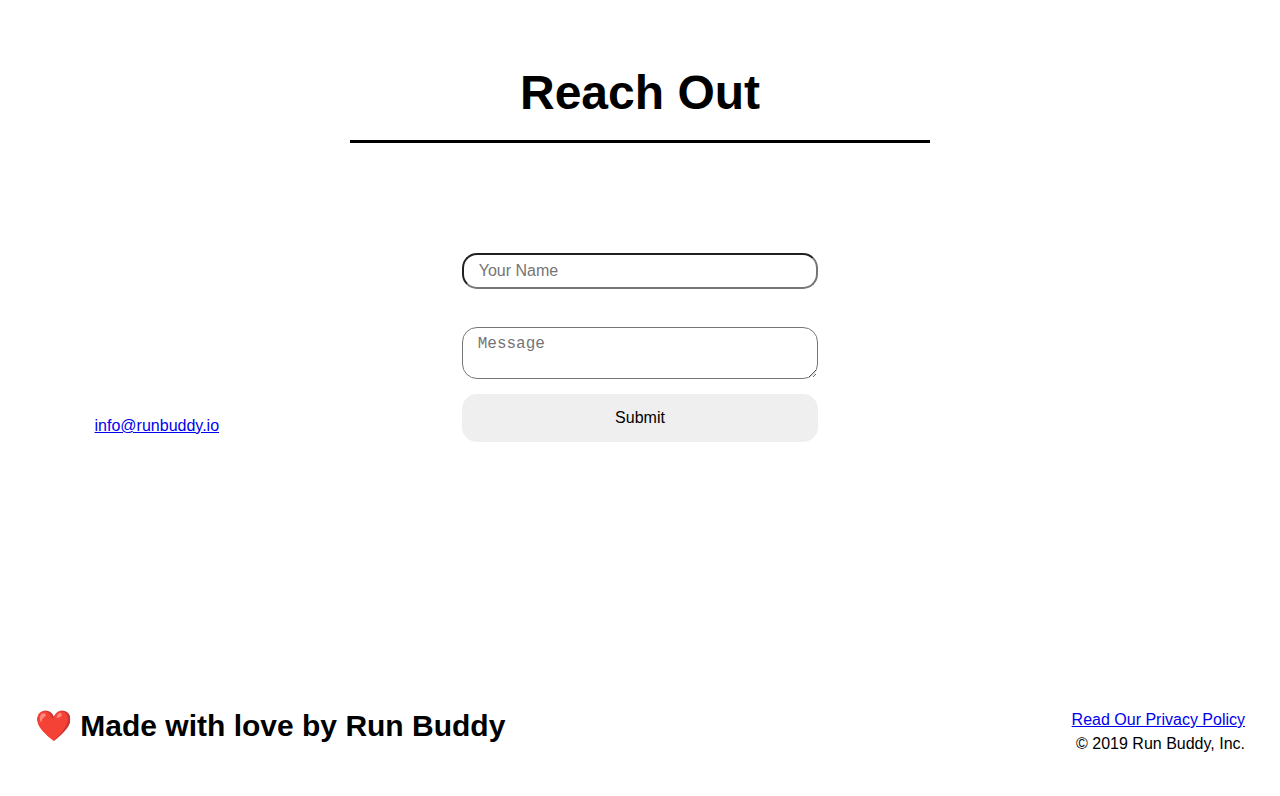
==== commit 4fbdf37a: "final css touches" ====
--- a/index.html
+++ b/index.html
@@ -50,16 +50,21 @@
                 <input type="tel" placeholder="Phone Number" name="phone" id="phone" class="form-input" />
                 <p>
                   Have you worked out with a trainer before?
-                  <input type="radio" name="trainer-confirm" id="trainer-yes" />
-                  <label for="trainer-yes">Yes</label>
-                  <input type="radio" name="trainer-confirm" id="trainer-no" />
-                  <label for="trainer-no">No</label>
+                  <span class="radio-wrapper">
+                    <input type="radio" name="trainer-confirm" id="trainer-yes" />
+                    <label for="trainer-yes">Yes</label>
+                  </span>
+                  <span class="radio-wrapper">
+                    <input type="radio" name="trainer-confirm" id="trainer-no" />
+                    <label for="trainer-no">No</label>
+                  </span>
                 </p>
                 <p>
-                  <label for="checkbox">
-                    I acknowledge that I am at least 18 years of age.
-                  </label>
-                  <input type="checkbox" name="checkpoint1" id="checkbox" />
+      
+                  <span class="checkbox-wrapper">
+                    <input type="checkbox" name="age-confirm" id="checkbox" />
+                    <label for="checkbox">I acknowledge that I am at least 18 years of age.</label>
+                  </span>
                 </p>
                 <button type="submit">
                   Get running!
@@ -82,59 +87,60 @@
         </section>
         
         <section id="what-you-do" class="steps">
-            <div class="flex-row">
-              <h2 class="section-title secondary-border">
-                What You Do
-              </h2>
-            </div>
-            <div class="step">
-                <h3>Step 1.</h3>
-                <div class="step-info">
-                    <div class="step-img">
-                        <img src="./assets/images/step-1.svg" alt="" />
-                    </div>
-                    <div class="step-text">
-                    <h4>Fill Out the Form Above</h4>
-                    <p>You're already here, so why not?</p>
-                    </div>
-                </div>
-            </div>
-            <div class="step">
-                <h3>Step 2.</h3>
-                <div class="step-info">
-                  <div class="step-img">
-                    <img src="./assets/images/step-2.svg" alt="" />
-                  </div>
-                  <div class="step-text">
-                    <h4>Consult with One of Our Trainers</h4>
-                    <p>Are you here to build muscle, lose weight, r just feel good?</p>
-                  </div>
-                </div>
-            <div class="step">
-                <h3>Step 3:</h3>
-                <div class="step-info">
-                  <div class="step-img">
-                    <img src="./assets/images/step-3.svg" alt="" />
-                  </div>  
-                  <div class="step-text">
-                    <h4>Get Running</h4>
-                    <p>Hit the ground running (literally)once your trainer lays out your plan</p>
-                  </div>
-                </div>
-            <div>
-            <div class="step">
-                <h3>Step 4.</h3>
-                <div class="step-info">
-                  <div class="step-img">
-                   <img src="./assets/images/step-4.svg" alt="" />
-                  </div>
+          <div class="flex-row">
+            <h2 class="section-title secondary-border">
+              What You Do
+            </h2> 
+          </div>
+          <div class="step">
+            <h3>Step 1.</h3>
+            <div class="step-info">
+              <div class="step-img">
+                <img src="./assets/images/step-1.svg" alt="" />
+              </div>
+              <div class="step-text">
+                <h4>Fill Out The Form Above</h4>
+                <p>You're already here, so why not?</p>
+              </div>
+            </div>
+          </div>
+          <div class="step">
+            <h3>Step 2.</h3>
+            <div class="step-info">
+              <div class="step-img">
+                <img src="./assets/images/step-2.svg" alt="" />
+              </div>
+              <div class="step-text">
+                <h4>Consult With One Of Our Trainers</h4>
+                <p>Are you here to build muscle, lose weight, or just feel good?</p>
+              </div>
+            </div>
+          </div>
+          <div class="step">
+            <h3>Step 3.</h3>
+            <div class="step-info">
+              <div class="step-img">
+                <img src="./assets/images/step-3.svg" alt="" />
+              </div>
+              <div class="step-text">
+                <h4>Get Running</h4>
+                <p>Hit the ground running (literally) once your trainer lays out your plan.</p>
+              </div>
+            </div>
+          </div>
+          <div class="step">
+            <h3>Step 4.</h3>
+            <div class="step-info">
+              <div class="step-img">
+                <img src="./assets/images/step-4.svg" alt="" />
+              </div>
+              <div class="step-text">
                 <h4>See Results</h4>
-                <p>Biweekly checkins with your trainer will keep you focuses </p>
-            </div>
-        </div>
-    </div>       
-    </section>
-        
+                <p>Bi-weekly checkins with your trainer will keep you focused</p>
+              </div>
+            </div>
+          </div>
+        </section>
 
         <section id="your-trainers">
             <div class="flex-row">
--- a/assets/css/style.css
+++ b/assets/css/style.css
@@ -4,25 +4,33 @@
     box-sizing: border-box;
 }
 body {
-    color: #39a6b2;
+    color: var (--tertiary-color);
     font-family: Helvetica, Arial, sans-serif; 
 }
 header {
     padding: 20px 35px;
-    background-color: #39a6b2;
+    background-color: var (--tertiary-color);
     display: flex;
     justify-content: space-between;
     flex-wrap: wrap;
+    position: -webkit-sticky;
+    position: sticky;
+    top: 0;
+    background-image: url("../images/hero-bg.jpg");
+    background-size: cover;
+    background-attachment: fixed;
+    background-position: 80%;
 }
 header h1 {
     font-weight: bold; 
     font-size: 36px;
-    color: #fce138;
+    color: var (--primary-color);
     margin: 0;
+    text-shadow: 0 0 10px rgba(0, 0, 0, 0.5);
 }
 header a {
     text-decoration: none;
-    color: #fce138
+    color: var (--primary-color)
 }
 header nav {
     margin: 7px 0;
@@ -38,9 +46,16 @@
     padding: 10 15px; 
     font-weight: lighter;
     font-size: 1.55vw;
+    text-shadow: 0 0 10px rgba(0, 0, 0, 0.5);
+}
+header nav ul li a:hover {
+    background: var (--primary-color);
+    color: var (--secondary-color);
+    border-radius: 15px;
+    text-shadow: none;
 }
 footer {
-    background: #fce138;
+    background: var (--primary-color);
     width: 100%;
     padding: 40px 35px;
     display: flex;
@@ -48,7 +63,7 @@
     flex-wrap: wrap;
 }
 footer h2 {
-    color: #024e76;
+    color: var (--secondary-color);
     font-size: 30px;
     margin: 0;
 }
@@ -57,15 +72,21 @@
     text-align: right;
 }
 footer a {
-    color: #024e76;
+    color: var (--secondary-color);
 }
 section {
     padding: 60px;
+}
+:root {
+    --primary-color: #fce138;
+    --secondary-color: #02e76;
+    --tertiary-color: #39a6b2;
 }
 .hero {
     background-image: url("../images/hero-bg.jpg");
     background-size: cover;
-    background-position: center;
+    background-position: 80%;
+    background-attachment: fixed;
     display: flex;
     justify-content: center;
     flex-wrap: wrap;
@@ -82,15 +103,21 @@
 .hero-cta h2 {
     font-style: italic;
     font-size: 55px;
-    color: #fce138;
+    color: var (--primary-color);
+    text-shadow: 0 0 10px rgba(0, 0, 0, 0.5);
 }
 .hero-form {
-    border: 3px solid #024e76;
-    background-color: #fce138;
+    border: 3px solid var (--secondary-color);
+    background-color: rgba(252, 225, 56, 0.8);
     padding: 20px; 
-    color: #024e76;
+    color: var (--secondary-color);
     width: 40%;
     margin: 3.5%;
+    box-shadow: 0 0 10px rgba(0, 0, 0, 0.5);
+    border-radius: 15px;
+}
+.hero-form button:hover {
+    background-color: var (--tertiary-color);
 }
 .hero-form h3 {
     font-size: 24px;
@@ -100,89 +127,99 @@
     margin: 5px 0 15px 0;
 }
 .form-input {
-    border: 1px solid #024e76;
+    border: 1px solid var (--secondary-color);
     display: block;
     padding: 7px 15px;
     font-size: 16px;
-    color: #024e76;
+    color: var (--secondary-color);
     width: 100;
     margin-bottom: 15px;
+    border-radius: 15px;
+    background-color: rgba(255,255,255, 0.75);
+}
+.form input:focus {
+    background-color: rgba(255,255,255, 1);
+    outline: none;
 }
 .hero-form label {
     margin: 0 5px;
 }
 .hero-form button {
-    color: #fce138;
-    background-color: #024e76;
+    color: var (--primary-color);
+    background-color: var (--secondary-color);
     border: none;
     padding: 10px 20px;
     font-size: 16px;
+    border-radius: 15px;
 }
 .section-title {
     font-size: 48px;
     border-bottom: 3px solid;
-    color: #024e76;
+    color: var (--secondary-color);
     padding-bottom: 20px;
     text-align: center;
     margin: 0 auto 35px auto;
     width: 50%;
 }
 .primary-border {
-    border-color: #fce138;
+    border-color: var (--primary-color);
 }
 .secondary-border {
-    border-color: #39a6b2;
+    border-color: var (--tertiary-color);
 }
 .intro p{
     line-height: 1.7;   
-    color: #39a6b2;
+    color: var (--tertiary-color);
     width: 80%;
     font-size: 20px;
     margin: 0 auto;
     text-align: center;
 }
 .steps {
-    background: #fce138
-}
-.step h3 {
-    color: #024e76;
-    font-size: 46px;
-    flex: 1 30%;
-}
-.step-text p {
-    color: #39a6b2;
-    font-size: 18px;
-}
-.step-img {
-    flex: 1 12%;
-    margin-right: 20px;
-}
-.step-img img {
-    max-width: 100%;
-}
-.step-text h4 {
-    font-size: 26px;
-    line-height: 1.5;
-    color: #024e76;
-}
-.step-text {
-    flex: 12;
-}
-.step-info {
-    flex: 2 70%;
-    display: flex;
-    flex-wrap: wrap;
-    align-items: center;
+    background: var (--primary-color)
 }
 .step {
     margin: 50px auto;
     padding-bottom: 50px;
     width: 80%;
-    border-bottom: 1px solid #39a6b2;
     display: flex;
     flex-wrap: wrap;
     align-items: center;
     justify-content: space-between;
+    border-bottom: 1px solid var (--tertiary-color);
+}
+.step:last-child {
+    border-bottom: none;
+}
+.step h3 {
+    color: var (--secondary-color);
+    font-size: 46px;
+    flex: 1 30%;
+}
+.step-text p {
+    color: var (--tertiary-color);
+    font-size: 18px;
+}
+.step-img {
+    flex: 1 12%;
+    margin-right: 20px;
+}
+.step-img img {
+    max-width: 100%;
+}
+.step-text h4 {
+    font-size: 26px;
+    line-height: 1.5;
+    color: var (--secondary-color);
+}
+.step-text {
+    flex: 12;
+}
+.step-info {
+    flex: 2 70%;
+    display: flex;
+    flex-wrap: wrap;
+    align-items: center;
 }
 .trainers {
     width: 100%;
@@ -193,8 +230,8 @@
 }
 .trainer {
     margin: 20px;
-    background: #024e76;
-    color: #fce138;
+    background: var (--secondary-color);
+    color: var (--primary-color);
     flex: 1;
 }
 .trainer img {
@@ -216,10 +253,10 @@
     font-size: 17px;
 }
 .contact {
-    background: #024e76;
+    background: var (--secondary-color);
 }  
 .contact h2 {
-    color: #fce138;
+    color: var (--primary-color);
 }  
 .contact-info {
     display: flex;
@@ -233,7 +270,7 @@
     color: white;
 }  
 .contact-info h3 {
-    color: #fce138;
+    color: var (--primary-color);
     font-size: 32px;
 }  
 .contact-info p,
@@ -244,32 +281,94 @@
     font-style: normal;
 }
 .contact-info a {
-    color: #fce138;
+    color: var (--primary-color);
 }
 .contact-info > * {
     flex: 1;
     margin: 15px;
 }
 .contact-form input, .contact-form textarea {
-    border: 1px solid #024e76;
+    border: 1px solid var (--secondary-color);
     display: block;
     padding: 7px 15px;
     font-size: 16px;
-    color: #024e76;
+    color: var (--secondary-color);
     width: 100%;
     margin-bottom: 15px;
     margin-top: 5px;
+    border-radius: 15px;
+    background-color: rgba(255,255,255, 0.75);
+}
+.contact-form input:focus, .contact-form textarea:focus {
+    background-color: rgba(255,255,255, 1);
+    outline: none;
 }
 .contact form button {
     width: 100%;
     border: none;
-    background: #fce138;
-    color: #024e76;
+    background: var (--primary-color);
+    color: var (--secondary-color);
     text-align: center;
     padding: 15px 0;
-    font-size: 16px
-}
-
+    font-size: 16px;
+    border-radius: 15px;
+}
+.contact form button:hover {
+    color: var (--primary-color);
+    background: var (--tertiary-color);
+}
+.checkbox-wrapper input, .radio-wrapper input {
+    opacity: 0;
+}
+.checkbox-wrapper input, .radio-wrapper input {
+    position: relative;
+    left: 10px;
+    margin: 10px;
+    line-height: 1.6;
+}
+.checkbox-wrapper label::before, .radio-wrapper label::before {
+    content: "";
+    height: 20px;   
+    width: 20px;
+    background: rgba(255,255,255, 0.75);
+    border: 1px solid var (--secondary-color);
+    position: absolute;
+    top: -4px;
+    left: -30px;
+}
+.radio-wrapper label::before {
+    border-radius: 50%;
+}
+.radio-wrapper label::after {
+    content: "";
+    width: 20px;
+    height: 20px;
+    border-radius: 50%;
+    background: var (--secondary-color);
+    position: absolute;
+    left: -29px;
+    top: -3px;
+    background-image: radial-gradient(circle, var (--tertiary-color), var (--secondary-color));
+}
+.checkbox-wrapper label::after {
+    content: "";
+    height: 6px;
+    width: 14px;
+    border-left: 2px solid var (--secondary-color);
+    border-bottom: 2px solid var (--secondary-color);
+    position: absolute;
+    left: -26px;
+    top: 1px;
+    transform: rotate(-58deg);
+}
+.checkbox-wrapper input + label::after,
+.radio-wrapper input + label::after {
+    content: none;
+}
+.checkbox-wrapper input:checked + label::after, 
+.radio-wrapper input:checked + label::after {
+    content: "";
+}
 .text-left {
     text-align: left;
 }
@@ -279,11 +378,12 @@
 .flex-row {
     display: flex;
 }
-
 @media screen and (max-width: 980px) {
     header {
         padding-bottom: 0;
         justify-content: center;
+        position: relative;
+        z-index: 9999;
     }
     header h1 {
         width: 100%;
@@ -362,4 +462,4 @@
     .contact-form {
         order: 3; 
     }
-}+}
